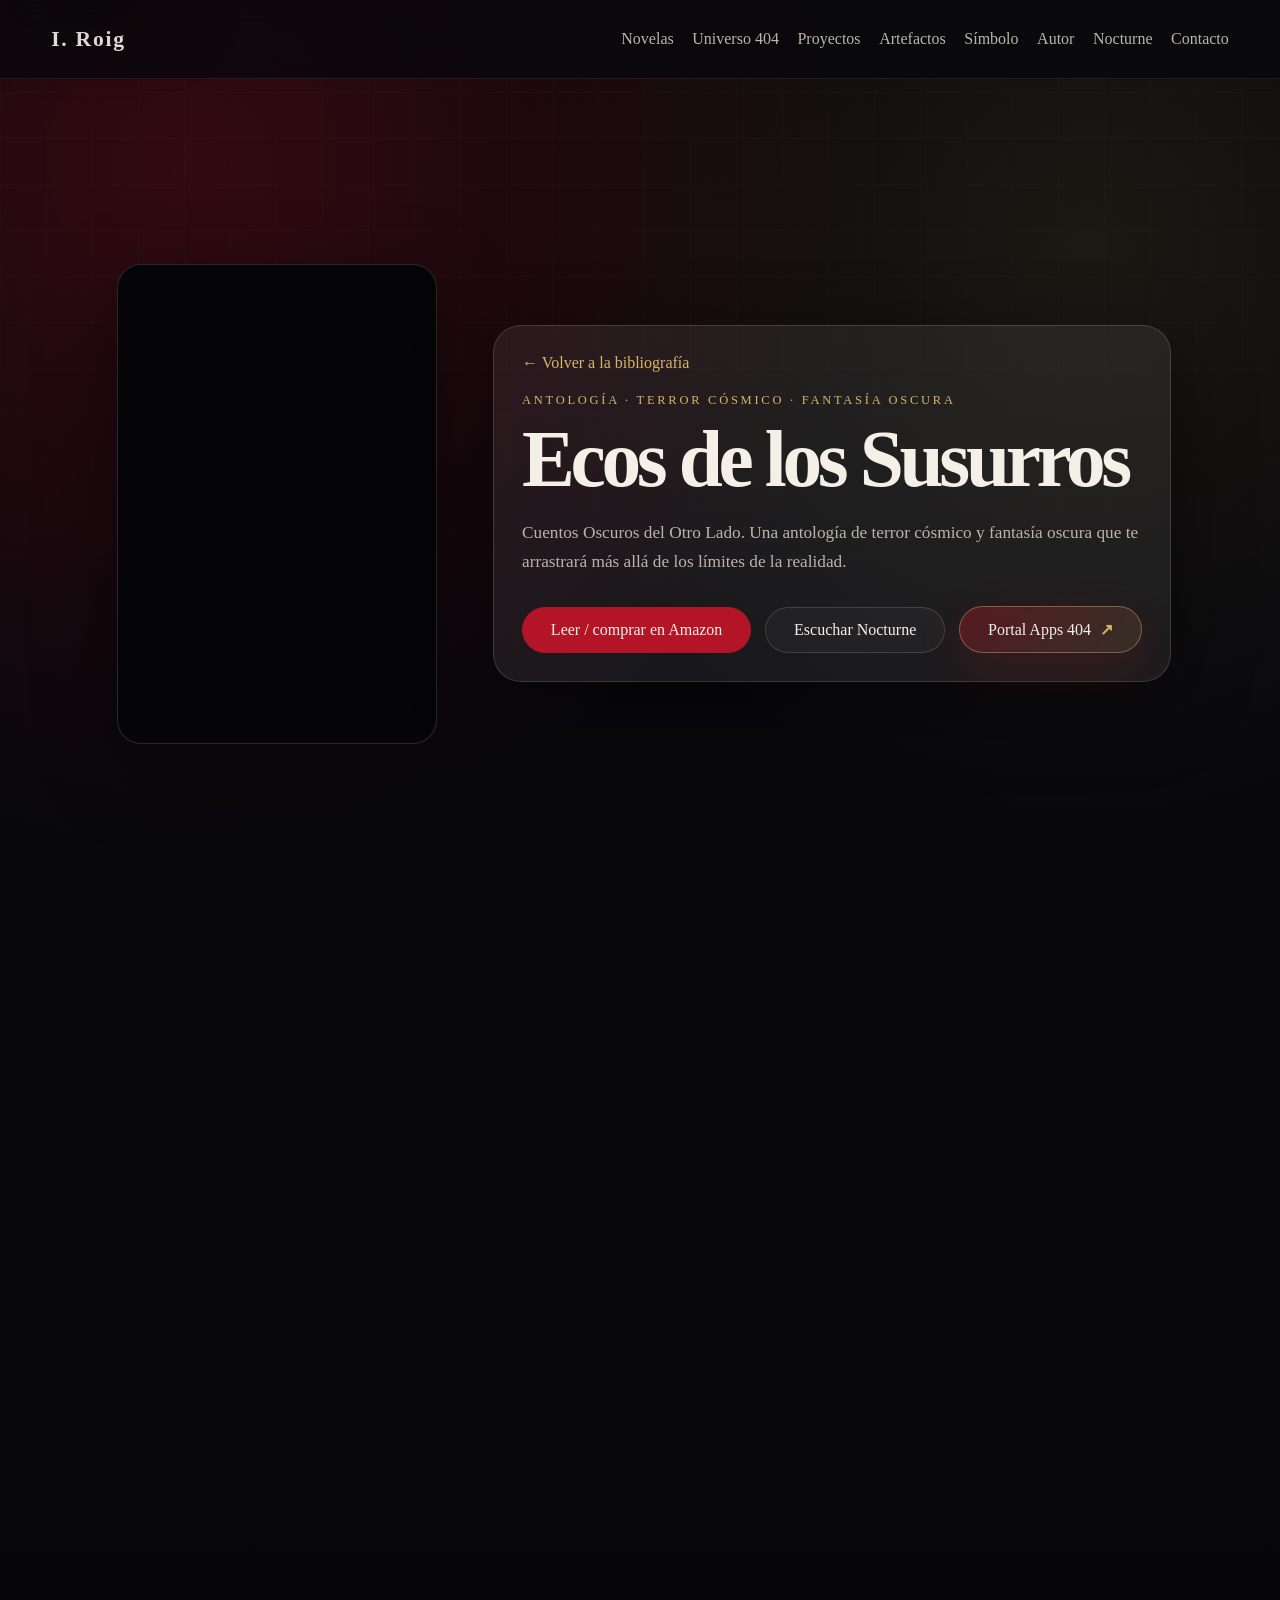
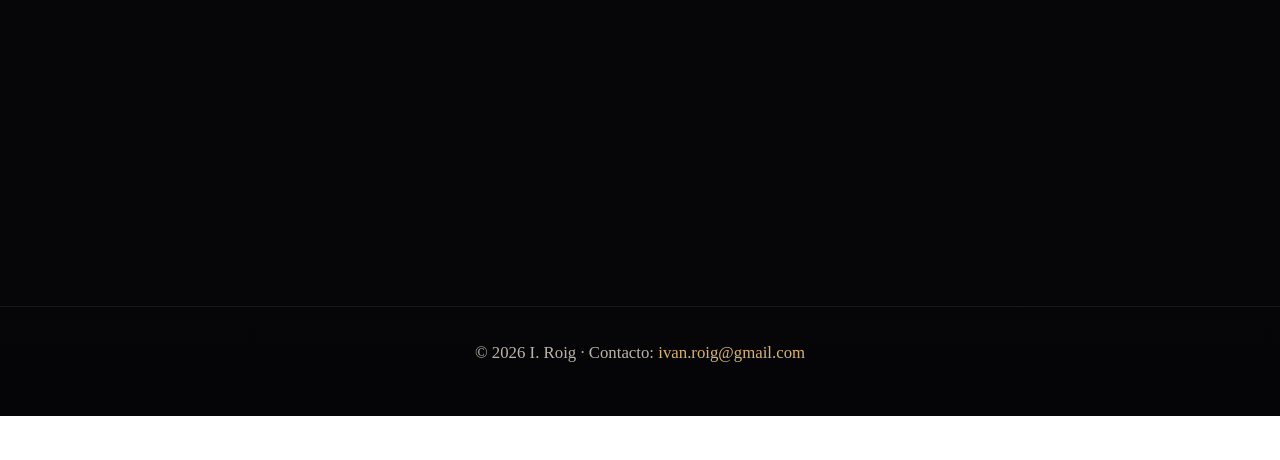
==== ecos-de-los-susurros.html @ 57ca3a78 "Add files via upload" ====
<!DOCTYPE html>

<html lang="es">
<head>
<meta charset="utf-8"/>
<meta content="width=device-width, initial-scale=1.0" name="viewport"/>
<meta content="default-src 'self'; script-src 'self' 'sha256-6MVdzFlISMYy4jEM5/3ZNahwN8G5DVtT2qih2J7vmz0='; style-src 'self'; img-src 'self' data:; media-src 'self'; connect-src 'self'; object-src 'none'; base-uri 'self'; form-action 'none'; frame-ancestors 'none'; upgrade-insecure-requests" http-equiv="Content-Security-Policy"/>
<meta content="strict-origin-when-cross-origin" name="referrer"/>
<title>Ecos de los Susurros · I. Roig · Universo 404</title>
<meta content="Cuentos oscuros del otro lado. Una antología de terror cósmico y fantasía oscura que te arrastrará más allá de los límites de la realidad." name="description"/>
<meta content="I. Roig" name="author"/>
<meta content="Ecos de los Susurros · I. Roig" property="og:title"/>
<meta content="Cuentos oscuros del otro lado. Una antología de terror cósmico y fantasía oscura que te arrastrará más allá de los límites de la realidad." property="og:description"/>
<meta content="https://ivan7800.github.io/i.roig/assets/ecos-de-los-susurros.jpg" property="og:image"/>
<link href="assets/icons/favicon-32.png" rel="icon" type="image/png"/>
<link href="manifest.webmanifest" rel="manifest"/>
<link href="assets/icons/apple-touch-icon.png" rel="apple-touch-icon"/>
<meta content="yes" name="mobile-web-app-capable"/>
<meta content="#0b0b10" name="theme-color"/><link href="style.css" rel="stylesheet"/>
<link href="https://ivan7800.github.io/i.roig/ecos-de-los-susurros.html" rel="canonical"/><meta content="index, follow, max-image-preview:large" name="robots"/><meta content="I. Roig · Universo 404" property="og:site_name"/><meta content="es_ES" property="og:locale"/><meta content="book" property="og:type"/><meta content="https://ivan7800.github.io/i.roig/ecos-de-los-susurros.html" property="og:url"/><meta content="Ecos de los Susurros · I. Roig · Universo 404" property="og:image:alt"/><meta content="summary_large_image" name="twitter:card"/><meta content="Ecos de los Susurros · I. Roig" name="twitter:title"/><meta content="Cuentos oscuros del otro lado. Una antología de terror cósmico y fantasía oscura que te arrastrará más allá de los límites de la realidad." name="twitter:description"/><meta content="https://ivan7800.github.io/i.roig/assets/ecos-de-los-susurros.jpg" name="twitter:image"/><script data-managed="v20" type="application/ld+json">{
  "@context": "https://schema.org",
  "@graph": [
    {
      "@type": "Book",
      "@id": "https://ivan7800.github.io/i.roig/ecos-de-los-susurros.html#book",
      "name": "Ecos de los Susurros",
      "author": {
        "@id": "https://ivan7800.github.io/i.roig/#author"
      },
      "url": "https://ivan7800.github.io/i.roig/ecos-de-los-susurros.html",
      "image": "https://ivan7800.github.io/i.roig/assets/ecos-de-los-susurros.jpg",
      "description": "Cuentos oscuros del otro lado. Una antología de terror cósmico y fantasía oscura que te arrastrará más allá de los límites de la realidad.",
      "inLanguage": "es",
      "isPartOf": {
        "@id": "https://ivan7800.github.io/i.roig/#website"
      },
      "offers": {
        "@type": "Offer",
        "url": "https://www.amazon.es/dp/B0F6GNZ4BZ",
        "availability": "https://schema.org/InStock"
      }
    },
    {
      "@type": "Person",
      "@id": "https://ivan7800.github.io/i.roig/#author",
      "name": "I. Roig",
      "url": "https://ivan7800.github.io/i.roig/"
    },
    {
      "@type": "BreadcrumbList",
      "itemListElement": [
        {
          "@type": "ListItem",
          "position": 1,
          "name": "Inicio",
          "item": "https://ivan7800.github.io/i.roig/"
        },
        {
          "@type": "ListItem",
          "position": 2,
          "name": "Ecos de los Susurros",
          "item": "https://ivan7800.github.io/i.roig/ecos-de-los-susurros.html"
        }
      ]
    }
  ]
}</script></head>
<body class="detail-page"><a class="skip-link" href="#inicio">Saltar al contenido</a>
<header class="site-header">
<a class="logo" href="index.html#inicio">I. Roig</a>
<button aria-controls="primary-navigation" aria-expanded="false" aria-label="Abrir menú" class="nav-toggle"><span></span><span></span><span></span></button>
<nav aria-label="Navegación principal" class="nav" id="primary-navigation">
<a href="index.html#novelas">Novelas</a>
<a href="index.html#universo">Universo 404</a>
<a href="index.html#proyectos">Proyectos</a>
<a href="index.html#artefactos">Artefactos</a>
<a href="index.html#simbolo">Símbolo</a>
<a href="index.html#autor">Autor</a>
<a href="index.html#nocturne">Nocturne</a>
<a href="index.html#contacto">Contacto</a>
</nav>
</header>
<main id="inicio">
<section class="section hero detail-hero">
<picture><source srcset="assets/ecos-de-los-susurros.webp" type="image/webp"/><img alt="Portada de Ecos de los Susurros" class="book-detail-cover reveal" decoding="async" fetchpriority="high" height="1499" loading="eager" src="assets/ecos-de-los-susurros.jpg" width="1000"/></picture>
<div class="book-detail-card reveal delay">
<a class="back-link" href="index.html#novelas">← Volver a la bibliografía</a>
<p class="eyebrow">Antología · Terror cósmico · Fantasía oscura</p>
<h1>Ecos de los Susurros</h1>
<p class="hero-text">Cuentos Oscuros del Otro Lado. Una antología de terror cósmico y fantasía oscura que te arrastrará más allá de los límites de la realidad.</p>
<div class="hero-actions">
<a class="btn primary" href="https://www.amazon.es/dp/B0F6GNZ4BZ" rel="noopener noreferrer" target="_blank">Leer / comprar en Amazon</a>
<a class="btn ghost" href="https://ivan7800.github.io/Nocturne/" rel="noopener noreferrer" target="_blank">Escuchar Nocturne</a>
<a class="btn project-cta" href="https://ivan7800.github.io/Portal-Apps-404/" rel="noopener noreferrer" target="_blank">Portal Apps 404</a>
</div>
</div>
</section>
<section class="section detail-layout">
<article class="detail-panel reveal">
<p class="eyebrow">Ficha de lectura</p>
<h2>Qué encontrarás</h2>
<ul>
<li>Una obra con identidad propia dentro del imaginario oscuro de I. Roig.</li>
<li>Horror psicológico, atmósfera densa y misterio sin perder tensión narrativa.</li>
<li>Temas recurrentes: memoria, identidad, grieta, desaparición y realidad alterada.</li>
<li>Lectura recomendada con ambiente sonoro oscuro desde Nocturne.</li>
</ul>
</article>
<aside class="detail-panel reveal delay">
<p class="eyebrow">Datos</p>
<div class="meta-list">
<div><span>Autor</span><strong>I. Roig</strong></div>
<div><span>Universo</span><strong>404</strong></div>
<div><span>Tono</span><strong>Terror cósmico, fantasía oscura, relatos</strong></div>
<div><span>Estado</span><strong>Disponible</strong></div>
</div>
</aside>
</section>
<section class="section symbol-section">
<div class="symbol-card reveal">
<div class="symbol-copy">
<p class="eyebrow">Universo 404</p>
<h2>La grieta permanece abierta</h2>
<p>Esta obra forma parte de una mitología narrativa donde lo íntimo, lo histórico, lo ritual y lo tecnológico pueden convertirse en una misma amenaza.</p>
<blockquote>«No busques respuestas. Acepta la grieta.»</blockquote>
</div>
<div class="symbol-image-wrap"><picture><source srcset="assets/universo-404-symbol.webp" type="image/webp"/><img alt="Símbolo del Universo 404" class="symbol-image" decoding="async" height="1024" loading="lazy" src="assets/universo-404-symbol.jpg" width="1024"/></picture></div>
</div>
</section>
</main>
<footer class="site-footer"><p>© <span id="year"></span> I. Roig · Contacto: <a href="mailto:ivan.roig@gmail.com">ivan.roig@gmail.com</a></p></footer>
<script defer="" src="script.js"></script>
</body>
</html>
---- style.css ----
:root {
  --bg: #08080c;
  --bg-soft: #11111a;
  --card: rgba(255,255,255,.065);
  --card-strong: rgba(255,255,255,.09);
  --card-border: rgba(255,255,255,.14);
  --text: #f4efe7;
  --muted: #bcb4a9;
  --accent: #b41526;
  --accent-2: #d8b46a;
  --shadow: 0 24px 80px rgba(0,0,0,.48);
}
* { box-sizing: border-box; }
html { scroll-behavior: smooth; }
body {
  margin: 0;
  font-family: Georgia, 'Times New Roman', serif;
  color: var(--text);
  background:
    radial-gradient(circle at 15% 8%, rgba(180,21,38,.26), transparent 32%),
    radial-gradient(circle at 85% 12%, rgba(216,180,106,.10), transparent 28%),
    linear-gradient(180deg, #060609 0%, var(--bg) 42%, #050507 100%);
  min-height: 100vh;
}
body::before {
  content: "";
  position: fixed;
  inset: 0;
  background-image:
    linear-gradient(rgba(255,255,255,.025) 1px, transparent 1px),
    linear-gradient(90deg, rgba(255,255,255,.02) 1px, transparent 1px);
  background-size: 46px 46px;
  pointer-events: none;
  mask-image: linear-gradient(to bottom, black, transparent 82%);
}
a { color: inherit; text-decoration: none; }
.site-header {
  position: sticky;
  top: 0;
  z-index: 20;
  display: flex;
  align-items: center;
  justify-content: space-between;
  padding: 18px clamp(18px, 4vw, 64px);
  background: rgba(8,8,12,.78);
  backdrop-filter: blur(16px);
  border-bottom: 1px solid rgba(255,255,255,.08);
}
.logo { font-size: 1.35rem; letter-spacing: .08em; font-weight: 700; }
.nav { display: flex; gap: 22px; color: var(--muted); }
.nav a:hover { color: var(--text); }
.nav-toggle { display: none; width: 46px; height: 42px; background: rgba(255,255,255,.045); border: 1px solid var(--card-border); color: var(--text); padding: 0; border-radius: 14px; position: relative; cursor: pointer; }
.nav-toggle span { display: block; width: 20px; height: 2px; margin: 5px auto; border-radius: 999px; background: var(--text); transition: transform .22s ease, opacity .22s ease, background .22s ease; }
.nav-toggle.open span:nth-child(1) { transform: translateY(7px) rotate(45deg); }
.nav-toggle.open span:nth-child(2) { opacity: 0; }
.nav-toggle.open span:nth-child(3) { transform: translateY(-7px) rotate(-45deg); }
.section { padding: clamp(70px, 9vw, 120px) clamp(18px, 5vw, 80px); max-width: 1220px; margin: 0 auto; }
.hero { display: grid; grid-template-columns: 1.35fr .85fr; min-height: 78vh; align-items: center; gap: 42px; }
.hero-grieta {
  position: relative;
  max-width: none;
  min-height: calc(100vh - 76px);
  padding-left: clamp(18px, 6vw, 96px);
  padding-right: clamp(18px, 6vw, 96px);
  isolation: isolate;
  overflow: hidden;
}
.hero-grieta::before {
  content: "";
  position: absolute;
  inset: 0;
  z-index: -2;
  background-image: image-set(url('assets/la-grieta-hero.webp') type('image/webp'), url('assets/la-grieta-hero.jpg') type('image/jpeg'));
  background-position: center center;
  background-size: cover;
  background-repeat: no-repeat;
  filter: brightness(.72) contrast(1.08) saturate(.92);
}
.hero-grieta::after {
  content: "";
  position: absolute;
  inset: 0;
  z-index: -1;
  background:
    radial-gradient(circle at 52% 48%, rgba(0,0,0,.08), rgba(0,0,0,.62) 54%, rgba(0,0,0,.88) 100%),
    linear-gradient(90deg, rgba(5,5,8,.92) 0%, rgba(5,5,8,.58) 42%, rgba(5,5,8,.86) 100%);
}
.hero-grieta .hero-content {
  max-width: 760px;
  padding: clamp(26px, 5vw, 54px);
  border: 1px solid rgba(255,255,255,.12);
  border-radius: 34px;
  background: rgba(5,5,8,.42);
  backdrop-filter: blur(6px);
  box-shadow: var(--shadow);
}
.hero-grieta h1 {
  text-shadow: 0 0 42px rgba(0,0,0,.75);
}
.hero-grieta .hero-card {
  background: rgba(5,5,8,.48);
  backdrop-filter: blur(8px);
}
.eyebrow { color: var(--accent-2); text-transform: uppercase; letter-spacing: .22em; font-size: .78rem; }
h1, h2, h3, p { margin-top: 0; }
h1 { font-size: clamp(3rem, 8vw, 7rem); line-height: .9; letter-spacing: -.055em; margin-bottom: 24px; }
h2 { font-size: clamp(2rem, 4.5vw, 4rem); line-height: 1; letter-spacing: -.035em; }
h3 { font-size: 1.55rem; margin-bottom: 12px; }
p, li { color: var(--muted); font-size: 1.05rem; line-height: 1.72; }
strong { color: var(--text); }
.hero-text { max-width: 690px; font-size: 1.24rem; }
.hero-actions, .book-actions, .social-links { display: flex; flex-wrap: wrap; gap: 14px; align-items: center; }
.hero-actions { margin-top: 30px; }
.btn { padding: 13px 20px; border-radius: 999px; border: 1px solid var(--card-border); transition: .2s; }
.btn.primary { background: var(--accent); border-color: var(--accent); }
.btn.ghost { color: var(--muted); }
.btn:hover, .social-links a:hover { transform: translateY(-2px); box-shadow: var(--shadow); color: var(--text); }
.hero-card, .contact-box, .timeline-item, .book-card, .author-photo-wrap, .author-copy {
  background: var(--card);
  border: 1px solid var(--card-border);
  border-radius: 28px;
  box-shadow: var(--shadow);
}
.hero-card { padding: 34px; min-height: 320px; display: flex; flex-direction: column; justify-content: center; }
.omega { font-size: 8rem; color: var(--accent); line-height: .8; text-shadow: 0 0 32px rgba(180,21,38,.52); }
.section-heading { max-width: 780px; margin-bottom: 34px; }
.book-grid { display: grid; gap: 22px; }
.book-card { display: grid; grid-template-columns: 230px 1fr; gap: 26px; padding: 24px; overflow: hidden; }
.book-card:not(.featured) { grid-template-columns: 170px 1fr; }
.book-cover.image-cover { min-height: auto; padding: 0; overflow: hidden; background: #050507; border: 1px solid rgba(255,255,255,.12); border-radius: 22px; }
.book-cover.image-cover img { width: 100%; height: 100%; min-height: 250px; object-fit: cover; display: block; transition: transform .25s ease, filter .25s ease; }
.book-cover.image-cover:hover img { transform: scale(1.035); filter: brightness(1.08); }
.tag, .status { color: var(--accent-2); font-size: .85rem; text-transform: uppercase; letter-spacing: .14em; }
.status { display: inline-block; border: 1px solid rgba(216,180,106,.34); border-radius: 999px; padding: 7px 12px; }
.book-actions { margin-top: 18px; }
.book-actions .btn { font-size: .95rem; padding: 11px 17px; }
.universe-section { position: relative; }
.timeline { display: grid; grid-template-columns: repeat(4, 1fr); gap: 18px; }
.timeline-item { padding: 24px; background: linear-gradient(145deg, rgba(255,255,255,.08), rgba(255,255,255,.035)); }
.timeline-item span { display: inline-grid; place-items: center; width: 42px; height: 42px; border-radius: 999px; background: rgba(180,21,38,.28); color: var(--accent-2); margin-bottom: 16px; }
.author-section { display: grid; grid-template-columns: 320px 1fr; gap: 44px; align-items: center; }
.author-photo-wrap { padding: 16px; }
.author-photo { width: 100%; display: block; aspect-ratio: 1 / 1; object-fit: cover; border-radius: 24px; filter: grayscale(1) contrast(1.08); }
.author-copy { background: linear-gradient(145deg, rgba(255,255,255,.075), rgba(255,255,255,.035)); padding: clamp(26px, 4vw, 44px); }
.author-copy em { color: var(--accent-2); font-style: normal; }
.signature { color: var(--accent-2); font-size: 1.35rem; letter-spacing: .08em; }

.symbol-section {
  max-width: 980px;
  padding-top: clamp(44px, 6vw, 74px);
  padding-bottom: clamp(56px, 7vw, 92px);
}
.symbol-card {
  position: relative;
  display: grid;
  grid-template-columns: minmax(0, 1fr) clamp(190px, 24vw, 240px);
  gap: clamp(22px, 4vw, 34px);
  align-items: center;
  overflow: hidden;
  padding: clamp(26px, 4.6vw, 46px);
  border: 1px solid var(--card-border);
  border-radius: 30px;
  background:
    radial-gradient(circle at 86% 44%, rgba(216,180,106,.12), transparent 28%),
    radial-gradient(circle at 20% 12%, rgba(28,72,180,.16), transparent 40%),
    linear-gradient(145deg, rgba(255,255,255,.075), rgba(255,255,255,.032));
  box-shadow: var(--shadow);
}
.symbol-card::before {
  content: "";
  position: absolute;
  inset: -90px -120px auto auto;
  width: 320px;
  height: 320px;
  background-image: image-set(url('assets/universo-404-symbol.webp') type('image/webp'), url('assets/universo-404-symbol.jpg') type('image/jpeg'));
  background-position: center;
  background-size: cover;
  background-repeat: no-repeat;
  opacity: .045;
  border-radius: 50%;
  filter: blur(.2px);
}
.symbol-copy { position: relative; z-index: 1; }
.symbol-copy p { max-width: 620px; }
.symbol-copy blockquote {
  margin: 22px 0 0;
  color: var(--accent-2);
  font-size: clamp(1.12rem, 2.4vw, 1.32rem);
  line-height: 1.45;
  font-style: italic;
}
.symbol-image-wrap {
  position: relative;
  z-index: 1;
  justify-self: center;
  width: min(240px, 56vw);
  aspect-ratio: 1 / 1;
  padding: 10px;
  overflow: hidden;
  border-radius: 50%;
  background: rgba(255,255,255,.055);
  border: 1px solid rgba(255,255,255,.18);
  box-shadow: 0 0 32px rgba(216,180,106,.13), 0 0 58px rgba(23,72,180,.10);
}
.symbol-image-wrap picture {
  width: 100%;
  height: 100%;
}
.symbol-image {
  width: 100%;
  height: 100%;
  aspect-ratio: 1 / 1;
  object-fit: cover;
  display: block;
  border-radius: 50%;
  filter: saturate(1.02) contrast(1.03);
}

@media (max-width: 850px) {
  .symbol-card { grid-template-columns: 1fr; text-align: center; }
  .symbol-image-wrap { width: min(210px, 58vw); order: -1; }
  .symbol-copy p { margin-left: auto; margin-right: auto; }
}

.nocturne-section { max-width: 980px; }
.nocturne-card {
  position: relative;
  overflow: hidden;
  padding: clamp(30px, 5vw, 56px);
  border: 1px solid var(--card-border);
  border-radius: 34px;
  background:
    radial-gradient(circle at 20% 20%, rgba(180,21,38,.32), transparent 36%),
    linear-gradient(145deg, rgba(255,255,255,.085), rgba(255,255,255,.035));
  box-shadow: var(--shadow);
}
.nocturne-card::after {
  content: "NOCTURNE";
  position: absolute;
  right: -10px;
  bottom: -18px;
  font-size: clamp(3rem, 12vw, 8rem);
  letter-spacing: -.08em;
  color: rgba(255,255,255,.035);
  pointer-events: none;
}
.nocturne-card p { max-width: 760px; }

.contact { text-align: center; max-width: 820px; }
.contact-box { margin: 24px auto 18px; padding: 18px; display: flex; justify-content: center; }
.contact-link { color: var(--accent-2); font-size: 1.2rem; font-weight: 700; }
.social-links { justify-content: center; margin-top: 20px; }
.social-links a { border: 1px solid var(--card-border); border-radius: 999px; padding: 12px 16px; color: var(--muted); background: rgba(255,255,255,.045); transition: .2s; }
.social-links a { display: inline-flex; align-items: center; justify-content: center; gap: 8px; }
.social-links svg { width: 18px; height: 18px; fill: currentColor; flex: 0 0 auto; }
.social-github { color: var(--text) !important; border-color: rgba(255,255,255,.22) !important; background: linear-gradient(135deg, rgba(255,255,255,.1), rgba(255,255,255,.035)) !important; }

.site-footer { padding: 32px; text-align: center; border-top: 1px solid rgba(255,255,255,.08); }
.site-footer a { color: var(--accent-2); }
.reveal { opacity: 0; transform: translateY(18px); transition: .8s ease; }
.reveal.visible { opacity: 1; transform: translateY(0); }
.delay { transition-delay: .12s; }
@media (max-width: 950px) {
  .timeline { grid-template-columns: repeat(2, 1fr); }
}
@media (max-width: 850px) {
  .hero-grieta { min-height: calc(100vh - 68px); }
  .hero-grieta::before { background-position: center center; }
  .nav-toggle { display: block; }
  .nav { display: none; position: absolute; right: 18px; left: 18px; top: 68px; flex-direction: column; background: rgba(17,17,26,.96); border: 1px solid var(--card-border); padding: 18px; border-radius: 20px; box-shadow: var(--shadow); backdrop-filter: blur(12px); }
  .nav.open { display: flex; animation: menuDrop .18s ease-out both; }
  .nav a { padding: 10px 12px; border-radius: 12px; }
  .nav a:hover { background: rgba(255,255,255,.06); }
  .hero, .book-card, .book-card:not(.featured), .timeline, .author-section { grid-template-columns: 1fr; }
  h1 { font-size: clamp(2.8rem, 16vw, 4.8rem); }
  .book-card { padding: 20px; }
  .book-cover.image-cover { max-width: min(340px, 92vw); width: 100%; margin: 0 auto; }
  .book-cover.image-cover img { min-height: 390px; object-fit: contain; background: #050507; }
  .book-actions .btn { min-height: 44px; display: inline-flex; align-items: center; justify-content: center; }
  .author-photo-wrap { max-width: 340px; margin: 0 auto; }
}


.amazon-strip {
  max-width: 1120px;
  margin: -34px auto 18px;
  padding: 18px clamp(18px, 4vw, 32px);
  display: flex;
  justify-content: space-between;
  align-items: center;
  gap: 18px;
  border: 1px solid rgba(216,180,106,.26);
  border-radius: 24px;
  background: linear-gradient(135deg, rgba(216,180,106,.14), rgba(180,21,38,.11), rgba(255,255,255,.045));
  box-shadow: var(--shadow);
  backdrop-filter: blur(8px);
}
.amazon-strip strong { display: block; font-size: clamp(1.12rem, 3vw, 1.55rem); }
.amazon-strip span { display: block; color: var(--muted); margin-top: 4px; }

/* Mejoras v8: conversión, galería y páginas individuales */
.stats-section { padding-top: 28px; padding-bottom: 28px; }
.stats-grid { display: grid; grid-template-columns: repeat(3, 1fr); gap: 18px; }
.stats-grid article,
.review-grid article,
.detail-panel,
.book-detail-card {
  background: var(--card);
  border: 1px solid var(--card-border);
  border-radius: 28px;
  box-shadow: var(--shadow);
}
.stats-grid article { padding: 24px; text-align: center; }
.stats-grid strong { display: block; font-size: clamp(2.4rem, 6vw, 4.6rem); color: var(--accent-2); line-height: 1; }
.stats-grid span { color: var(--muted); text-transform: uppercase; letter-spacing: .12em; font-size: .82rem; }
.cover-gallery { display: grid; grid-template-columns: repeat(4, 1fr); gap: 20px; }
.cover-gallery a { display: block; border-radius: 24px; overflow: hidden; border: 1px solid var(--card-border); background: #050507; box-shadow: var(--shadow); }
.cover-gallery img { width: 100%; aspect-ratio: 2 / 3; object-fit: cover; display: block; transition: .25s; }
.cover-gallery a:hover img { transform: scale(1.04); filter: brightness(1.08); }
.reader-section { max-width: 980px; }
.review-grid { display: grid; grid-template-columns: repeat(2, 1fr); gap: 18px; margin-top: 22px; }
.review-grid article { padding: 24px; }
.review-grid strong { display: block; margin-bottom: 8px; font-size: 1.18rem; }
.review-grid span { color: var(--muted); }
.detail-hero {
  max-width: 1120px;
  min-height: calc(100svh - 76px);
  grid-template-columns: minmax(220px, 330px) minmax(0, 680px);
  gap: clamp(28px, 4.5vw, 56px);
  align-items: center;
  justify-content: center;
  padding-top: clamp(42px, 6vw, 78px);
  padding-bottom: clamp(48px, 7vw, 90px);
}
.detail-hero > picture {
  width: clamp(230px, 25vw, 330px);
  height: clamp(345px, 37.5vw, 495px);
  justify-self: end;
  align-self: center;
}
.book-detail-cover {
  display: block;
  width: 100%;
  height: 100%;
  aspect-ratio: 2 / 3;
  object-fit: cover;
  object-position: center top;
  border-radius: 24px;
  border: 1px solid var(--card-border);
  box-shadow: var(--shadow);
  background:#050507;
}
.book-detail-card {
  max-width: 680px;
  justify-self: start;
  padding: clamp(28px, 4.5vw, 50px);
}
.book-detail-card h1 {
  font-size: clamp(3rem, 6.2vw, 5.65rem);
}
.book-detail-card .hero-text {
  max-width: 620px;
  font-size: clamp(1.02rem, 1.35vw, 1.16rem);
  line-height: 1.65;
}
.detail-layout { display: grid; grid-template-columns: 1fr 320px; gap: 28px; align-items: start; }
.detail-panel { padding: 26px; }
.detail-panel ul { padding-left: 20px; margin-bottom: 0; }
.meta-list { display: grid; gap: 12px; margin-top: 24px; }
.meta-list div { display:flex; justify-content:space-between; gap:16px; border-bottom: 1px solid rgba(255,255,255,.08); padding-bottom: 10px; }
.meta-list span:first-child { color: var(--accent-2); }
.back-link { display: inline-block; margin-bottom: 18px; color: var(--accent-2); }
@media (max-width: 950px) {
  .cover-gallery { grid-template-columns: repeat(2, 1fr); }
  .stats-grid, .review-grid, .detail-hero, .detail-layout { grid-template-columns: 1fr; }
  .detail-hero {
    max-width: 760px;
    min-height: auto;
    text-align: center;
    gap: 26px;
    padding-top: 58px;
    padding-bottom: 62px;
  }
  .detail-hero > picture {
    width: min(310px, 72vw);
    height: auto;
    aspect-ratio: 2 / 3;
    justify-self: center;
  }
  .book-detail-cover {
    width: 100%;
    height: auto;
    max-height: none;
    margin: 0 auto;
    object-fit: contain;
  }
  .book-detail-card {
    justify-self: stretch;
  }
  .book-detail-card .hero-actions {
    justify-content: center;
  }
}

@keyframes menuDrop {
  from { opacity: 0; transform: translateY(-8px) scale(.98); }
  to { opacity: 1; transform: translateY(0) scale(1); }
}
@media (max-width: 650px) {
  .amazon-strip { margin: -22px 16px 10px; flex-direction: column; text-align: center; }
  .hero-grieta .hero-content { padding: 24px 18px; border-radius: 26px; }
  .hero-actions, .book-actions { justify-content: center; }
  .book-info { text-align: center; }
  .book-cover.image-cover img { min-height: 430px; }
  .cover-gallery { grid-template-columns: 1fr; max-width: 330px; margin: 0 auto; }
  .stats-grid article { padding: 20px 14px; }
}
@media (max-width: 420px) {
  .book-cover.image-cover img { min-height: 360px; }
  .btn { width: 100%; justify-content: center; text-align: center; }
  .social-links a { width: 100%; }
}


/* Música ambiental de fondo */
.music-player {
  position: fixed;
  right: 18px;
  bottom: 18px;
  z-index: 80;
  display: flex;
  align-items: center;
  gap: 10px;
  padding: 10px 12px;
  border: 1px solid rgba(216,180,106,.30);
  border-radius: 999px;
  background: rgba(8,8,12,.78);
  box-shadow: 0 18px 45px rgba(0,0,0,.45);
  backdrop-filter: blur(12px);
}
.music-toggle {
  border: 0;
  border-radius: 999px;
  padding: 10px 14px;
  display: inline-flex;
  align-items: center;
  gap: 8px;
  color: var(--text);
  background: linear-gradient(135deg, rgba(216,180,106,.25), rgba(180,21,38,.18));
  cursor: pointer;
  font-weight: 700;
  letter-spacing: .02em;
}
.music-toggle:hover { transform: translateY(-1px); }
.music-toggle.playing .music-icon { animation: pulseMusic 1.4s infinite; }
.music-icon { color: var(--accent-2); font-size: 1.05rem; }
.volume-control {
  position: absolute;
  width: 1px;
  height: 1px;
  overflow: hidden;
  clip: rect(0,0,0,0);
}
.music-volume {
  width: 86px;
  accent-color: var(--accent-2);
}
@keyframes pulseMusic {
  0%, 100% { transform: scale(1); opacity: .75; }
  50% { transform: scale(1.22); opacity: 1; }
}
@media (max-width: 650px) {
  .music-player {
    left: 12px;
    right: 12px;
    bottom: 12px;
    justify-content: space-between;
    border-radius: 22px;
  }
  .music-label { font-size: .88rem; }
  .music-volume { width: 74px; }
  .site-footer { padding-bottom: 92px; }
}
@media (max-width: 420px) {
  .music-player { gap: 8px; padding: 9px; }
  .music-toggle { padding: 10px 11px; }
  .music-label { max-width: 126px; white-space: nowrap; overflow: hidden; text-overflow: ellipsis; }
  .music-volume { width: 62px; }
}


/* Auditoría final: accesibilidad, rendimiento móvil y robustez GitHub Pages */
html { scroll-padding-top: 88px; }
body.menu-open { overflow: hidden; }
body::before { -webkit-mask-image: linear-gradient(to bottom, black, transparent 82%); }

.skip-link {
  position: fixed;
  top: 12px;
  left: 12px;
  z-index: 200;
  transform: translateY(-160%);
  padding: 10px 14px;
  border-radius: 999px;
  background: var(--accent-2);
  color: #09090d;
  font-weight: 700;
  box-shadow: var(--shadow);
}
.skip-link:focus { transform: translateY(0); }

:focus-visible {
  outline: 3px solid var(--accent-2);
  outline-offset: 4px;
}

button, .btn, .nav a, .social-links a, .contact-link, .back-link, input[type="range"] {
  -webkit-tap-highlight-color: rgba(216,180,106,.22);
}

picture { display: block; }
.book-cover.image-cover picture,
.book-cover.image-cover picture img { width: 100%; height: 100%; }
.symbol-image-wrap picture,
.author-photo-wrap picture { width: 100%; }

.book-cover.image-cover:focus-within,
.book-card:focus-within,
.symbol-card:focus-within,
.detail-panel:focus-within,
.book-detail-card:focus-within {
  border-color: rgba(216,180,106,.55);
}

.nav a,
.btn,
.social-links a,
.music-toggle {
  min-height: 44px;
  display: inline-flex;
  align-items: center;
}

.book-card,
.hero-card,
.author-copy,
.detail-panel,
.book-detail-card,
.nocturne-card,
.symbol-card,
.stats-grid article,
.amazon-strip {
  overflow-wrap: anywhere;
}

@media (max-width: 850px) {
  .site-header { z-index: 120; }
  .nav { z-index: 130; max-height: calc(100vh - 96px); overflow-y: auto; }
  .nav a { min-height: 46px; align-items: center; }
  .hero-grieta { padding-top: 56px; align-items: end; }
  .hero-card { min-height: auto; }
  .detail-hero { padding-top: 54px; }
}

@media (max-width: 650px) {
  .section { padding-left: 16px; padding-right: 16px; }
  .book-card { gap: 18px; }
  .book-actions, .hero-actions { gap: 10px; }
  .meta-list div { flex-direction: column; gap: 2px; }
  .symbol-copy blockquote { font-size: 1.08rem; }
  .symbol-section { padding-top: 44px; }
  .symbol-card { padding: 24px 18px; border-radius: 26px; }
  .symbol-image-wrap { width: min(180px, 62vw); }
  .nocturne-card::after { opacity: .75; }
}

@media (max-width: 420px) {
  .hero-grieta { min-height: calc(100svh - 68px); }
  .hero-grieta .hero-content { padding: 22px 16px; }
  .music-player { align-items: center; }
  .music-toggle { flex: 1 1 auto; justify-content: center; }
}

@media (prefers-reduced-motion: reduce) {
  html { scroll-behavior: auto; }
  *, *::before, *::after {
    animation-duration: .001ms !important;
    animation-iteration-count: 1 !important;
    scroll-behavior: auto !important;
    transition-duration: .001ms !important;
  }
  .reveal { opacity: 1; transform: none; }
  .btn:hover, .social-links a:hover, .book-cover.image-cover:hover img, .music-toggle:hover {
    transform: none;
  }
}

/* Rediseño v5: catálogo editorial compacto */
.catalog-toolbar {
  max-width: 1120px;
  margin: -8px auto 24px;
  display: flex;
  justify-content: space-between;
  align-items: center;
  gap: 16px;
  color: var(--muted);
}
.catalog-toolbar p { margin: 0; max-width: 760px; }
.editorial-grid.book-grid {
  max-width: 1120px;
  margin: 0 auto;
  display: grid;
  grid-template-columns: repeat(4, minmax(0, 1fr));
  gap: clamp(18px, 2.2vw, 26px);
}
.editorial-grid .book-card,
.editorial-grid .book-card:not(.featured) {
  grid-template-columns: 1fr;
  gap: 16px;
  padding: 16px;
  min-height: auto;
  align-content: start;
  border-radius: 26px;
  background: linear-gradient(180deg, rgba(255,255,255,.07), rgba(255,255,255,.025));
}
.editorial-grid .book-cover.image-cover {
  width: 100%;
  max-width: none;
  margin: 0;
  border-radius: 20px;
  aspect-ratio: 2 / 3;
  box-shadow: 0 18px 40px rgba(0,0,0,.35);
}
.editorial-grid .book-cover.image-cover picture,
.editorial-grid .book-cover.image-cover img {
  width: 100%;
  height: 100%;
  min-height: 0;
  display: block;
}
.editorial-grid .book-cover.image-cover img {
  object-fit: cover;
  background: #050507;
}
.editorial-grid .book-info { text-align: left; }
.editorial-grid .book-info .tag {
  font-size: .68rem;
  line-height: 1.35;
  min-height: 2.7em;
}
.editorial-grid .book-info h3 {
  font-size: clamp(1.18rem, 2vw, 1.48rem);
  line-height: 1.05;
  margin: 8px 0 8px;
}
.editorial-grid .book-info p:not(.tag) {
  font-size: .95rem;
  line-height: 1.55;
  color: var(--muted);
}
.editorial-grid .book-actions {
  gap: 10px;
  margin-top: 14px;
}
.editorial-grid .book-actions .btn {
  flex: 1 1 auto;
  min-height: 42px;
  padding: 10px 12px;
  font-size: .88rem;
}
@media (max-width: 1050px) {
  .editorial-grid.book-grid { grid-template-columns: repeat(3, minmax(0, 1fr)); }
}
@media (max-width: 760px) {
  .catalog-toolbar { flex-direction: column; text-align: center; }
  .editorial-grid.book-grid { grid-template-columns: repeat(2, minmax(0, 1fr)); gap: 16px; }
  .editorial-grid .book-card,
  .editorial-grid .book-card:not(.featured) { padding: 12px; }
  .editorial-grid .book-info h3 { font-size: 1.08rem; }
  .editorial-grid .book-info p:not(.tag) { display: none; }
  .editorial-grid .book-info .tag { min-height: auto; font-size: .62rem; }
  .editorial-grid .book-actions { flex-direction: column; }
  .editorial-grid .book-actions .btn { width: 100%; }
}
@media (max-width: 420px) {
  .editorial-grid.book-grid { grid-template-columns: 1fr; max-width: 300px; }
}

/* v6 premium upgrades: skins, searchable catalog and PWA polish */
body.theme-vhs {
  --bg: #100806;
  --bg-2: #1d0d13;
  --text: #fff1dc;
  --muted: #d7b99b;
  --accent: #ff5c2f;
  --accent-2: #79fff2;
  --card: rgba(33, 16, 18, .78);
  --card-border: rgba(255, 120, 70, .28);
  --shadow: 0 24px 70px rgba(255, 92, 47, .12);
}
body.theme-omega {
  --bg: #05070d;
  --bg-2: #07111f;
  --text: #eaf3ff;
  --muted: #a9b8cb;
  --accent: #1748b4;
  --accent-2: #d8b46a;
  --card: rgba(9, 20, 38, .78);
  --card-border: rgba(88, 137, 255, .28);
  --shadow: 0 24px 70px rgba(23, 72, 180, .16);
}
body.theme-carmesi {
  --bg: #0f0508;
  --bg-2: #210811;
  --text: #fff0f2;
  --muted: #d9a5ad;
  --accent: #b41526;
  --accent-2: #ffd6a0;
  --card: rgba(44, 7, 17, .80);
  --card-border: rgba(255, 214, 160, .23);
  --shadow: 0 24px 70px rgba(180, 21, 38, .20);
}
.theme-dock {
  position: fixed;
  right: clamp(12px, 2vw, 24px);
  bottom: clamp(12px, 2vw, 24px);
  z-index: 80;
  display: flex;
  align-items: center;
  gap: 10px;
  padding: 10px 12px;
  border: 1px solid var(--card-border);
  border-radius: 999px;
  background: rgba(5,5,7,.72);
  box-shadow: var(--shadow);
  backdrop-filter: blur(16px);
}
.theme-dock label {
  color: var(--accent-2);
  font-size: .72rem;
  letter-spacing: .14em;
  text-transform: uppercase;
}
.theme-select,
.search-box input {
  color: var(--text);
  background: rgba(255,255,255,.07);
  border: 1px solid var(--card-border);
  border-radius: 999px;
  outline: none;
}
.theme-select {
  max-width: 170px;
  padding: 9px 34px 9px 12px;
}
.theme-select:focus,
.search-box input:focus {
  border-color: var(--accent-2);
  box-shadow: 0 0 0 3px rgba(216,180,106,.15);
}
.catalog-tools {
  max-width: 1120px;
  margin: -12px auto 26px;
  display: flex;
  align-items: end;
  gap: 12px;
}
.search-box {
  flex: 1;
  display: grid;
  gap: 8px;
}
.search-box span {
  color: var(--accent-2);
  font-size: .76rem;
  letter-spacing: .16em;
  text-transform: uppercase;
}
.search-box input {
  width: 100%;
  min-height: 50px;
  padding: 0 18px;
  font: inherit;
}
.catalog-empty {
  max-width: 1120px;
  margin: 0 auto 24px;
  padding: 18px 20px;
  border: 1px dashed var(--card-border);
  border-radius: 18px;
  text-align: center;
}
.book-card.is-hidden { display: none !important; }
body.theme-vhs::before {
  content: "";
  position: fixed;
  inset: 0;
  pointer-events: none;
  z-index: 1;
  opacity: .08;
  background: repeating-linear-gradient(0deg, transparent 0 3px, rgba(255,255,255,.55) 4px);
  mix-blend-mode: screen;
}
body.theme-vhs .hero-grieta { filter: saturate(1.2) contrast(1.04); }
body.theme-omega .omega,
body.theme-omega .logo { text-shadow: 0 0 24px rgba(88,137,255,.45); }
body.theme-carmesi .symbol-card { background: radial-gradient(circle at 84% 40%, rgba(255,214,160,.14), transparent 29%), linear-gradient(145deg, rgba(180,21,38,.13), rgba(255,255,255,.03)); }
@media (max-width: 760px) {
  .theme-dock {
    left: 12px;
    right: 12px;
    bottom: 10px;
    justify-content: center;
  }
  .catalog-tools { flex-direction: column; align-items: stretch; margin-top: 6px; }
  .catalog-tools .btn { width: 100%; }
}

/* v7: Artefactos recuperados / Grimorio del Nombre Devorado */
.stats-grid-four { grid-template-columns: repeat(4, 1fr); }
.artifact-section {
  max-width: 1120px;
  padding-top: clamp(58px, 7vw, 96px);
}
.artifact-card {
  position: relative;
  display: grid;
  grid-template-columns: minmax(0, 1fr) minmax(280px, 390px);
  gap: clamp(24px, 5vw, 52px);
  align-items: center;
  overflow: hidden;
  padding: clamp(28px, 5vw, 58px);
  border: 1px solid rgba(216,180,106,.26);
  border-radius: 36px;
  background:
    radial-gradient(circle at 12% 14%, rgba(180,21,38,.30), transparent 34%),
    radial-gradient(circle at 88% 74%, rgba(216,180,106,.16), transparent 34%),
    linear-gradient(145deg, rgba(255,255,255,.085), rgba(255,255,255,.028));
  box-shadow: var(--shadow);
}
.artifact-card::before {
  content: "";
  position: absolute;
  inset: 0;
  pointer-events: none;
  background:
    linear-gradient(90deg, rgba(255,255,255,.032) 1px, transparent 1px),
    linear-gradient(rgba(255,255,255,.022) 1px, transparent 1px);
  background-size: 34px 34px;
  mask-image: radial-gradient(circle at 50% 50%, black, transparent 78%);
  -webkit-mask-image: radial-gradient(circle at 50% 50%, black, transparent 78%);
}
.artifact-copy,
.artifact-index { position: relative; z-index: 1; }
.artifact-copy p { max-width: 680px; }
.artifact-index {
  padding: clamp(22px, 4vw, 34px);
  border: 1px solid rgba(216,180,106,.24);
  border-radius: 28px;
  background: rgba(4,4,7,.38);
  box-shadow: inset 0 0 42px rgba(180,21,38,.10);
}
.artifact-seal {
  display: grid;
  place-items: center;
  width: 92px;
  height: 92px;
  margin: 0 auto 22px;
  border-radius: 50%;
  border: 1px solid rgba(216,180,106,.38);
  color: var(--accent-2);
  font-size: 4.2rem;
  line-height: 1;
  text-shadow: 0 0 24px rgba(180,21,38,.45);
}
.artifact-index ul {
  list-style: none;
  display: grid;
  gap: 14px;
  margin: 0;
  padding: 0;
}
.artifact-index li {
  padding: 14px 0;
  border-top: 1px solid rgba(255,255,255,.10);
}
.artifact-index strong,
.artifact-index span { display: block; }
.artifact-index strong {
  color: var(--accent-2);
  font-size: .78rem;
  letter-spacing: .16em;
  text-transform: uppercase;
  margin-bottom: 4px;
}
.artifact-index span { color: var(--muted); font-size: .96rem; line-height: 1.55; }
.artifact-step { border-color: rgba(216,180,106,.35); }
.artifact-step span { background: rgba(216,180,106,.18); color: var(--accent-2); }

@media (max-width: 950px) {
  .stats-grid-four { grid-template-columns: repeat(2, 1fr); }
  .artifact-card { grid-template-columns: 1fr; }
}
@media (max-width: 650px) {
  .artifact-card { padding: 24px 18px; border-radius: 28px; text-align: center; }
  .artifact-copy p { margin-left: auto; margin-right: auto; }
  .artifact-actions { justify-content: center; }
  .artifact-index { text-align: left; }
}
@media (max-width: 420px) {
  .stats-grid-four { grid-template-columns: 1fr; }
  .artifact-seal { width: 78px; height: 78px; font-size: 3.4rem; }
}

/* v7 polish: selector de skins separado del reproductor */
.theme-dock { top: 88px; bottom: auto; }
@media (max-width: 760px) {
  .theme-dock { top: auto; bottom: 86px; }
}

/* v8.1 corrección visual: catálogo alineado, skins premium y móvil limpio */
:root {
  --surface-glass: rgba(18, 14, 17, .78);
  --surface-glass-strong: rgba(28, 21, 25, .88);
}
body.theme-vhs {
  background:
    radial-gradient(circle at 14% 8%, rgba(255, 82, 42, .20), transparent 30%),
    radial-gradient(circle at 88% 18%, rgba(255, 203, 88, .10), transparent 28%),
    linear-gradient(180deg, #110705 0%, #090506 54%, #050405 100%);
}
body.theme-omega {
  background:
    radial-gradient(circle at 18% 10%, rgba(95, 138, 255, .20), transparent 32%),
    radial-gradient(circle at 78% 18%, rgba(216, 180, 106, .08), transparent 30%),
    linear-gradient(180deg, #050710 0%, #05070d 52%, #030408 100%);
}
body.theme-carmesi {
  background:
    radial-gradient(circle at 16% 9%, rgba(180, 21, 38, .28), transparent 32%),
    radial-gradient(circle at 86% 18%, rgba(255, 214, 160, .11), transparent 28%),
    linear-gradient(180deg, #130408 0%, #090306 54%, #050204 100%);
}

.theme-dock {
  position: fixed;
  left: 50%;
  right: auto;
  top: 82px;
  bottom: auto;
  transform: translateX(-50%);
  width: min(980px, calc(100vw - 32px));
  display: flex;
  justify-content: space-between;
  align-items: center;
  gap: 14px;
  padding: 10px 12px 10px 16px;
  border-radius: 22px;
  background: linear-gradient(135deg, rgba(7, 7, 10, .86), rgba(42, 27, 31, .78));
  border: 1px solid rgba(216,180,106,.22);
  box-shadow: 0 18px 60px rgba(0,0,0,.38);
  backdrop-filter: blur(18px);
}
.theme-dock-title {
  flex: 0 0 auto;
  color: var(--accent-2);
  font-size: .72rem;
  letter-spacing: .18em;
  text-transform: uppercase;
  white-space: nowrap;
}
.theme-options {
  display: flex;
  gap: 8px;
  justify-content: flex-end;
  flex-wrap: wrap;
}
.theme-chip {
  appearance: none;
  border: 1px solid rgba(255,255,255,.14);
  border-radius: 999px;
  min-height: 34px;
  padding: 8px 13px;
  color: var(--muted);
  background: rgba(255,255,255,.045);
  font: inherit;
  font-size: .82rem;
  line-height: 1;
  cursor: pointer;
  transition: transform .18s ease, border-color .18s ease, background .18s ease, color .18s ease, box-shadow .18s ease;
}
.theme-chip:hover,
.theme-chip:focus-visible {
  color: var(--text);
  border-color: rgba(216,180,106,.45);
  outline: none;
}
.theme-chip.is-active {
  color: #fff6e8;
  border-color: rgba(216,180,106,.62);
  background: linear-gradient(135deg, rgba(180,21,38,.74), rgba(216,180,106,.20));
  box-shadow: 0 0 0 3px rgba(216,180,106,.10), 0 12px 30px rgba(0,0,0,.24);
}
.theme-select { display: none; }

.section { max-width: 1240px; }
#novelas { padding-top: clamp(92px, 10vw, 132px); }
.catalog-toolbar,
.catalog-tools,
.catalog-empty,
.editorial-grid.book-grid { max-width: 1180px; }
.catalog-toolbar {
  align-items: flex-start;
  margin-bottom: 18px;
}
.catalog-tools {
  align-items: center;
  margin: 0 auto 30px;
  padding: 14px;
  border: 1px solid rgba(255,255,255,.10);
  border-radius: 24px;
  background: rgba(255,255,255,.035);
}
.search-box span { margin-left: 4px; }
.search-box input {
  min-height: 54px;
  background: rgba(255,255,255,.055);
  border-color: rgba(255,255,255,.13);
}
.catalog-tools .btn {
  min-width: 112px;
  min-height: 44px;
}
.editorial-grid.book-grid {
  grid-template-columns: repeat(auto-fit, minmax(235px, 1fr));
  gap: 26px;
  align-items: stretch;
}
.editorial-grid .book-card,
.editorial-grid .book-card:not(.featured) {
  height: 100%;
  padding: 18px;
  border-radius: 28px;
  background:
    linear-gradient(180deg, rgba(255,255,255,.075), rgba(255,255,255,.026)),
    radial-gradient(circle at 30% 0%, rgba(216,180,106,.08), transparent 34%);
}
.editorial-grid .book-cover.image-cover {
  border-radius: 18px;
  aspect-ratio: 2 / 3;
}
.editorial-grid .book-info {
  display: flex;
  flex-direction: column;
  min-height: 260px;
}
.editorial-grid .book-info .tag {
  min-height: 2.8em;
  overflow-wrap: anywhere;
}
.editorial-grid .book-info h3 {
  min-height: 2.2em;
  font-size: clamp(1.28rem, 1.85vw, 1.64rem);
  letter-spacing: -.015em;
}
.editorial-grid .book-info p:not(.tag) {
  margin-top: 0;
}
.editorial-grid .book-actions {
  margin-top: auto;
  display: grid;
  grid-template-columns: minmax(0, 1fr) minmax(0, .85fr);
  gap: 10px;
}
.editorial-grid .book-actions .btn {
  width: 100%;
  justify-content: center;
  text-align: center;
  white-space: nowrap;
}

@media (min-width: 1160px) {
  .editorial-grid.book-grid { grid-template-columns: repeat(4, minmax(0, 1fr)); }
}
@media (max-width: 900px) {
  .theme-dock {
    top: auto;
    bottom: 18px;
    width: min(680px, calc(100vw - 24px));
    align-items: flex-start;
    border-radius: 20px;
  }
  .theme-options { justify-content: flex-start; }
  .music-player { bottom: 122px; }
  .catalog-tools { flex-direction: column; align-items: stretch; }
  .catalog-tools .btn { width: 100%; }
  .editorial-grid.book-grid { grid-template-columns: repeat(2, minmax(0, 1fr)); max-width: 680px; }
  .editorial-grid .book-info { min-height: 210px; }
  .editorial-grid .book-info h3 { min-height: auto; }
  .editorial-grid .book-actions { grid-template-columns: 1fr; }
}
@media (max-width: 560px) {
  #novelas { padding-top: 72px; }
  .theme-dock { display: none; }
  .music-player { bottom: 12px; }
  .catalog-toolbar { text-align: left; align-items: stretch; }
  .editorial-grid.book-grid { grid-template-columns: 1fr; max-width: 330px; }
  .editorial-grid .book-card,
  .editorial-grid .book-card:not(.featured) { padding: 14px; }
  .editorial-grid .book-info p:not(.tag) { display: block; }
  .editorial-grid .book-info { min-height: auto; }
}

/* v9 FIX DEFINITIVO: catálogo centrado, sin descuadres y selector integrado */
.theme-dock {
  position: sticky !important;
  top: 76px !important;
  left: auto !important;
  right: auto !important;
  bottom: auto !important;
  transform: none !important;
  width: min(1080px, calc(100% - 32px)) !important;
  margin: 14px auto 0 !important;
  z-index: 70;
  display: flex !important;
  flex-wrap: wrap;
  justify-content: center !important;
  gap: 12px 16px !important;
  border-radius: 20px !important;
}
.theme-dock-title {
  width: auto;
  color: var(--accent-2);
  text-align: center;
}
.theme-options {
  justify-content: center !important;
  gap: 10px !important;
}
.theme-chip {
  color: var(--text) !important;
  background: linear-gradient(180deg, rgba(255,255,255,.075), rgba(255,255,255,.025)) !important;
  border-color: rgba(216,180,106,.25) !important;
  font-weight: 700;
  letter-spacing: .01em;
}
.theme-chip.is-active {
  color: #120706 !important;
  background: linear-gradient(135deg, var(--accent-2), #fff1c6) !important;
  border-color: rgba(255,255,255,.45) !important;
}

#novelas {
  padding-top: clamp(56px, 7vw, 90px) !important;
}
.catalog-toolbar,
.catalog-tools,
.catalog-empty,
.editorial-grid.book-grid {
  width: min(1080px, calc(100% - 32px)) !important;
  max-width: none !important;
  margin-left: auto !important;
  margin-right: auto !important;
}
.catalog-toolbar {
  display: flex !important;
  align-items: center !important;
  justify-content: space-between !important;
  gap: 18px !important;
}
.catalog-tools {
  display: grid !important;
  grid-template-columns: minmax(0, 1fr) auto !important;
  align-items: end !important;
  gap: 12px !important;
  padding: 16px !important;
  box-sizing: border-box !important;
}
.search-box input {
  box-sizing: border-box !important;
  width: 100% !important;
}
.editorial-grid.book-grid {
  display: grid !important;
  grid-template-columns: repeat(auto-fit, minmax(238px, 238px)) !important;
  justify-content: center !important;
  align-items: stretch !important;
  gap: 28px 28px !important;
}
.editorial-grid .book-card,
.editorial-grid .book-card:not(.featured) {
  width: 238px !important;
  min-width: 0 !important;
  max-width: 238px !important;
  box-sizing: border-box !important;
  display: flex !important;
  flex-direction: column !important;
  gap: 14px !important;
  padding: 16px !important;
  height: 100% !important;
}
.editorial-grid .book-cover.image-cover {
  width: 206px !important;
  height: 309px !important;
  min-height: 0 !important;
  flex: 0 0 auto !important;
  margin: 0 auto !important;
}
.editorial-grid .book-cover.image-cover img {
  width: 100% !important;
  height: 100% !important;
  object-fit: cover !important;
}
.editorial-grid .book-info {
  display: flex !important;
  flex-direction: column !important;
  flex: 1 1 auto !important;
  min-height: 256px !important;
  text-align: left !important;
}
.editorial-grid .book-info .tag {
  min-height: 38px !important;
  font-size: .65rem !important;
  line-height: 1.28 !important;
}
.editorial-grid .book-info h3 {
  min-height: 58px !important;
  display: flex !important;
  align-items: flex-start !important;
  margin: 7px 0 8px !important;
  font-size: 1.46rem !important;
  line-height: 1.02 !important;
}
.editorial-grid .book-info p:not(.tag) {
  min-height: 92px !important;
  margin: 0 0 14px !important;
  font-size: .93rem !important;
  line-height: 1.52 !important;
}
.editorial-grid .book-actions {
  display: grid !important;
  grid-template-columns: 1fr 1fr !important;
  gap: 10px !important;
  margin-top: auto !important;
}
.editorial-grid .book-actions .btn {
  min-width: 0 !important;
  padding: 10px 8px !important;
  justify-content: center !important;
}

@media (max-width: 760px) {
  .theme-dock {
    position: static !important;
    width: min(620px, calc(100% - 24px)) !important;
    margin-top: 10px !important;
  }
  .music-player { bottom: 12px !important; }
  .catalog-toolbar {
    flex-direction: column !important;
    align-items: flex-start !important;
  }
  .catalog-tools {
    grid-template-columns: 1fr !important;
  }
  .catalog-tools .btn { width: 100% !important; }
  .editorial-grid.book-grid {
    grid-template-columns: repeat(auto-fit, minmax(220px, 220px)) !important;
    gap: 22px !important;
  }
  .editorial-grid .book-card,
  .editorial-grid .book-card:not(.featured) {
    width: 220px !important;
    max-width: 220px !important;
  }
  .editorial-grid .book-cover.image-cover {
    width: 188px !important;
    height: 282px !important;
  }
}
@media (max-width: 520px) {
  .theme-dock { display: none !important; }
  .editorial-grid.book-grid {
    grid-template-columns: minmax(0, 1fr) !important;
    width: min(360px, calc(100% - 28px)) !important;
  }
  .editorial-grid .book-card,
  .editorial-grid .book-card:not(.featured) {
    width: 100% !important;
    max-width: none !important;
  }
  .editorial-grid .book-cover.image-cover {
    width: min(100%, 230px) !important;
    height: auto !important;
    aspect-ratio: 2 / 3 !important;
  }
  .editorial-grid .book-info,
  .editorial-grid .book-info .tag,
  .editorial-grid .book-info h3,
  .editorial-grid .book-info p:not(.tag) {
    min-height: 0 !important;
  }
}

/* v10 ajuste fino definitivo: botones reseteados, cabecera del catálogo alineada y tarjetas realmente cuadradas */
button,
input,
select,
textarea {
  font: inherit;
}

.btn {
  display: inline-flex;
  align-items: center;
  justify-content: center;
  background: transparent;
  color: var(--text);
  cursor: pointer;
  text-align: center;
}

.btn.ghost {
  background: rgba(255,255,255,.03);
  color: var(--text);
}

#novelas {
  padding-top: clamp(54px, 7vw, 88px) !important;
}

#novelas > .section-heading,
#novelas > .catalog-toolbar,
#novelas > .catalog-tools,
#novelas > .catalog-empty,
#novelas > .editorial-grid.book-grid {
  width: min(1120px, 100%) !important;
  max-width: 1120px !important;
  margin-left: auto !important;
  margin-right: auto !important;
}

#novelas > .section-heading {
  margin-bottom: 20px !important;
}

#novelas > .section-heading h2,
#novelas > .section-heading .eyebrow,
#novelas > .section-heading > p {
  max-width: 840px;
}

.catalog-toolbar {
  display: grid !important;
  grid-template-columns: minmax(0, 1fr) auto !important;
  align-items: center !important;
  gap: 16px !important;
  margin-bottom: 16px !important;
  padding: 0 2px !important;
}

.catalog-toolbar p {
  margin: 0 !important;
  max-width: 780px !important;
}

.catalog-toolbar .status {
  justify-self: end;
  align-self: center;
  white-space: nowrap;
  padding: 8px 14px;
}

.catalog-tools {
  display: grid !important;
  grid-template-columns: minmax(0, 1fr) 124px !important;
  align-items: end !important;
  gap: 14px !important;
  margin: 0 auto 28px !important;
  padding: 18px !important;
  border: 1px solid rgba(255,255,255,.12) !important;
  border-radius: 26px !important;
  background: linear-gradient(180deg, rgba(255,255,255,.04), rgba(255,255,255,.02)) !important;
  box-shadow: 0 18px 60px rgba(0,0,0,.22) !important;
}

.search-box {
  display: grid !important;
  gap: 10px !important;
  min-width: 0;
}

.search-box span {
  margin-left: 4px;
}

.search-box input {
  width: 100% !important;
  min-height: 56px !important;
  padding: 0 20px !important;
  font-size: 1rem !important;
  line-height: 56px;
}

.catalog-tools .btn {
  width: 100%;
  min-height: 56px;
  padding: 0 18px !important;
}

.editorial-grid.book-grid {
  display: grid !important;
  grid-template-columns: repeat(auto-fit, minmax(248px, 248px)) !important;
  justify-content: space-between !important;
  align-items: stretch !important;
  gap: 28px 16px !important;
}

.editorial-grid .book-card,
.editorial-grid .book-card:not(.featured) {
  width: 248px !important;
  min-width: 248px !important;
  max-width: 248px !important;
  padding: 18px !important;
  border-radius: 28px !important;
  display: flex !important;
  flex-direction: column !important;
  gap: 14px !important;
}

.editorial-grid .book-cover.image-cover {
  width: 212px !important;
  height: 318px !important;
  margin: 0 auto !important;
  border-radius: 22px !important;
}

.editorial-grid .book-info {
  display: flex !important;
  flex-direction: column !important;
  flex: 1 1 auto !important;
  min-height: 246px !important;
  text-align: left !important;
}

.editorial-grid .book-info .tag {
  min-height: 42px !important;
  margin-bottom: 2px !important;
  font-size: .68rem !important;
  line-height: 1.34 !important;
}

.editorial-grid .book-info h3 {
  min-height: 66px !important;
  margin: 6px 0 10px !important;
  display: block !important;
  font-size: 1.28rem !important;
  line-height: 1.08 !important;
}

.editorial-grid .book-info p:not(.tag) {
  min-height: 108px !important;
  margin: 0 0 16px !important;
  font-size: .95rem !important;
  line-height: 1.56 !important;
}

.editorial-grid .book-actions {
  display: grid !important;
  grid-template-columns: 1fr 1fr !important;
  gap: 10px !important;
  margin-top: auto !important;
}

.editorial-grid .book-actions .btn {
  min-height: 44px;
  padding: 10px 10px !important;
}

@media (max-width: 1180px) {
  #novelas > .section-heading,
  #novelas > .catalog-toolbar,
  #novelas > .catalog-tools,
  #novelas > .catalog-empty,
  #novelas > .editorial-grid.book-grid {
    width: min(1040px, 100%) !important;
    max-width: 1040px !important;
  }

  .editorial-grid.book-grid {
    grid-template-columns: repeat(auto-fit, minmax(240px, 240px)) !important;
    justify-content: center !important;
    gap: 24px !important;
  }

  .editorial-grid .book-card,
  .editorial-grid .book-card:not(.featured) {
    width: 240px !important;
    min-width: 240px !important;
    max-width: 240px !important;
  }

  .editorial-grid .book-cover.image-cover {
    width: 204px !important;
    height: 306px !important;
  }
}

@media (max-width: 760px) {
  .catalog-toolbar {
    grid-template-columns: 1fr !important;
    align-items: start !important;
  }

  .catalog-toolbar .status {
    justify-self: start;
  }

  .catalog-tools {
    grid-template-columns: 1fr !important;
  }

  .editorial-grid.book-grid {
    grid-template-columns: repeat(2, minmax(0, 240px)) !important;
    justify-content: center !important;
    gap: 22px !important;
  }
}

@media (max-width: 560px) {
  #novelas > .section-heading,
  #novelas > .catalog-toolbar,
  #novelas > .catalog-tools,
  #novelas > .catalog-empty,
  #novelas > .editorial-grid.book-grid {
    width: 100% !important;
    max-width: none !important;
  }

  .catalog-tools {
    padding: 14px !important;
    border-radius: 22px !important;
  }

  .editorial-grid.book-grid {
    grid-template-columns: minmax(0, 1fr) !important;
    justify-content: stretch !important;
    gap: 18px !important;
  }

  .editorial-grid .book-card,
  .editorial-grid .book-card:not(.featured) {
    width: 100% !important;
    min-width: 0 !important;
    max-width: none !important;
  }

  .editorial-grid .book-cover.image-cover {
    width: min(230px, 100%) !important;
    height: auto !important;
    aspect-ratio: 2 / 3 !important;
  }

  .editorial-grid .book-info,
  .editorial-grid .book-info .tag,
  .editorial-grid .book-info h3,
  .editorial-grid .book-info p:not(.tag) {
    min-height: 0 !important;
  }
}


/* v11 auditoría final: rejilla editorial cerrada y sin descuadre en escritorio/tablet/móvil */
@media (min-width: 1101px) {
  #novelas > .section-heading,
  #novelas > .catalog-toolbar,
  #novelas > .catalog-tools,
  #novelas > .catalog-empty,
  #novelas > .editorial-grid.book-grid {
    width: min(1120px, 100%) !important;
    max-width: 1120px !important;
  }

  .editorial-grid.book-grid {
    grid-template-columns: repeat(4, 248px) !important;
    justify-content: space-between !important;
    column-gap: 0 !important;
    row-gap: 28px !important;
  }
}

@media (max-width: 1100px) and (min-width: 781px) {
  #novelas > .section-heading,
  #novelas > .catalog-toolbar,
  #novelas > .catalog-tools,
  #novelas > .catalog-empty,
  #novelas > .editorial-grid.book-grid {
    width: min(792px, 100%) !important;
    max-width: 792px !important;
  }

  .editorial-grid.book-grid {
    grid-template-columns: repeat(3, 240px) !important;
    justify-content: space-between !important;
    column-gap: 0 !important;
    row-gap: 24px !important;
  }
}

@media (max-width: 780px) and (min-width: 561px) {
  #novelas > .section-heading,
  #novelas > .catalog-toolbar,
  #novelas > .catalog-tools,
  #novelas > .catalog-empty,
  #novelas > .editorial-grid.book-grid {
    width: min(504px, 100%) !important;
    max-width: 504px !important;
  }

  .editorial-grid.book-grid {
    grid-template-columns: repeat(2, 240px) !important;
    justify-content: space-between !important;
    column-gap: 0 !important;
    row-gap: 22px !important;
  }
}

@media (max-width: 560px) {
  #novelas > .section-heading,
  #novelas > .catalog-toolbar,
  #novelas > .catalog-tools,
  #novelas > .catalog-empty,
  #novelas > .editorial-grid.book-grid {
    width: 100% !important;
    max-width: none !important;
  }

  .editorial-grid.book-grid {
    grid-template-columns: minmax(0, 1fr) !important;
    justify-content: stretch !important;
  }
}

.editorial-grid .book-cover.image-cover picture {
  display: block !important;
  width: 100% !important;
  height: 100% !important;
}

.editorial-grid .book-cover.image-cover img {
  display: block !important;
}

.site-header a:focus-visible,
.nav-toggle:focus-visible,
.theme-chip:focus-visible,
.btn:focus-visible,
.search-box input:focus-visible {
  outline: 2px solid var(--accent-2);
  outline-offset: 4px;
}

/* v12: detalle limpio; el selector de skins no aparece en fichas individuales */
.detail-page .theme-dock,
.theme-dock:has(#themeSelect) {
  display: none !important;
}

.detail-page .detail-hero {
  padding-top: clamp(72px, 9vw, 132px) !important;
}


/* v13: se retira el selector visible de skins para evitar barras residuales en GitHub Pages */
.theme-dock,
.theme-select,
.theme-options,
.theme-chip,
.theme-dock-title {
  display: none !important;
}


/* v14: skins integradas como sección premium, sin barra flotante ni residuos visuales */
body.theme-vhs {
  --accent: #d85b2a;
  --accent-2: #ffc65c;
  --muted: #d2b19a;
  background:
    radial-gradient(circle at 12% 8%, rgba(255, 91, 42, .26), transparent 32%),
    radial-gradient(circle at 82% 14%, rgba(255, 204, 93, .12), transparent 30%),
    linear-gradient(180deg, #110705 0%, #090506 54%, #050405 100%);
}
body.theme-omega {
  --accent: #5f8aff;
  --accent-2: #d8b46a;
  --muted: #b6c0dd;
  background:
    radial-gradient(circle at 18% 9%, rgba(95, 138, 255, .24), transparent 34%),
    radial-gradient(circle at 82% 18%, rgba(216, 180, 106, .10), transparent 30%),
    linear-gradient(180deg, #050710 0%, #05070d 52%, #030408 100%);
}
body.theme-carmesi {
  --accent: #b41526;
  --accent-2: #f0c28a;
  --muted: #d6afa8;
  background:
    radial-gradient(circle at 16% 9%, rgba(180, 21, 38, .32), transparent 34%),
    radial-gradient(circle at 86% 18%, rgba(255, 214, 160, .13), transparent 30%),
    linear-gradient(180deg, #130408 0%, #090306 54%, #050204 100%);
}
body.theme-vhs::before {
  background-image:
    repeating-linear-gradient(0deg, rgba(255,255,255,.034) 0, rgba(255,255,255,.034) 1px, transparent 1px, transparent 7px),
    linear-gradient(90deg, rgba(255, 196, 92, .025) 1px, transparent 1px);
  background-size: auto, 52px 52px;
}
body.theme-omega::before {
  background-image:
    linear-gradient(rgba(125, 158, 255, .038) 1px, transparent 1px),
    linear-gradient(90deg, rgba(125, 158, 255, .03) 1px, transparent 1px);
  background-size: 42px 42px;
}
body.theme-carmesi::before {
  background-image:
    radial-gradient(circle at center, rgba(240,194,138,.035) 1px, transparent 1.5px),
    linear-gradient(rgba(255,255,255,.018) 1px, transparent 1px);
  background-size: 34px 34px, 58px 58px;
}
.skin-section {
  display: grid;
  grid-template-columns: minmax(0, .82fr) minmax(0, 1.18fr);
  gap: clamp(18px, 4vw, 34px);
  align-items: center;
  padding-top: clamp(44px, 6vw, 78px);
  padding-bottom: clamp(44px, 6vw, 78px);
}
.skin-copy {
  position: relative;
  padding: clamp(22px, 4vw, 34px);
  border: 1px solid rgba(216,180,106,.20);
  border-radius: 30px;
  background:
    radial-gradient(circle at 14% 12%, rgba(216,180,106,.10), transparent 34%),
    linear-gradient(145deg, rgba(255,255,255,.075), rgba(255,255,255,.03));
  box-shadow: 0 18px 54px rgba(0,0,0,.26);
}
.skin-copy h2 { margin-bottom: 10px; }
.skin-copy p:last-child { margin-bottom: 0; }
.skin-grid {
  display: grid;
  grid-template-columns: repeat(4, minmax(0, 1fr));
  gap: 14px;
}
.skin-card {
  appearance: none;
  position: relative;
  overflow: hidden;
  min-height: 168px;
  padding: 18px 15px;
  border: 1px solid rgba(255,255,255,.12);
  border-radius: 24px;
  color: var(--text);
  text-align: left;
  font: inherit;
  cursor: pointer;
  background:
    radial-gradient(circle at 24% 8%, rgba(216,180,106,.12), transparent 36%),
    linear-gradient(180deg, rgba(255,255,255,.075), rgba(255,255,255,.025));
  box-shadow: 0 16px 42px rgba(0,0,0,.22);
  transition: transform .2s ease, border-color .2s ease, box-shadow .2s ease, background .2s ease;
}
.skin-card::after {
  content: "";
  position: absolute;
  inset: auto -36px -48px auto;
  width: 120px;
  height: 120px;
  border-radius: 50%;
  background: rgba(255,255,255,.045);
  filter: blur(2px);
}
.skin-card:hover,
.skin-card:focus-visible {
  transform: translateY(-3px);
  border-color: rgba(216,180,106,.45);
  box-shadow: 0 22px 58px rgba(0,0,0,.32);
  outline: none;
}
.skin-card.is-active {
  border-color: rgba(216,180,106,.72);
  background:
    radial-gradient(circle at 22% 8%, rgba(216,180,106,.22), transparent 38%),
    linear-gradient(180deg, rgba(180,21,38,.25), rgba(255,255,255,.034));
  box-shadow: 0 0 0 3px rgba(216,180,106,.10), 0 24px 68px rgba(0,0,0,.35);
}
.skin-orb {
  display: block;
  width: 42px;
  height: 42px;
  margin-bottom: 18px;
  border-radius: 50%;
  border: 1px solid rgba(255,255,255,.26);
  box-shadow: inset 0 0 18px rgba(255,255,255,.08), 0 0 32px rgba(0,0,0,.25);
}
.skin-orb-default { background: linear-gradient(135deg, #b41526, #d8b46a 72%, #12080a); }
.skin-orb-vhs { background: linear-gradient(135deg, #ff5b2a, #ffc65c 58%, #180604); }
.skin-orb-omega { background: linear-gradient(135deg, #5f8aff, #d8b46a 62%, #03050f); }
.skin-orb-carmesi { background: linear-gradient(135deg, #7d0612, #f0c28a 66%, #230308); }
.skin-card strong,
.skin-card small {
  position: relative;
  z-index: 1;
  display: block;
}
.skin-card strong {
  font-size: 1.04rem;
  line-height: 1.16;
  margin-bottom: 8px;
}
.skin-card small {
  color: var(--muted);
  line-height: 1.35;
}
body.theme-vhs .skin-card[data-skin="vhs"],
body.theme-omega .skin-card[data-skin="omega"],
body.theme-carmesi .skin-card[data-skin="carmesi"] {
  border-color: rgba(216,180,106,.72);
}
body:not(.theme-vhs):not(.theme-omega):not(.theme-carmesi) .skin-card[data-skin="default"] {
  border-color: rgba(216,180,106,.72);
}
@media (max-width: 980px) {
  .skin-section { grid-template-columns: 1fr; }
  .skin-grid { grid-template-columns: repeat(2, minmax(0, 1fr)); }
}
@media (max-width: 560px) {
  .skin-section { padding-top: 38px; padding-bottom: 46px; }
  .skin-copy { padding: 22px 18px; border-radius: 24px; }
  .skin-grid { grid-template-columns: 1fr; gap: 12px; }
  .skin-card { min-height: 128px; padding: 16px; }
  .skin-orb { width: 34px; height: 34px; margin-bottom: 12px; }
}
@media (prefers-reduced-motion: reduce) {
  .skin-card { transition: none; }
  .skin-card:hover, .skin-card:focus-visible { transform: none; }
}


/* v15: acceso premium a Portal Apps 404 */
.btn.project-cta {
  position: relative;
  overflow: hidden;
  color: var(--text);
  border-color: rgba(216,180,106,.42);
  background:
    radial-gradient(circle at 20% 20%, rgba(216,180,106,.24), transparent 34%),
    linear-gradient(135deg, rgba(180,21,38,.92), rgba(216,180,106,.18));
  box-shadow: 0 16px 44px rgba(180,21,38,.18);
}
.btn.project-cta::after {
  content: "↗";
  margin-left: 9px;
  color: var(--accent-2);
  font-weight: 700;
}
.projects-section {
  max-width: 1120px;
  padding-top: clamp(42px, 6vw, 84px);
  padding-bottom: clamp(42px, 6vw, 84px);
}
.projects-card {
  position: relative;
  isolation: isolate;
  overflow: hidden;
  display: grid;
  grid-template-columns: minmax(0, 1.12fr) minmax(260px, .88fr);
  gap: clamp(22px, 4vw, 46px);
  align-items: center;
  padding: clamp(28px, 5vw, 58px);
  border: 1px solid rgba(216,180,106,.28);
  border-radius: 36px;
  background:
    radial-gradient(circle at 14% 18%, rgba(180,21,38,.34), transparent 34%),
    radial-gradient(circle at 84% 72%, rgba(216,180,106,.18), transparent 38%),
    linear-gradient(145deg, rgba(255,255,255,.09), rgba(255,255,255,.028));
  box-shadow: var(--shadow);
}
.projects-card::before {
  content: "";
  position: absolute;
  inset: 0;
  z-index: -1;
  pointer-events: none;
  background:
    linear-gradient(90deg, rgba(255,255,255,.035) 1px, transparent 1px),
    linear-gradient(rgba(255,255,255,.026) 1px, transparent 1px);
  background-size: 38px 38px;
  mask-image: radial-gradient(circle at 50% 50%, black, transparent 78%);
  -webkit-mask-image: radial-gradient(circle at 50% 50%, black, transparent 78%);
}
.projects-copy p { max-width: 690px; }
.project-actions { margin-top: 24px; }
.projects-terminal {
  min-height: 245px;
  min-width: 0;
  max-width: 100%;
  overflow: hidden;
  display: flex;
  flex-direction: column;
  justify-content: center;
  padding: clamp(22px, 4vw, 34px);
  border: 1px solid rgba(216,180,106,.25);
  border-radius: 28px;
  background:
    radial-gradient(circle at 78% 24%, rgba(216,180,106,.17), transparent 32%),
    linear-gradient(145deg, rgba(20, 10, 12, .78), rgba(4,4,7,.44));
  box-shadow: inset 0 0 44px rgba(180,21,38,.10), 0 18px 42px rgba(0,0,0,.28);
}
.terminal-bar {
  display: flex;
  gap: 8px;
  margin-bottom: 24px;
}
.terminal-bar span {
  width: 10px;
  height: 10px;
  border-radius: 50%;
  background: var(--accent-2);
  opacity: .75;
}
.projects-terminal p {
  margin: 0 0 10px;
  color: var(--accent-2);
  font-size: .82rem;
  letter-spacing: .16em;
  text-transform: uppercase;
}
.projects-terminal strong {
  display: block;
  max-width: 100%;
  font-size: clamp(2.05rem, 4.05vw, 3.35rem);
  line-height: .92;
  letter-spacing: -.045em;
  white-space: normal;
  overflow-wrap: anywhere;
  text-wrap: balance;
}
.projects-terminal small {
  display: block;
  margin-top: 18px;
  color: var(--muted);
  font-size: .98rem;
  line-height: 1.55;
}
.social-projects {
  color: var(--text) !important;
  border-color: rgba(216,180,106,.34) !important;
  background: linear-gradient(135deg, rgba(180,21,38,.20), rgba(216,180,106,.08)) !important;
}
@media (max-width: 900px) {
  .projects-card { grid-template-columns: 1fr; }
  .projects-terminal { min-height: 190px; }
}
@media (max-width: 560px) {
  .projects-section { padding-left: 16px; padding-right: 16px; }
  .projects-card { padding: 24px 18px; border-radius: 28px; text-align: center; }
  .projects-copy p { margin-left: auto; margin-right: auto; }
  .project-actions { justify-content: center; }
  .projects-terminal { text-align: left; }
  .hero-actions .btn { flex: 1 1 100%; justify-content: center; }
}

/* v17: corrección visual de Portal Apps 404 en escritorio/tablet */
.projects-copy,
.projects-terminal {
  min-width: 0;
}
.projects-card {
  grid-template-columns: minmax(0, 1.08fr) minmax(250px, .82fr);
}
@media (min-width: 901px) and (max-width: 1180px) {
  .projects-card {
    grid-template-columns: minmax(0, 1fr) minmax(240px, .72fr);
    gap: clamp(18px, 3vw, 34px);
  }
  .projects-terminal strong {
    font-size: clamp(2rem, 3.65vw, 3rem);
    letter-spacing: -.035em;
  }
}
@media (max-width: 420px) {
  .projects-terminal strong {
    font-size: clamp(1.85rem, 13vw, 2.55rem);
  }
}


/* v16 final audit: estabilidad tablet/móvil, seguridad visual y CTA de proyectos */
.nav {
  gap: clamp(10px, 1.45vw, 22px);
}
.nav a {
  white-space: nowrap;
}
.detail-page .hero-actions .project-cta {
  background: linear-gradient(135deg, rgba(180,21,38,.38), rgba(216,180,106,.12));
}
@media (max-width: 1020px) {
  .nav-toggle { display: block; }
  .nav {
    display: none;
    position: absolute;
    right: 18px;
    left: 18px;
    top: 68px;
    flex-direction: column;
    background: rgba(17,17,26,.96);
    border: 1px solid var(--card-border);
    padding: 18px;
    border-radius: 20px;
    box-shadow: var(--shadow);
    backdrop-filter: blur(12px);
    -webkit-backdrop-filter: blur(12px);
    max-height: calc(100vh - 96px);
    overflow-y: auto;
  }
  .nav.open { display: flex; animation: menuDrop .18s ease-out both; }
  .nav a { padding: 10px 12px; border-radius: 12px; white-space: normal; }
  .nav a:hover { background: rgba(255,255,255,.06); }
}
@media (max-width: 650px) {
  .music-player { bottom: max(12px, env(safe-area-inset-bottom)); }
  .site-footer { padding-bottom: calc(104px + env(safe-area-inset-bottom)); }
}
@media (max-width: 420px) {
  .detail-page .hero-actions .project-cta { width: 100%; }
}

/* v18: corrección móvil real de Portal Apps 404 y reproductor fijo */
html,
body {
  max-width: 100%;
  overflow-x: hidden;
}

.projects-card,
.projects-copy,
.projects-terminal,
.project-actions {
  min-width: 0;
  max-width: 100%;
}

@media (max-width: 900px) {
  .projects-card {
    display: flex !important;
    flex-direction: column !important;
    grid-template-columns: none !important;
    width: 100% !important;
    gap: 22px !important;
  }
}

@media (max-width: 760px) {
  .projects-section {
    width: min(100%, calc(100vw - 24px)) !important;
    max-width: calc(100vw - 24px) !important;
    margin-left: auto !important;
    margin-right: auto !important;
    padding-left: 0 !important;
    padding-right: 0 !important;
    padding-top: 48px !important;
    padding-bottom: 112px !important;
  }

  .projects-card {
    padding: 22px 16px !important;
    border-radius: 26px !important;
    text-align: left !important;
    overflow: hidden !important;
  }

  .projects-copy {
    width: 100% !important;
    display: block !important;
  }

  .projects-copy h2 {
    font-size: clamp(2.35rem, 13vw, 3.25rem) !important;
    line-height: .93 !important;
    letter-spacing: -.04em !important;
    margin-bottom: 18px !important;
    max-width: 100% !important;
    overflow-wrap: normal !important;
    word-break: normal !important;
    hyphens: none !important;
  }

  .projects-copy p {
    max-width: 100% !important;
    width: 100% !important;
    margin-left: 0 !important;
    margin-right: 0 !important;
    font-size: 1rem !important;
    line-height: 1.58 !important;
    overflow-wrap: normal !important;
    word-break: normal !important;
    hyphens: none !important;
  }

  .project-actions {
    display: flex !important;
    flex-direction: column !important;
    align-items: stretch !important;
    justify-content: flex-start !important;
    gap: 12px !important;
    width: 100% !important;
    margin-top: 20px !important;
  }

  .project-actions .btn {
    width: 100% !important;
    min-width: 0 !important;
    justify-content: center !important;
    text-align: center !important;
    white-space: normal !important;
    padding-left: 14px !important;
    padding-right: 14px !important;
  }

  .projects-terminal {
    width: 100% !important;
    min-height: 0 !important;
    padding: 18px 16px !important;
    border-radius: 22px !important;
    text-align: left !important;
  }

  .terminal-bar {
    margin-bottom: 16px !important;
  }

  .projects-terminal strong {
    font-size: clamp(2rem, 11vw, 2.75rem) !important;
    line-height: .94 !important;
    letter-spacing: -.035em !important;
    white-space: normal !important;
    overflow-wrap: normal !important;
    word-break: normal !important;
    hyphens: none !important;
  }

  .projects-terminal small {
    margin-top: 14px !important;
    font-size: .92rem !important;
    line-height: 1.45 !important;
    overflow-wrap: normal !important;
    word-break: normal !important;
  }

  .music-player {
    left: 12px !important;
    right: 12px !important;
    bottom: max(10px, env(safe-area-inset-bottom)) !important;
    max-width: calc(100vw - 24px) !important;
    padding: 8px 9px !important;
    border-radius: 22px !important;
  }

  .music-toggle {
    min-width: 0 !important;
    flex: 1 1 auto !important;
    justify-content: center !important;
  }

  .music-label {
    max-width: 156px !important;
    white-space: nowrap !important;
    overflow: hidden !important;
    text-overflow: ellipsis !important;
  }

  .music-volume {
    flex: 0 0 70px !important;
    width: 70px !important;
  }
}

@media (max-width: 390px) {
  .projects-section {
    width: min(100%, calc(100vw - 18px)) !important;
    max-width: calc(100vw - 18px) !important;
  }

  .projects-card {
    padding: 20px 14px !important;
    border-radius: 24px !important;
  }

  .projects-copy h2 {
    font-size: clamp(2.05rem, 12vw, 2.65rem) !important;
  }

  .projects-terminal strong {
    font-size: clamp(1.9rem, 10.5vw, 2.35rem) !important;
  }

  .music-label { max-width: 116px !important; }
  .music-volume { flex-basis: 58px !important; width: 58px !important; }
}



/* v19 — auditoría final: sello del Grimorio, móvil premium, seguridad visual y GitHub readiness */
.artifact-index {
  overflow: hidden;
  background:
    radial-gradient(circle at 50% 16%, rgba(216,180,106,.12), transparent 30%),
    radial-gradient(circle at 16% 88%, rgba(180,21,38,.16), transparent 34%),
    rgba(4,4,7,.42);
}
.artifact-seal {
  position: relative;
  display: grid;
  place-items: center;
  width: clamp(102px, 12vw, 128px);
  height: clamp(102px, 12vw, 128px);
  margin: 0 auto 24px;
  border-radius: 50%;
  border: 1px solid rgba(216,180,106,.42);
  color: var(--accent-2);
  background:
    radial-gradient(circle at 50% 50%, rgba(216,180,106,.10), transparent 47%),
    radial-gradient(circle at 50% 50%, rgba(180,21,38,.20), transparent 70%);
  box-shadow:
    inset 0 0 34px rgba(216,180,106,.10),
    inset 0 0 64px rgba(180,21,38,.08),
    0 0 34px rgba(216,180,106,.08);
  isolation: isolate;
}
.artifact-seal::before,
.artifact-seal::after {
  content: "";
  position: absolute;
  border-radius: 50%;
  pointer-events: none;
}
.artifact-seal::before {
  inset: 15px;
  border: 1px solid rgba(216,180,106,.30);
  border-left-color: transparent;
  transform: rotate(-28deg);
}
.artifact-seal::after {
  inset: 31px;
  border: 1px dashed rgba(255,255,255,.12);
}
.artifact-orbit {
  position: absolute;
  pointer-events: none;
  border-radius: 50%;
  border: 1px solid rgba(216,180,106,.20);
}
.artifact-orbit-main {
  inset: 8px;
  border-right-color: rgba(216,180,106,.52);
  transform: rotate(21deg);
}
.artifact-orbit-cut {
  inset: 23px 17px 17px 23px;
  border-bottom-color: transparent;
  border-left-color: rgba(180,21,38,.38);
  transform: rotate(58deg);
}
.artifact-omega {
  position: relative;
  z-index: 1;
  display: block;
  margin-top: -8px;
  font-size: clamp(3.1rem, 7vw, 4.45rem);
  line-height: .78;
  color: #f5dfb0;
  text-shadow: 0 0 22px rgba(180,21,38,.42), 0 0 18px rgba(216,180,106,.18);
}
.artifact-code {
  position: absolute;
  z-index: 1;
  bottom: 22px;
  left: 50%;
  transform: translateX(-50%);
  color: rgba(244,239,231,.58);
  font-size: .62rem;
  letter-spacing: .30em;
}
.artifact-index li:first-child { border-top: 0; }
.artifact-index li {
  transition: background .2s ease, transform .2s ease, border-color .2s ease;
}
.artifact-index li:hover {
  background: rgba(216,180,106,.035);
  transform: translateX(3px);
}
.artifact-copy h2 { text-wrap: balance; }
.artifact-copy p { text-wrap: pretty; }
.artifact-actions .btn { min-width: 164px; }

/* Cabecera y navegación más fiables en tablets con muchos enlaces */
.site-header {
  min-height: 68px;
}
.nav a {
  min-height: 42px;
  align-items: center;
}

/* Evita que el reproductor pueda tapar llamadas a la acción en pantallas pequeñas */
@media (max-width: 760px) {
  main { padding-bottom: 88px; }
  .artifact-section {
    width: min(100%, calc(100vw - 24px));
    max-width: calc(100vw - 24px);
    padding-left: 0;
    padding-right: 0;
    padding-top: 48px;
    padding-bottom: 64px;
  }
  .artifact-card {
    display: flex !important;
    flex-direction: column !important;
    gap: 22px !important;
    text-align: left !important;
    padding: 24px 16px !important;
    border-radius: 26px !important;
  }
  .artifact-copy h2 {
    font-size: clamp(2.35rem, 12vw, 3.35rem) !important;
    line-height: .94 !important;
  }
  .artifact-copy p {
    max-width: 100% !important;
    margin-left: 0 !important;
    margin-right: 0 !important;
    line-height: 1.62 !important;
  }
  .artifact-actions {
    display: flex !important;
    flex-direction: column !important;
    align-items: stretch !important;
    width: 100% !important;
  }
  .artifact-actions .btn {
    width: 100% !important;
    min-width: 0 !important;
  }
  .artifact-index {
    width: 100% !important;
    padding: 22px 16px !important;
    border-radius: 22px !important;
  }
  .artifact-seal {
    width: 96px;
    height: 96px;
    margin-bottom: 18px;
  }
  .artifact-code { bottom: 18px; }
}
@media (max-width: 420px) {
  .artifact-section {
    width: min(100%, calc(100vw - 18px));
    max-width: calc(100vw - 18px);
  }
  .artifact-card { padding: 22px 14px !important; }
  .artifact-copy h2 { font-size: clamp(2.05rem, 11.6vw, 2.78rem) !important; }
  .artifact-seal { width: 88px; height: 88px; }
  .artifact-omega { font-size: 3rem; }
  .artifact-code { bottom: 15px; font-size: .56rem; }
}
@media (hover: none) {
  .artifact-index li:hover { transform: none; background: transparent; }
}


/* v20 SEO/commercial reading path */
.start-section {
  position: relative;
  overflow: hidden;
}
.section-heading.compact {
  max-width: 840px;
  margin-left: auto;
  margin-right: auto;
}
.start-grid {
  display: grid;
  grid-template-columns: repeat(4, minmax(0, 1fr));
  gap: 18px;
  margin-top: 28px;
}
.start-card {
  min-height: 100%;
  padding: 24px;
  border: 1px solid rgba(231, 190, 120, .18);
  border-radius: 28px;
  background: linear-gradient(180deg, rgba(255,255,255,.055), rgba(255,255,255,.022));
  box-shadow: 0 20px 60px rgba(0, 0, 0, .28);
}
.start-card.featured {
  border-color: rgba(203, 39, 49, .44);
  background: radial-gradient(circle at top left, rgba(203, 39, 49, .24), transparent 42%), linear-gradient(180deg, rgba(255,255,255,.06), rgba(255,255,255,.025));
}
.start-number {
  display: inline-flex;
  align-items: center;
  justify-content: center;
  width: 38px;
  height: 38px;
  margin-bottom: 16px;
  border-radius: 50%;
  border: 1px solid rgba(231, 190, 120, .32);
  color: var(--gold);
  font-weight: 800;
  letter-spacing: .04em;
}
.start-card h3 {
  margin: 0 0 10px;
  font-size: 1.05rem;
}
.start-card p {
  min-height: 116px;
  margin: 0 0 20px;
  color: var(--muted);
  line-height: 1.65;
}
.start-card .btn {
  width: 100%;
}
@media (max-width: 1024px) {
  .start-grid { grid-template-columns: repeat(2, minmax(0, 1fr)); }
}
@media (max-width: 640px) {
  .start-grid { grid-template-columns: 1fr; }
  .start-card { padding: 22px 18px; }
  .start-card p { min-height: 0; }
}
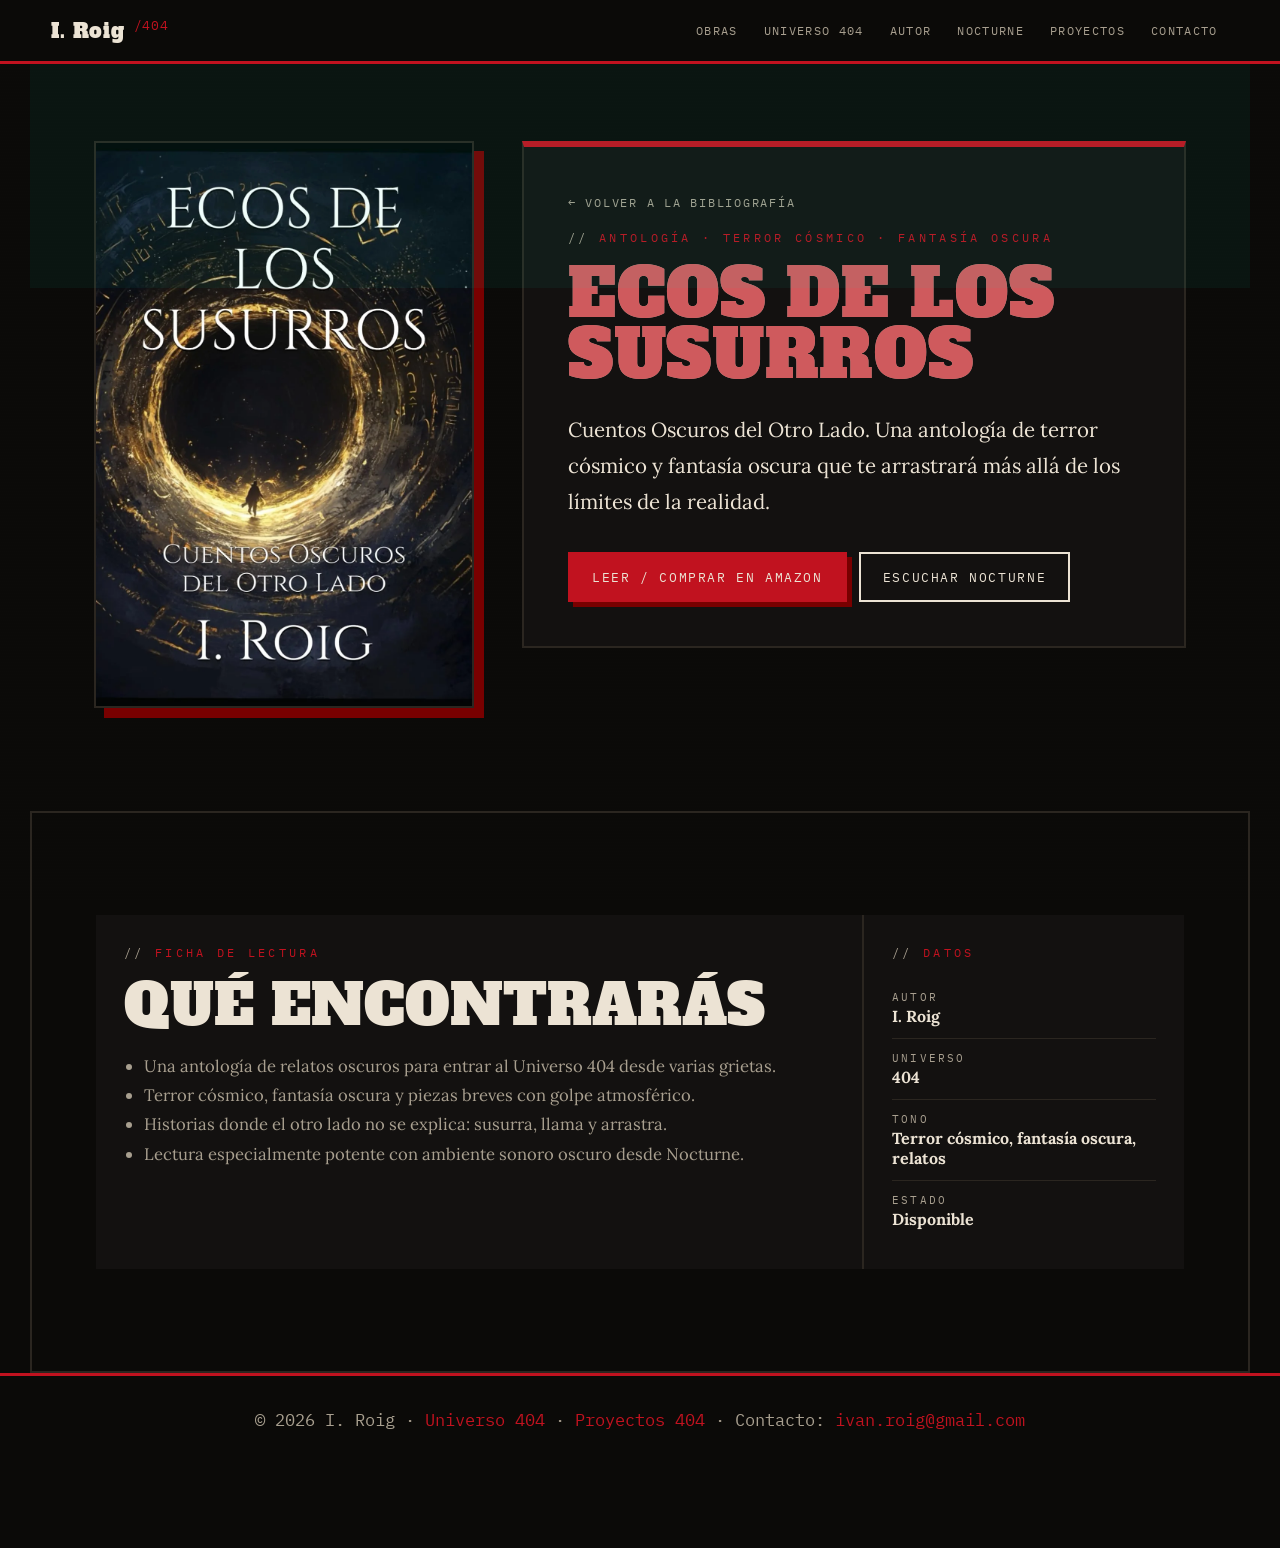
==== commit f996ccd4: "Add files via upload" ====
--- a/ecos-de-los-susurros.html
+++ b/ecos-de-los-susurros.html
@@ -4,94 +4,39 @@
 <head>
 <meta charset="utf-8"/>
 <meta content="width=device-width, initial-scale=1.0" name="viewport"/>
-<meta content="default-src 'self'; script-src 'self' 'sha256-6MVdzFlISMYy4jEM5/3ZNahwN8G5DVtT2qih2J7vmz0='; style-src 'self'; img-src 'self' data:; media-src 'self'; connect-src 'self'; object-src 'none'; base-uri 'self'; form-action 'none'; frame-ancestors 'none'; upgrade-insecure-requests" http-equiv="Content-Security-Policy"/>
-<meta content="strict-origin-when-cross-origin" name="referrer"/>
-<title>Ecos de los Susurros · I. Roig · Universo 404</title>
-<meta content="Cuentos oscuros del otro lado. Una antología de terror cósmico y fantasía oscura que te arrastrará más allá de los límites de la realidad." name="description"/>
+<title>Ecos de los Susurros | I. Roig | Universo 404</title>
+<meta content="Ficha oficial de Ecos de los Susurros, obra de I. Roig." name="description"/>
 <meta content="I. Roig" name="author"/>
 <meta content="Ecos de los Susurros · I. Roig" property="og:title"/>
-<meta content="Cuentos oscuros del otro lado. Una antología de terror cósmico y fantasía oscura que te arrastrará más allá de los límites de la realidad." property="og:description"/>
+<meta content="Cuentos Oscuros del Otro Lado. Una antología de terror cósmico y fantasía oscura que te arrastrará más allá de los límites de la realidad." property="og:description"/>
 <meta content="https://ivan7800.github.io/i.roig/assets/ecos-de-los-susurros.jpg" property="og:image"/>
-<link href="assets/icons/favicon-32.png" rel="icon" type="image/png"/>
-<link href="manifest.webmanifest" rel="manifest"/>
-<link href="assets/icons/apple-touch-icon.png" rel="apple-touch-icon"/>
-<meta content="yes" name="mobile-web-app-capable"/>
-<meta content="#0b0b10" name="theme-color"/><link href="style.css" rel="stylesheet"/>
-<link href="https://ivan7800.github.io/i.roig/ecos-de-los-susurros.html" rel="canonical"/><meta content="index, follow, max-image-preview:large" name="robots"/><meta content="I. Roig · Universo 404" property="og:site_name"/><meta content="es_ES" property="og:locale"/><meta content="book" property="og:type"/><meta content="https://ivan7800.github.io/i.roig/ecos-de-los-susurros.html" property="og:url"/><meta content="Ecos de los Susurros · I. Roig · Universo 404" property="og:image:alt"/><meta content="summary_large_image" name="twitter:card"/><meta content="Ecos de los Susurros · I. Roig" name="twitter:title"/><meta content="Cuentos oscuros del otro lado. Una antología de terror cósmico y fantasía oscura que te arrastrará más allá de los límites de la realidad." name="twitter:description"/><meta content="https://ivan7800.github.io/i.roig/assets/ecos-de-los-susurros.jpg" name="twitter:image"/><script data-managed="v20" type="application/ld+json">{
-  "@context": "https://schema.org",
-  "@graph": [
-    {
-      "@type": "Book",
-      "@id": "https://ivan7800.github.io/i.roig/ecos-de-los-susurros.html#book",
-      "name": "Ecos de los Susurros",
-      "author": {
-        "@id": "https://ivan7800.github.io/i.roig/#author"
-      },
-      "url": "https://ivan7800.github.io/i.roig/ecos-de-los-susurros.html",
-      "image": "https://ivan7800.github.io/i.roig/assets/ecos-de-los-susurros.jpg",
-      "description": "Cuentos oscuros del otro lado. Una antología de terror cósmico y fantasía oscura que te arrastrará más allá de los límites de la realidad.",
-      "inLanguage": "es",
-      "isPartOf": {
-        "@id": "https://ivan7800.github.io/i.roig/#website"
-      },
-      "offers": {
-        "@type": "Offer",
-        "url": "https://www.amazon.es/dp/B0F6GNZ4BZ",
-        "availability": "https://schema.org/InStock"
-      }
-    },
-    {
-      "@type": "Person",
-      "@id": "https://ivan7800.github.io/i.roig/#author",
-      "name": "I. Roig",
-      "url": "https://ivan7800.github.io/i.roig/"
-    },
-    {
-      "@type": "BreadcrumbList",
-      "itemListElement": [
-        {
-          "@type": "ListItem",
-          "position": 1,
-          "name": "Inicio",
-          "item": "https://ivan7800.github.io/i.roig/"
-        },
-        {
-          "@type": "ListItem",
-          "position": 2,
-          "name": "Ecos de los Susurros",
-          "item": "https://ivan7800.github.io/i.roig/ecos-de-los-susurros.html"
-        }
-      ]
-    }
-  ]
-}</script></head>
-<body class="detail-page"><a class="skip-link" href="#inicio">Saltar al contenido</a>
+<link href="assets/favicon-404.png" rel="icon" type="image/png"/>
+<meta content="#0b0a08" name="theme-color"/><link href="https://ivan7800.github.io/i.roig/ecos-de-los-susurros.html" rel="canonical"/><meta content="https://ivan7800.github.io/i.roig/ecos-de-los-susurros.html" property="og:url"/><meta content="summary_large_image" name="twitter:card"/><meta content="https://ivan7800.github.io/i.roig/assets/ecos-de-los-susurros.jpg" name="twitter:image"/><link href="https://fonts.googleapis.com" rel="preconnect"/><link crossorigin="" href="https://fonts.gstatic.com" rel="preconnect"/><link href="https://fonts.googleapis.com/css2?family=Alfa+Slab+One&amp;family=Lora:ital,wght@0,400;0,700;1,400&amp;family=IBM+Plex+Mono:wght@400;500&amp;display=swap" rel="stylesheet"/><link href="style.css?v=20260704-no-symbol-v625" rel="stylesheet"/>
+</head>
+<body><a class="skip-link" href="#inicio">Saltar al contenido</a>
 <header class="site-header">
 <a class="logo" href="index.html#inicio">I. Roig</a>
 <button aria-controls="primary-navigation" aria-expanded="false" aria-label="Abrir menú" class="nav-toggle"><span></span><span></span><span></span></button>
 <nav aria-label="Navegación principal" class="nav" id="primary-navigation">
-<a href="index.html#novelas">Novelas</a>
+<a href="index.html#novelas">Obras</a>
 <a href="index.html#universo">Universo 404</a>
-<a href="index.html#proyectos">Proyectos</a>
-<a href="index.html#artefactos">Artefactos</a>
-<a href="index.html#simbolo">Símbolo</a>
 <a href="index.html#autor">Autor</a>
 <a href="index.html#nocturne">Nocturne</a>
+<a href="index.html#proyectos">Proyectos</a>
 <a href="index.html#contacto">Contacto</a>
 </nav>
 </header>
 <main id="inicio">
-<section class="section hero detail-hero">
+<section class="section hero detail-hero"><div class="scan-overlay"></div>
 <picture><source srcset="assets/ecos-de-los-susurros.webp" type="image/webp"/><img alt="Portada de Ecos de los Susurros" class="book-detail-cover reveal" decoding="async" fetchpriority="high" height="1499" loading="eager" src="assets/ecos-de-los-susurros.jpg" width="1000"/></picture>
 <div class="book-detail-card reveal delay">
 <a class="back-link" href="index.html#novelas">← Volver a la bibliografía</a>
 <p class="eyebrow">Antología · Terror cósmico · Fantasía oscura</p>
-<h1>Ecos de los Susurros</h1>
+<h1 class="glitch-title" data-text="Ecos de los Susurros">Ecos de los Susurros</h1>
 <p class="hero-text">Cuentos Oscuros del Otro Lado. Una antología de terror cósmico y fantasía oscura que te arrastrará más allá de los límites de la realidad.</p>
 <div class="hero-actions">
 <a class="btn primary" href="https://www.amazon.es/dp/B0F6GNZ4BZ" rel="noopener noreferrer" target="_blank">Leer / comprar en Amazon</a>
 <a class="btn ghost" href="https://ivan7800.github.io/Nocturne/" rel="noopener noreferrer" target="_blank">Escuchar Nocturne</a>
-<a class="btn project-cta" href="https://ivan7800.github.io/Portal-Apps-404/" rel="noopener noreferrer" target="_blank">Portal Apps 404</a>
 </div>
 </div>
 </section>
@@ -99,12 +44,7 @@
 <article class="detail-panel reveal">
 <p class="eyebrow">Ficha de lectura</p>
 <h2>Qué encontrarás</h2>
-<ul>
-<li>Una obra con identidad propia dentro del imaginario oscuro de I. Roig.</li>
-<li>Horror psicológico, atmósfera densa y misterio sin perder tensión narrativa.</li>
-<li>Temas recurrentes: memoria, identidad, grieta, desaparición y realidad alterada.</li>
-<li>Lectura recomendada con ambiente sonoro oscuro desde Nocturne.</li>
-</ul>
+<ul><li>Una antología de relatos oscuros para entrar al Universo 404 desde varias grietas.</li><li>Terror cósmico, fantasía oscura y piezas breves con golpe atmosférico.</li><li>Historias donde el otro lado no se explica: susurra, llama y arrastra.</li><li>Lectura especialmente potente con ambiente sonoro oscuro desde Nocturne.</li></ul>
 </article>
 <aside class="detail-panel reveal delay">
 <p class="eyebrow">Datos</p>
@@ -116,19 +56,10 @@
 </div>
 </aside>
 </section>
-<section class="section symbol-section">
-<div class="symbol-card reveal">
-<div class="symbol-copy">
-<p class="eyebrow">Universo 404</p>
-<h2>La grieta permanece abierta</h2>
-<p>Esta obra forma parte de una mitología narrativa donde lo íntimo, lo histórico, lo ritual y lo tecnológico pueden convertirse en una misma amenaza.</p>
-<blockquote>«No busques respuestas. Acepta la grieta.»</blockquote>
-</div>
-<div class="symbol-image-wrap"><picture><source srcset="assets/universo-404-symbol.webp" type="image/webp"/><img alt="Símbolo del Universo 404" class="symbol-image" decoding="async" height="1024" loading="lazy" src="assets/universo-404-symbol.jpg" width="1024"/></picture></div>
-</div>
-</section>
+
 </main>
-<footer class="site-footer"><p>© <span id="year"></span> I. Roig · Contacto: <a href="mailto:ivan.roig@gmail.com">ivan.roig@gmail.com</a></p></footer>
+<footer class="site-footer"><p>© <span id="year"></span> I. Roig · <a href="https://ivan7800.github.io/i.roig/">Universo 404</a> · <a href="https://ivan7800.github.io/Portal-Apps-404/" rel="noopener noreferrer" target="_blank">Proyectos 404</a> · Contacto: <a href="mailto:ivan.roig@gmail.com">ivan.roig@gmail.com</a></p></footer>
+<button aria-label="Volver arriba" class="back-to-top" id="backToTop" type="button">↑</button>
 <script defer="" src="script.js"></script>
 </body>
 </html>
--- a/style.css
+++ b/style.css
@@ -1,39 +1,60 @@
+/* ============================================================
+   I. ROIG · UNIVERSO 404 — v6 "EDICIÓN IMPRESA"
+   Dirección: editorial de horror impresa. Tinta, hueso y sangre.
+   Bloques sólidos, bordes duros, serif slab de cartel,
+   metadata en monoespaciada. Firma visual: LA GRIETA.
+   ============================================================ */
+
 :root {
-  --bg: #08080c;
-  --bg-soft: #11111a;
-  --card: rgba(255,255,255,.065);
-  --card-strong: rgba(255,255,255,.09);
-  --card-border: rgba(255,255,255,.14);
-  --text: #f4efe7;
-  --muted: #bcb4a9;
-  --accent: #b41526;
-  --accent-2: #d8b46a;
-  --shadow: 0 24px 80px rgba(0,0,0,.48);
-}
+  --ink: #0b0a08;
+  --ink-2: #131110;
+  --panel: #17140f;
+  --line: #2b2620;
+  --bone: #ece3d4;
+  --ash: #a89f8f;
+  --blood: #c1121f;
+  --blood-deep: #780000;
+  --font-display: 'Alfa Slab One', 'Rockwell Extra Bold', Georgia, serif;
+  --font-body: 'Lora', Georgia, 'Times New Roman', serif;
+  --font-mono: 'IBM Plex Mono', 'Courier New', monospace;
+}
+
 * { box-sizing: border-box; }
 html { scroll-behavior: smooth; }
 body {
   margin: 0;
-  font-family: Georgia, 'Times New Roman', serif;
-  color: var(--text);
-  background:
-    radial-gradient(circle at 15% 8%, rgba(180,21,38,.26), transparent 32%),
-    radial-gradient(circle at 85% 12%, rgba(216,180,106,.10), transparent 28%),
-    linear-gradient(180deg, #060609 0%, var(--bg) 42%, #050507 100%);
+  font-family: var(--font-body);
+  color: var(--bone);
+  background: var(--ink);
   min-height: 100vh;
 }
+/* Grano de papel impreso */
 body::before {
   content: "";
   position: fixed;
   inset: 0;
-  background-image:
-    linear-gradient(rgba(255,255,255,.025) 1px, transparent 1px),
-    linear-gradient(90deg, rgba(255,255,255,.02) 1px, transparent 1px);
-  background-size: 46px 46px;
+  z-index: 0;
   pointer-events: none;
-  mask-image: linear-gradient(to bottom, black, transparent 82%);
+  opacity: .5;
+  background-image: repeating-linear-gradient(0deg, rgba(255,255,255,.012) 0 1px, transparent 1px 3px);
 }
 a { color: inherit; text-decoration: none; }
+
+.skip-link {
+  position: absolute;
+  left: -9999px;
+  top: 0;
+  z-index: 100;
+  background: var(--blood);
+  color: var(--bone);
+  padding: 12px 18px;
+  font-family: var(--font-mono);
+}
+.skip-link:focus { left: 0; }
+
+/* ------------------------------------------------------------
+   CABECERA — barra de imprenta
+   ------------------------------------------------------------ */
 .site-header {
   position: sticky;
   top: 0;
@@ -41,29 +62,155 @@
   display: flex;
   align-items: center;
   justify-content: space-between;
-  padding: 18px clamp(18px, 4vw, 64px);
-  background: rgba(8,8,12,.78);
-  backdrop-filter: blur(16px);
-  border-bottom: 1px solid rgba(255,255,255,.08);
-}
-.logo { font-size: 1.35rem; letter-spacing: .08em; font-weight: 700; }
-.nav { display: flex; gap: 22px; color: var(--muted); }
-.nav a:hover { color: var(--text); }
-.nav-toggle { display: none; width: 46px; height: 42px; background: rgba(255,255,255,.045); border: 1px solid var(--card-border); color: var(--text); padding: 0; border-radius: 14px; position: relative; cursor: pointer; }
-.nav-toggle span { display: block; width: 20px; height: 2px; margin: 5px auto; border-radius: 999px; background: var(--text); transition: transform .22s ease, opacity .22s ease, background .22s ease; }
+  padding: 0 clamp(18px, 4vw, 56px);
+  height: 64px;
+  background: var(--ink);
+  border-bottom: 3px solid var(--blood);
+}
+.logo {
+  font-family: var(--font-display);
+  font-size: 1.25rem;
+  letter-spacing: .04em;
+  color: var(--bone);
+}
+.logo::after {
+  content: " /404";
+  font-family: var(--font-mono);
+  font-size: .8rem;
+  color: var(--blood);
+  vertical-align: super;
+}
+.nav { display: flex; gap: 4px; }
+.nav a {
+  font-family: var(--font-mono);
+  font-size: .76rem;
+  text-transform: uppercase;
+  letter-spacing: .11em;
+  color: var(--ash);
+  padding: 8px 10px;
+  border: 1px solid transparent;
+  transition: color .15s, background .15s;
+}
+.nav a:hover { color: var(--ink); background: var(--bone); }
+.nav-toggle {
+  display: none;
+  width: 46px;
+  height: 42px;
+  background: transparent;
+  border: 2px solid var(--bone);
+  color: var(--bone);
+  padding: 0;
+  border-radius: 0;
+  position: relative;
+  cursor: pointer;
+}
+.nav-toggle span { display: block; width: 20px; height: 2px; margin: 5px auto; background: var(--bone); transition: transform .22s ease, opacity .22s ease; }
 .nav-toggle.open span:nth-child(1) { transform: translateY(7px) rotate(45deg); }
 .nav-toggle.open span:nth-child(2) { opacity: 0; }
 .nav-toggle.open span:nth-child(3) { transform: translateY(-7px) rotate(-45deg); }
-.section { padding: clamp(70px, 9vw, 120px) clamp(18px, 5vw, 80px); max-width: 1220px; margin: 0 auto; }
-.hero { display: grid; grid-template-columns: 1.35fr .85fr; min-height: 78vh; align-items: center; gap: 42px; }
+
+/* ------------------------------------------------------------
+   REPRODUCTOR DE ATMÓSFERA — consola mono flotante
+   ------------------------------------------------------------ */
+.music-player {
+  position: fixed;
+  right: 16px;
+  bottom: 16px;
+  z-index: 30;
+  display: flex;
+  align-items: center;
+  gap: 10px;
+  padding: 10px 12px;
+  background: var(--ink-2);
+  border: 2px solid var(--line);
+  border-left: 4px solid var(--blood);
+  font-family: var(--font-mono);
+}
+.music-toggle {
+  display: inline-flex;
+  align-items: center;
+  gap: 8px;
+  background: transparent;
+  border: none;
+  color: var(--bone);
+  font-family: var(--font-mono);
+  font-size: .78rem;
+  text-transform: uppercase;
+  letter-spacing: .1em;
+  cursor: pointer;
+  padding: 6px 4px;
+}
+.music-toggle .music-icon { color: var(--blood); font-size: 1rem; }
+.music-toggle.playing .music-icon { animation: pulse 1.4s ease-in-out infinite; }
+@keyframes pulse { 50% { opacity: .35; } }
+.volume-control {
+  font-size: .68rem;
+  color: var(--ash);
+  text-transform: uppercase;
+  letter-spacing: .1em;
+}
+.music-volume { width: 78px; accent-color: var(--blood); }
+
+/* ------------------------------------------------------------
+   TIPOGRAFÍA BASE
+   ------------------------------------------------------------ */
+h1, h2, h3 { font-family: var(--font-display); font-weight: 400; margin-top: 0; }
+h1 { font-size: clamp(3.4rem, 10vw, 8.5rem); line-height: .92; letter-spacing: .01em; margin-bottom: 26px; text-transform: uppercase; }
+h2 { font-size: clamp(1.9rem, 4.4vw, 3.6rem); line-height: 1; margin-bottom: 18px; text-transform: uppercase; }
+h3 { font-size: 1.35rem; margin-bottom: 10px; }
+p, li { color: var(--ash); font-size: 1.04rem; line-height: 1.75; margin-top: 0; }
+strong { color: var(--bone); }
+.eyebrow {
+  font-family: var(--font-mono);
+  color: var(--blood);
+  text-transform: uppercase;
+  letter-spacing: .28em;
+  font-size: .74rem;
+  margin-bottom: 14px;
+}
+.eyebrow::before { content: "// "; color: var(--ash); }
+
+.section {
+  position: relative;
+  padding: clamp(64px, 8vw, 110px) clamp(18px, 5vw, 80px);
+  max-width: 1220px;
+  margin: 0 auto;
+}
+
+/* LA GRIETA — divisor firma entre secciones */
+.section-heading { max-width: 800px; margin-bottom: 40px; }
+.section-heading h2 { position: relative; padding-bottom: 18px; }
+.section-heading h2::after {
+  content: "";
+  position: absolute;
+  left: 0;
+  bottom: 0;
+  width: 140px;
+  height: 5px;
+  background: var(--blood);
+  transform: skewX(-24deg);
+  box-shadow: 152px 0 0 -1px var(--blood-deep);
+}
+
+/* ------------------------------------------------------------
+   HERO — cartel de cine con tajo diagonal
+   ------------------------------------------------------------ */
+.hero {
+  display: grid;
+  grid-template-columns: 1.35fr .85fr;
+  min-height: 78vh;
+  align-items: center;
+  gap: 42px;
+}
 .hero-grieta {
   position: relative;
   max-width: none;
-  min-height: calc(100vh - 76px);
+  min-height: calc(100vh - 64px);
   padding-left: clamp(18px, 6vw, 96px);
   padding-right: clamp(18px, 6vw, 96px);
   isolation: isolate;
   overflow: hidden;
+  border-bottom: 6px solid var(--blood);
 }
 .hero-grieta::before {
   content: "";
@@ -71,2375 +218,488 @@
   inset: 0;
   z-index: -2;
   background-image: image-set(url('assets/la-grieta-hero.webp') type('image/webp'), url('assets/la-grieta-hero.jpg') type('image/jpeg'));
-  background-position: center center;
+  background-position: center;
   background-size: cover;
-  background-repeat: no-repeat;
-  filter: brightness(.72) contrast(1.08) saturate(.92);
-}
+  filter: brightness(.55) contrast(1.15) saturate(.85);
+}
+/* EL TAJO: grieta diagonal roja que corta el hero */
 .hero-grieta::after {
   content: "";
   position: absolute;
   inset: 0;
   z-index: -1;
   background:
-    radial-gradient(circle at 52% 48%, rgba(0,0,0,.08), rgba(0,0,0,.62) 54%, rgba(0,0,0,.88) 100%),
-    linear-gradient(90deg, rgba(5,5,8,.92) 0%, rgba(5,5,8,.58) 42%, rgba(5,5,8,.86) 100%);
+    linear-gradient(115deg, transparent 0 54.62%, var(--blood) 54.62% 54.98%, transparent 54.98% 55.85%, var(--blood-deep) 55.85% 56.05%, transparent 56.05%),
+    linear-gradient(90deg, rgba(11,10,8,.94) 0%, rgba(11,10,8,.55) 46%, rgba(11,10,8,.82) 100%);
 }
 .hero-grieta .hero-content {
-  max-width: 760px;
-  padding: clamp(26px, 5vw, 54px);
-  border: 1px solid rgba(255,255,255,.12);
-  border-radius: 34px;
-  background: rgba(5,5,8,.42);
-  backdrop-filter: blur(6px);
-  box-shadow: var(--shadow);
+  max-width: 780px;
+  padding: clamp(22px, 4vw, 40px);
+  background: rgba(11,10,8,.66);
+  border-left: 6px solid var(--blood);
 }
 .hero-grieta h1 {
-  text-shadow: 0 0 42px rgba(0,0,0,.75);
-}
-.hero-grieta .hero-card {
-  background: rgba(5,5,8,.48);
-  backdrop-filter: blur(8px);
-}
-.eyebrow { color: var(--accent-2); text-transform: uppercase; letter-spacing: .22em; font-size: .78rem; }
-h1, h2, h3, p { margin-top: 0; }
-h1 { font-size: clamp(3rem, 8vw, 7rem); line-height: .9; letter-spacing: -.055em; margin-bottom: 24px; }
-h2 { font-size: clamp(2rem, 4.5vw, 4rem); line-height: 1; letter-spacing: -.035em; }
-h3 { font-size: 1.55rem; margin-bottom: 12px; }
-p, li { color: var(--muted); font-size: 1.05rem; line-height: 1.72; }
-strong { color: var(--text); }
-.hero-text { max-width: 690px; font-size: 1.24rem; }
-.hero-actions, .book-actions, .social-links { display: flex; flex-wrap: wrap; gap: 14px; align-items: center; }
-.hero-actions { margin-top: 30px; }
-.btn { padding: 13px 20px; border-radius: 999px; border: 1px solid var(--card-border); transition: .2s; }
-.btn.primary { background: var(--accent); border-color: var(--accent); }
-.btn.ghost { color: var(--muted); }
-.btn:hover, .social-links a:hover { transform: translateY(-2px); box-shadow: var(--shadow); color: var(--text); }
-.hero-card, .contact-box, .timeline-item, .book-card, .author-photo-wrap, .author-copy {
-  background: var(--card);
-  border: 1px solid var(--card-border);
-  border-radius: 28px;
-  box-shadow: var(--shadow);
-}
-.hero-card { padding: 34px; min-height: 320px; display: flex; flex-direction: column; justify-content: center; }
-.omega { font-size: 8rem; color: var(--accent); line-height: .8; text-shadow: 0 0 32px rgba(180,21,38,.52); }
-.section-heading { max-width: 780px; margin-bottom: 34px; }
-.book-grid { display: grid; gap: 22px; }
-.book-card { display: grid; grid-template-columns: 230px 1fr; gap: 26px; padding: 24px; overflow: hidden; }
-.book-card:not(.featured) { grid-template-columns: 170px 1fr; }
-.book-cover.image-cover { min-height: auto; padding: 0; overflow: hidden; background: #050507; border: 1px solid rgba(255,255,255,.12); border-radius: 22px; }
-.book-cover.image-cover img { width: 100%; height: 100%; min-height: 250px; object-fit: cover; display: block; transition: transform .25s ease, filter .25s ease; }
-.book-cover.image-cover:hover img { transform: scale(1.035); filter: brightness(1.08); }
-.tag, .status { color: var(--accent-2); font-size: .85rem; text-transform: uppercase; letter-spacing: .14em; }
-.status { display: inline-block; border: 1px solid rgba(216,180,106,.34); border-radius: 999px; padding: 7px 12px; }
-.book-actions { margin-top: 18px; }
-.book-actions .btn { font-size: .95rem; padding: 11px 17px; }
-.universe-section { position: relative; }
-.timeline { display: grid; grid-template-columns: repeat(4, 1fr); gap: 18px; }
-.timeline-item { padding: 24px; background: linear-gradient(145deg, rgba(255,255,255,.08), rgba(255,255,255,.035)); }
-.timeline-item span { display: inline-grid; place-items: center; width: 42px; height: 42px; border-radius: 999px; background: rgba(180,21,38,.28); color: var(--accent-2); margin-bottom: 16px; }
-.author-section { display: grid; grid-template-columns: 320px 1fr; gap: 44px; align-items: center; }
-.author-photo-wrap { padding: 16px; }
-.author-photo { width: 100%; display: block; aspect-ratio: 1 / 1; object-fit: cover; border-radius: 24px; filter: grayscale(1) contrast(1.08); }
-.author-copy { background: linear-gradient(145deg, rgba(255,255,255,.075), rgba(255,255,255,.035)); padding: clamp(26px, 4vw, 44px); }
-.author-copy em { color: var(--accent-2); font-style: normal; }
-.signature { color: var(--accent-2); font-size: 1.35rem; letter-spacing: .08em; }
-
-.symbol-section {
-  max-width: 980px;
-  padding-top: clamp(44px, 6vw, 74px);
-  padding-bottom: clamp(56px, 7vw, 92px);
-}
-.symbol-card {
+  color: var(--bone);
+  text-shadow: 6px 6px 0 var(--ink), 9px 9px 0 var(--blood-deep);
+}
+.hero-text { max-width: 640px; font-size: 1.28rem; color: var(--bone); }
+.hero-text strong { color: var(--blood); font-family: var(--font-mono); text-transform: uppercase; letter-spacing: .06em; font-size: 1.05rem; }
+
+.hero-actions, .book-actions, .social-links { display: flex; flex-wrap: wrap; gap: 12px; align-items: center; }
+.hero-actions { margin-top: 32px; }
+
+/* Botones tipo sello de imprenta */
+.btn {
+  font-family: var(--font-mono);
+  font-size: .84rem;
+  text-transform: uppercase;
+  letter-spacing: .12em;
+  padding: 14px 22px;
+  border: 2px solid var(--bone);
+  border-radius: 0;
+  color: var(--bone);
+  background: transparent;
+  transition: background .15s, color .15s, transform .15s, box-shadow .15s;
+}
+.btn.primary {
+  background: var(--blood);
+  border-color: var(--blood);
+  color: var(--bone);
+  box-shadow: 5px 5px 0 var(--blood-deep);
+}
+.btn.primary:hover { transform: translate(-2px, -2px); box-shadow: 8px 8px 0 var(--blood-deep); }
+.btn.ghost:hover { background: var(--bone); color: var(--ink); }
+
+/* Tarjeta Ω del hero: placa sólida */
+.hero-card {
+  background: var(--ink-2);
+  border: 2px solid var(--line);
+  border-top: 6px solid var(--blood);
+  padding: 34px;
+  min-height: 300px;
+  display: flex;
+  flex-direction: column;
+  justify-content: center;
+}
+.omega {
+  font-size: 7rem;
+  color: var(--blood);
+  line-height: .8;
+  font-family: var(--font-display);
+}
+.hero-card h2 { font-size: 1.6rem; margin: 14px 0 10px; }
+
+/* ------------------------------------------------------------
+   FRANJA AMAZON — banda de aviso
+   ------------------------------------------------------------ */
+.amazon-strip {
+  max-width: 1120px;
+  margin: -30px auto 0;
+  position: relative;
+  z-index: 2;
+  padding: 20px clamp(18px, 4vw, 32px);
+  display: flex;
+  justify-content: space-between;
+  align-items: center;
+  gap: 18px;
+  background: var(--bone);
+  color: var(--ink);
+  border: none;
+}
+.amazon-strip strong { display: block; color: var(--ink); font-family: var(--font-display); font-size: clamp(1.1rem, 3vw, 1.5rem); text-transform: uppercase; }
+.amazon-strip span { display: block; color: #57503f; margin-top: 4px; font-family: var(--font-mono); font-size: .8rem; text-transform: uppercase; letter-spacing: .1em; }
+.amazon-strip .btn.primary { box-shadow: 5px 5px 0 var(--ink); }
+
+/* ------------------------------------------------------------
+   ESTADÍSTICAS — cifras de imprenta
+   ------------------------------------------------------------ */
+.stats-section { padding-top: 44px; padding-bottom: 10px; }
+.stats-grid { display: grid; grid-template-columns: repeat(3, 1fr); gap: 0; border: 2px solid var(--line); }
+.stats-grid article {
+  padding: 28px 20px;
+  text-align: center;
+  background: var(--ink-2);
+  border-radius: 0;
+  border-right: 2px solid var(--line);
+}
+.stats-grid article:last-child { border-right: none; }
+.stats-grid strong { display: block; font-family: var(--font-display); font-size: clamp(2.4rem, 6vw, 4.4rem); color: var(--blood); line-height: 1; }
+.stats-grid span { color: var(--ash); text-transform: uppercase; letter-spacing: .16em; font-size: .74rem; font-family: var(--font-mono); }
+
+/* ------------------------------------------------------------
+   CATÁLOGO — expedientes numerados
+   ------------------------------------------------------------ */
+.catalog-toolbar {
+  display: flex;
+  flex-wrap: wrap;
+  justify-content: space-between;
+  align-items: center;
+  gap: 16px;
+  margin-bottom: 26px;
+  padding: 14px 18px;
+  background: var(--ink-2);
+  border-left: 4px solid var(--blood);
+}
+.catalog-toolbar p { margin: 0; font-size: .92rem; }
+.tag, .status {
+  font-family: var(--font-mono);
+  color: var(--blood);
+  font-size: .72rem;
+  text-transform: uppercase;
+  letter-spacing: .14em;
+}
+.status { border: 1px solid var(--blood); padding: 7px 12px; border-radius: 0; white-space: nowrap; }
+
+.book-grid { display: grid; gap: 0; counter-reset: libro; border: 2px solid var(--line); }
+.editorial-grid { grid-template-columns: repeat(2, 1fr); }
+.book-card {
+  counter-increment: libro;
   position: relative;
   display: grid;
-  grid-template-columns: minmax(0, 1fr) clamp(190px, 24vw, 240px);
-  gap: clamp(22px, 4vw, 34px);
-  align-items: center;
+  grid-template-columns: 165px 1fr;
+  gap: 22px;
+  padding: 26px;
+  background: var(--ink);
+  border: none;
+  outline: 1px solid var(--line);
+  border-radius: 0;
+  box-shadow: none;
+  transition: background .2s;
+}
+.book-card:hover { background: var(--panel); }
+/* Número de expediente */
+.book-info::before {
+  content: "LIBRO " counter(libro, upper-roman);
+  display: block;
+  font-family: var(--font-mono);
+  font-size: .68rem;
+  letter-spacing: .3em;
+  color: var(--ash);
+  border-bottom: 1px solid var(--line);
+  padding-bottom: 8px;
+  margin-bottom: 12px;
+}
+.book-cover.image-cover {
+  min-height: auto;
+  padding: 0;
   overflow: hidden;
-  padding: clamp(26px, 4.6vw, 46px);
-  border: 1px solid var(--card-border);
-  border-radius: 30px;
-  background:
-    radial-gradient(circle at 86% 44%, rgba(216,180,106,.12), transparent 28%),
-    radial-gradient(circle at 20% 12%, rgba(28,72,180,.16), transparent 40%),
-    linear-gradient(145deg, rgba(255,255,255,.075), rgba(255,255,255,.032));
-  box-shadow: var(--shadow);
-}
-.symbol-card::before {
-  content: "";
-  position: absolute;
-  inset: -90px -120px auto auto;
-  width: 320px;
-  height: 320px;
-  background-image: image-set(url('assets/universo-404-symbol.webp') type('image/webp'), url('assets/universo-404-symbol.jpg') type('image/jpeg'));
-  background-position: center;
-  background-size: cover;
-  background-repeat: no-repeat;
-  opacity: .045;
-  border-radius: 50%;
-  filter: blur(.2px);
-}
-.symbol-copy { position: relative; z-index: 1; }
-.symbol-copy p { max-width: 620px; }
-.symbol-copy blockquote {
-  margin: 22px 0 0;
-  color: var(--accent-2);
-  font-size: clamp(1.12rem, 2.4vw, 1.32rem);
-  line-height: 1.45;
-  font-style: italic;
-}
-.symbol-image-wrap {
-  position: relative;
-  z-index: 1;
-  justify-self: center;
-  width: min(240px, 56vw);
-  aspect-ratio: 1 / 1;
-  padding: 10px;
-  overflow: hidden;
-  border-radius: 50%;
-  background: rgba(255,255,255,.055);
-  border: 1px solid rgba(255,255,255,.18);
-  box-shadow: 0 0 32px rgba(216,180,106,.13), 0 0 58px rgba(23,72,180,.10);
-}
-.symbol-image-wrap picture {
+  background: #000;
+  border: 2px solid var(--line);
+  border-radius: 0;
+  align-self: start;
+}
+.book-cover.image-cover img {
   width: 100%;
   height: 100%;
-}
-.symbol-image {
-  width: 100%;
-  height: 100%;
-  aspect-ratio: 1 / 1;
+  min-height: 240px;
   object-fit: cover;
   display: block;
-  border-radius: 50%;
-  filter: saturate(1.02) contrast(1.03);
-}
-
-@media (max-width: 850px) {
-  .symbol-card { grid-template-columns: 1fr; text-align: center; }
-  .symbol-image-wrap { width: min(210px, 58vw); order: -1; }
-  .symbol-copy p { margin-left: auto; margin-right: auto; }
-}
-
-.nocturne-section { max-width: 980px; }
+  transition: transform .25s ease, filter .25s ease;
+}
+.book-cover.image-cover:hover img { transform: scale(1.04); filter: contrast(1.1); }
+.book-info h3 { text-transform: uppercase; letter-spacing: .01em; }
+.book-info > p:not(.tag) { font-size: .96rem; }
+.book-actions { margin-top: 16px; }
+.book-actions .btn { font-size: .74rem; padding: 11px 16px; }
+
+/* ------------------------------------------------------------
+   LÍNEA TEMPORAL DEL UNIVERSO — lomo de colección
+   ------------------------------------------------------------ */
+.timeline { display: grid; grid-template-columns: repeat(4, 1fr); gap: 0; border: 2px solid var(--line); }
+.timeline-item {
+  padding: 24px 20px;
+  background: var(--ink-2);
+  border-radius: 0;
+  border-right: 2px solid var(--line);
+  border-bottom: 2px solid var(--line);
+  box-shadow: none;
+}
+.timeline-item span {
+  display: inline-block;
+  width: auto;
+  height: auto;
+  font-family: var(--font-mono);
+  font-size: .8rem;
+  letter-spacing: .2em;
+  color: var(--bone);
+  background: var(--blood);
+  padding: 5px 10px;
+  border-radius: 0;
+  margin-bottom: 16px;
+}
+.timeline-item h3 { font-size: 1.02rem; line-height: 1.25; }
+.timeline-item p { font-size: .9rem; }
+
+/* ------------------------------------------------------------
+   AUTOR — retrato de solapa
+   ------------------------------------------------------------ */
+.author-section { display: grid; grid-template-columns: 320px 1fr; gap: 0; align-items: stretch; }
+.author-photo-wrap {
+  padding: 0;
+  background: var(--blood);
+  border: none;
+  border-radius: 0;
+  box-shadow: none;
+  display: flex;
+}
+.author-photo {
+  width: 100%;
+  display: block;
+  object-fit: cover;
+  border-radius: 0;
+  filter: grayscale(1) contrast(1.15);
+  mix-blend-mode: multiply;
+  aspect-ratio: auto;
+}
+.author-copy {
+  background: var(--bone);
+  color: var(--ink);
+  border: none;
+  border-radius: 0;
+  padding: clamp(28px, 4vw, 52px);
+  box-shadow: none;
+}
+.author-copy h2, .author-copy strong { color: var(--ink); }
+.author-copy p { color: #45402f; }
+.author-copy .eyebrow { color: var(--blood); }
+.author-copy .eyebrow::before { color: #857c66; }
+.author-copy em { color: var(--blood); font-style: italic; }
+.signature {
+  color: var(--blood);
+  font-family: var(--font-display);
+  font-size: 1.5rem;
+  text-transform: uppercase;
+  letter-spacing: .04em;
+}
+
+/* ------------------------------------------------------------
+   NOCTURNE — placa sonora
+   ------------------------------------------------------------ */
+.nocturne-section { max-width: 1000px; }
 .nocturne-card {
   position: relative;
   overflow: hidden;
   padding: clamp(30px, 5vw, 56px);
-  border: 1px solid var(--card-border);
-  border-radius: 34px;
-  background:
-    radial-gradient(circle at 20% 20%, rgba(180,21,38,.32), transparent 36%),
-    linear-gradient(145deg, rgba(255,255,255,.085), rgba(255,255,255,.035));
-  box-shadow: var(--shadow);
-}
+  background: var(--blood-deep);
+  border: none;
+  border-radius: 0;
+  box-shadow: none;
+}
+.nocturne-card p { color: #e8c9c2; max-width: 720px; }
+.nocturne-card .eyebrow { color: var(--bone); }
 .nocturne-card::after {
   content: "NOCTURNE";
   position: absolute;
-  right: -10px;
-  bottom: -18px;
+  right: -14px;
+  bottom: -22px;
+  font-family: var(--font-display);
   font-size: clamp(3rem, 12vw, 8rem);
-  letter-spacing: -.08em;
-  color: rgba(255,255,255,.035);
+  color: rgba(11,10,8,.28);
   pointer-events: none;
 }
-.nocturne-card p { max-width: 760px; }
-
+.nocturne-card .btn.primary { background: var(--ink); border-color: var(--ink); box-shadow: 5px 5px 0 rgba(0,0,0,.45); }
+.nocturne-card .btn.ghost { border-color: var(--bone); }
+
+.projects-section .nocturne-card {
+  background: var(--ink-2);
+  border: 2px solid var(--line);
+  border-left: 6px solid var(--blood);
+}
+.projects-section .nocturne-card::after { content: "404 APPS"; }
+.projects-section .nocturne-card p { color: var(--ash); }
+.projects-section .nocturne-card .btn.primary { background: var(--blood); border-color: var(--blood); box-shadow: 5px 5px 0 var(--blood-deep); }
+
+
+/* ------------------------------------------------------------
+   CONTACTO Y PIE
+   ------------------------------------------------------------ */
 .contact { text-align: center; max-width: 820px; }
-.contact-box { margin: 24px auto 18px; padding: 18px; display: flex; justify-content: center; }
-.contact-link { color: var(--accent-2); font-size: 1.2rem; font-weight: 700; }
+.contact-box {
+  margin: 24px auto 18px;
+  padding: 18px;
+  display: flex;
+  justify-content: center;
+  background: var(--ink-2);
+  border: 2px solid var(--line);
+}
+.contact-link { color: var(--bone); font-family: var(--font-mono); font-size: 1.1rem; }
+.contact-link:hover { color: var(--blood); }
 .social-links { justify-content: center; margin-top: 20px; }
-.social-links a { border: 1px solid var(--card-border); border-radius: 999px; padding: 12px 16px; color: var(--muted); background: rgba(255,255,255,.045); transition: .2s; }
-.social-links a { display: inline-flex; align-items: center; justify-content: center; gap: 8px; }
-.social-links svg { width: 18px; height: 18px; fill: currentColor; flex: 0 0 auto; }
-.social-github { color: var(--text) !important; border-color: rgba(255,255,255,.22) !important; background: linear-gradient(135deg, rgba(255,255,255,.1), rgba(255,255,255,.035)) !important; }
-
-.site-footer { padding: 32px; text-align: center; border-top: 1px solid rgba(255,255,255,.08); }
-.site-footer a { color: var(--accent-2); }
-.reveal { opacity: 0; transform: translateY(18px); transition: .8s ease; }
+.social-links a {
+  font-family: var(--font-mono);
+  font-size: .8rem;
+  text-transform: uppercase;
+  letter-spacing: .12em;
+  border: 2px solid var(--line);
+  border-radius: 0;
+  padding: 12px 16px;
+  color: var(--ash);
+  transition: .15s;
+}
+.social-links a:hover { background: var(--bone); color: var(--ink); border-color: var(--bone); }
+.site-footer {
+  padding: 30px 30px 96px;
+  text-align: center;
+  border-top: 3px solid var(--blood);
+  font-family: var(--font-mono);
+  font-size: .82rem;
+}
+.site-footer a { color: var(--blood); }
+
+/* ------------------------------------------------------------
+   FICHAS DE NOVELA
+   ------------------------------------------------------------ */
+.detail-hero { position: relative; display: grid; grid-template-columns: minmax(260px, 380px) 1fr; gap: clamp(24px, 4vw, 48px); align-items: start; padding-top: clamp(44px, 6vw, 80px); }
+.book-detail-cover {
+  width: 100%;
+  height: auto;
+  display: block;
+  border: 2px solid var(--line);
+  box-shadow: 10px 10px 0 var(--blood-deep);
+}
+.book-detail-card {
+  background: var(--ink-2);
+  border: 2px solid var(--line);
+  border-top: 6px solid var(--blood);
+  border-radius: 0;
+  box-shadow: none;
+  padding: clamp(24px, 4vw, 44px);
+}
+.book-detail-card h1 { font-size: clamp(2.2rem, 6vw, 4.2rem); }
+.back-link {
+  display: inline-block;
+  font-family: var(--font-mono);
+  font-size: .78rem;
+  text-transform: uppercase;
+  letter-spacing: .14em;
+  color: var(--ash);
+  margin-bottom: 18px;
+}
+.back-link:hover { color: var(--blood); }
+.detail-layout { display: grid; grid-template-columns: 1fr 320px; gap: 0; align-items: stretch; border: 2px solid var(--line); }
+.detail-panel {
+  padding: 28px;
+  background: var(--ink-2);
+  border: none;
+  border-radius: 0;
+  box-shadow: none;
+}
+.detail-layout .detail-panel:first-child { border-right: 2px solid var(--line); }
+.detail-panel ul { padding-left: 20px; margin-bottom: 0; }
+.meta-list div { display: grid; gap: 2px; padding: 12px 0; border-bottom: 1px solid var(--line); }
+.meta-list div:last-child { border-bottom: none; }
+.meta-list span { font-family: var(--font-mono); font-size: .68rem; text-transform: uppercase; letter-spacing: .2em; color: var(--ash); }
+
+/* Galería y reseñas (páginas antiguas, por compatibilidad) */
+.cover-gallery { display: grid; grid-template-columns: repeat(4, 1fr); gap: 14px; }
+.cover-gallery a { display: block; border: 2px solid var(--line); background: #000; border-radius: 0; overflow: hidden; }
+.cover-gallery img { width: 100%; aspect-ratio: 2 / 3; object-fit: cover; display: block; transition: .25s; }
+.cover-gallery a:hover img { transform: scale(1.04); }
+.reader-section { max-width: 980px; }
+.review-grid { display: grid; grid-template-columns: repeat(2, 1fr); gap: 0; margin-top: 22px; border: 2px solid var(--line); }
+.review-grid article { padding: 24px; background: var(--ink-2); border-radius: 0; box-shadow: none; border-right: 2px solid var(--line); }
+.review-grid article:last-child { border-right: none; }
+
+/* ------------------------------------------------------------
+   ANIMACIONES Y ACCESIBILIDAD
+   ------------------------------------------------------------ */
+.reveal { opacity: 0; transform: translateY(16px); transition: opacity .7s ease, transform .7s ease; }
 .reveal.visible { opacity: 1; transform: translateY(0); }
-.delay { transition-delay: .12s; }
+.delay { transition-delay: .1s; }
+
+a:focus-visible, button:focus-visible, input:focus-visible {
+  outline: 3px solid var(--blood);
+  outline-offset: 3px;
+}
+
+@media (prefers-reduced-motion: reduce) {
+  html { scroll-behavior: auto; }
+  .reveal { opacity: 1; transform: none; transition: none; }
+  .music-toggle.playing .music-icon { animation: none; }
+  * { transition-duration: .01ms !important; }
+}
+
+/* ------------------------------------------------------------
+   RESPONSIVE
+   ------------------------------------------------------------ */
+@media (max-width: 1024px) {
+  .editorial-grid { grid-template-columns: 1fr; }
+}
 @media (max-width: 950px) {
   .timeline { grid-template-columns: repeat(2, 1fr); }
 }
 @media (max-width: 850px) {
-  .hero-grieta { min-height: calc(100vh - 68px); }
-  .hero-grieta::before { background-position: center center; }
-  .nav-toggle { display: block; }
-  .nav { display: none; position: absolute; right: 18px; left: 18px; top: 68px; flex-direction: column; background: rgba(17,17,26,.96); border: 1px solid var(--card-border); padding: 18px; border-radius: 20px; box-shadow: var(--shadow); backdrop-filter: blur(12px); }
-  .nav.open { display: flex; animation: menuDrop .18s ease-out both; }
-  .nav a { padding: 10px 12px; border-radius: 12px; }
-  .nav a:hover { background: rgba(255,255,255,.06); }
-  .hero, .book-card, .book-card:not(.featured), .timeline, .author-section { grid-template-columns: 1fr; }
-  h1 { font-size: clamp(2.8rem, 16vw, 4.8rem); }
-  .book-card { padding: 20px; }
-  .book-cover.image-cover { max-width: min(340px, 92vw); width: 100%; margin: 0 auto; }
-  .book-cover.image-cover img { min-height: 390px; object-fit: contain; background: #050507; }
-  .book-actions .btn { min-height: 44px; display: inline-flex; align-items: center; justify-content: center; }
-  .author-photo-wrap { max-width: 340px; margin: 0 auto; }
-}
-
-
-.amazon-strip {
-  max-width: 1120px;
-  margin: -34px auto 18px;
-  padding: 18px clamp(18px, 4vw, 32px);
-  display: flex;
-  justify-content: space-between;
-  align-items: center;
-  gap: 18px;
-  border: 1px solid rgba(216,180,106,.26);
-  border-radius: 24px;
-  background: linear-gradient(135deg, rgba(216,180,106,.14), rgba(180,21,38,.11), rgba(255,255,255,.045));
-  box-shadow: var(--shadow);
-  backdrop-filter: blur(8px);
-}
-.amazon-strip strong { display: block; font-size: clamp(1.12rem, 3vw, 1.55rem); }
-.amazon-strip span { display: block; color: var(--muted); margin-top: 4px; }
-
-/* Mejoras v8: conversión, galería y páginas individuales */
-.stats-section { padding-top: 28px; padding-bottom: 28px; }
-.stats-grid { display: grid; grid-template-columns: repeat(3, 1fr); gap: 18px; }
-.stats-grid article,
-.review-grid article,
-.detail-panel,
-.book-detail-card {
-  background: var(--card);
-  border: 1px solid var(--card-border);
-  border-radius: 28px;
-  box-shadow: var(--shadow);
-}
-.stats-grid article { padding: 24px; text-align: center; }
-.stats-grid strong { display: block; font-size: clamp(2.4rem, 6vw, 4.6rem); color: var(--accent-2); line-height: 1; }
-.stats-grid span { color: var(--muted); text-transform: uppercase; letter-spacing: .12em; font-size: .82rem; }
-.cover-gallery { display: grid; grid-template-columns: repeat(4, 1fr); gap: 20px; }
-.cover-gallery a { display: block; border-radius: 24px; overflow: hidden; border: 1px solid var(--card-border); background: #050507; box-shadow: var(--shadow); }
-.cover-gallery img { width: 100%; aspect-ratio: 2 / 3; object-fit: cover; display: block; transition: .25s; }
-.cover-gallery a:hover img { transform: scale(1.04); filter: brightness(1.08); }
-.reader-section { max-width: 980px; }
-.review-grid { display: grid; grid-template-columns: repeat(2, 1fr); gap: 18px; margin-top: 22px; }
-.review-grid article { padding: 24px; }
-.review-grid strong { display: block; margin-bottom: 8px; font-size: 1.18rem; }
-.review-grid span { color: var(--muted); }
-.detail-hero {
-  max-width: 1120px;
-  min-height: calc(100svh - 76px);
-  grid-template-columns: minmax(220px, 330px) minmax(0, 680px);
-  gap: clamp(28px, 4.5vw, 56px);
-  align-items: center;
-  justify-content: center;
-  padding-top: clamp(42px, 6vw, 78px);
-  padding-bottom: clamp(48px, 7vw, 90px);
-}
-.detail-hero > picture {
-  width: clamp(230px, 25vw, 330px);
-  height: clamp(345px, 37.5vw, 495px);
-  justify-self: end;
-  align-self: center;
-}
-.book-detail-cover {
-  display: block;
-  width: 100%;
-  height: 100%;
-  aspect-ratio: 2 / 3;
-  object-fit: cover;
-  object-position: center top;
-  border-radius: 24px;
-  border: 1px solid var(--card-border);
-  box-shadow: var(--shadow);
-  background:#050507;
-}
-.book-detail-card {
-  max-width: 680px;
-  justify-self: start;
-  padding: clamp(28px, 4.5vw, 50px);
-}
-.book-detail-card h1 {
-  font-size: clamp(3rem, 6.2vw, 5.65rem);
-}
-.book-detail-card .hero-text {
-  max-width: 620px;
-  font-size: clamp(1.02rem, 1.35vw, 1.16rem);
-  line-height: 1.65;
-}
-.detail-layout { display: grid; grid-template-columns: 1fr 320px; gap: 28px; align-items: start; }
-.detail-panel { padding: 26px; }
-.detail-panel ul { padding-left: 20px; margin-bottom: 0; }
-.meta-list { display: grid; gap: 12px; margin-top: 24px; }
-.meta-list div { display:flex; justify-content:space-between; gap:16px; border-bottom: 1px solid rgba(255,255,255,.08); padding-bottom: 10px; }
-.meta-list span:first-child { color: var(--accent-2); }
-.back-link { display: inline-block; margin-bottom: 18px; color: var(--accent-2); }
-@media (max-width: 950px) {
-  .cover-gallery { grid-template-columns: repeat(2, 1fr); }
-  .stats-grid, .review-grid, .detail-hero, .detail-layout { grid-template-columns: 1fr; }
-  .detail-hero {
-    max-width: 760px;
-    min-height: auto;
-    text-align: center;
-    gap: 26px;
-    padding-top: 58px;
-    padding-bottom: 62px;
-  }
-  .detail-hero > picture {
-    width: min(310px, 72vw);
-    height: auto;
-    aspect-ratio: 2 / 3;
-    justify-self: center;
-  }
-  .book-detail-cover {
-    width: 100%;
-    height: auto;
-    max-height: none;
-    margin: 0 auto;
-    object-fit: contain;
-  }
-  .book-detail-card {
-    justify-self: stretch;
-  }
-  .book-detail-card .hero-actions {
-    justify-content: center;
-  }
-}
-
-@keyframes menuDrop {
-  from { opacity: 0; transform: translateY(-8px) scale(.98); }
-  to { opacity: 1; transform: translateY(0) scale(1); }
-}
-@media (max-width: 650px) {
-  .amazon-strip { margin: -22px 16px 10px; flex-direction: column; text-align: center; }
-  .hero-grieta .hero-content { padding: 24px 18px; border-radius: 26px; }
-  .hero-actions, .book-actions { justify-content: center; }
-  .book-info { text-align: center; }
-  .book-cover.image-cover img { min-height: 430px; }
-  .cover-gallery { grid-template-columns: 1fr; max-width: 330px; margin: 0 auto; }
-  .stats-grid article { padding: 20px 14px; }
-}
-@media (max-width: 420px) {
-  .book-cover.image-cover img { min-height: 360px; }
-  .btn { width: 100%; justify-content: center; text-align: center; }
-  .social-links a { width: 100%; }
-}
-
-
-/* Música ambiental de fondo */
-.music-player {
-  position: fixed;
-  right: 18px;
-  bottom: 18px;
-  z-index: 80;
-  display: flex;
-  align-items: center;
-  gap: 10px;
-  padding: 10px 12px;
-  border: 1px solid rgba(216,180,106,.30);
-  border-radius: 999px;
-  background: rgba(8,8,12,.78);
-  box-shadow: 0 18px 45px rgba(0,0,0,.45);
-  backdrop-filter: blur(12px);
-}
-.music-toggle {
-  border: 0;
-  border-radius: 999px;
-  padding: 10px 14px;
-  display: inline-flex;
-  align-items: center;
-  gap: 8px;
-  color: var(--text);
-  background: linear-gradient(135deg, rgba(216,180,106,.25), rgba(180,21,38,.18));
-  cursor: pointer;
-  font-weight: 700;
-  letter-spacing: .02em;
-}
-.music-toggle:hover { transform: translateY(-1px); }
-.music-toggle.playing .music-icon { animation: pulseMusic 1.4s infinite; }
-.music-icon { color: var(--accent-2); font-size: 1.05rem; }
-.volume-control {
-  position: absolute;
-  width: 1px;
-  height: 1px;
-  overflow: hidden;
-  clip: rect(0,0,0,0);
-}
-.music-volume {
-  width: 86px;
-  accent-color: var(--accent-2);
-}
-@keyframes pulseMusic {
-  0%, 100% { transform: scale(1); opacity: .75; }
-  50% { transform: scale(1.22); opacity: 1; }
-}
-@media (max-width: 650px) {
-  .music-player {
-    left: 12px;
-    right: 12px;
-    bottom: 12px;
-    justify-content: space-between;
-    border-radius: 22px;
-  }
-  .music-label { font-size: .88rem; }
-  .music-volume { width: 74px; }
-  .site-footer { padding-bottom: 92px; }
-}
-@media (max-width: 420px) {
-  .music-player { gap: 8px; padding: 9px; }
-  .music-toggle { padding: 10px 11px; }
-  .music-label { max-width: 126px; white-space: nowrap; overflow: hidden; text-overflow: ellipsis; }
-  .music-volume { width: 62px; }
-}
-
-
-/* Auditoría final: accesibilidad, rendimiento móvil y robustez GitHub Pages */
-html { scroll-padding-top: 88px; }
-body.menu-open { overflow: hidden; }
-body::before { -webkit-mask-image: linear-gradient(to bottom, black, transparent 82%); }
-
-.skip-link {
-  position: fixed;
-  top: 12px;
-  left: 12px;
-  z-index: 200;
-  transform: translateY(-160%);
-  padding: 10px 14px;
-  border-radius: 999px;
-  background: var(--accent-2);
-  color: #09090d;
-  font-weight: 700;
-  box-shadow: var(--shadow);
-}
-.skip-link:focus { transform: translateY(0); }
-
-:focus-visible {
-  outline: 3px solid var(--accent-2);
-  outline-offset: 4px;
-}
-
-button, .btn, .nav a, .social-links a, .contact-link, .back-link, input[type="range"] {
-  -webkit-tap-highlight-color: rgba(216,180,106,.22);
-}
-
-picture { display: block; }
-.book-cover.image-cover picture,
-.book-cover.image-cover picture img { width: 100%; height: 100%; }
-.symbol-image-wrap picture,
-.author-photo-wrap picture { width: 100%; }
-
-.book-cover.image-cover:focus-within,
-.book-card:focus-within,
-.symbol-card:focus-within,
-.detail-panel:focus-within,
-.book-detail-card:focus-within {
-  border-color: rgba(216,180,106,.55);
-}
-
-.nav a,
-.btn,
-.social-links a,
-.music-toggle {
-  min-height: 44px;
-  display: inline-flex;
-  align-items: center;
-}
-
-.book-card,
-.hero-card,
-.author-copy,
-.detail-panel,
-.book-detail-card,
-.nocturne-card,
-.symbol-card,
-.stats-grid article,
-.amazon-strip {
-  overflow-wrap: anywhere;
-}
-
-@media (max-width: 850px) {
-  .site-header { z-index: 120; }
-  .nav { z-index: 130; max-height: calc(100vh - 96px); overflow-y: auto; }
-  .nav a { min-height: 46px; align-items: center; }
-  .hero-grieta { padding-top: 56px; align-items: end; }
-  .hero-card { min-height: auto; }
-  .detail-hero { padding-top: 54px; }
-}
-
-@media (max-width: 650px) {
-  .section { padding-left: 16px; padding-right: 16px; }
-  .book-card { gap: 18px; }
-  .book-actions, .hero-actions { gap: 10px; }
-  .meta-list div { flex-direction: column; gap: 2px; }
-  .symbol-copy blockquote { font-size: 1.08rem; }
-  .symbol-section { padding-top: 44px; }
-  .symbol-card { padding: 24px 18px; border-radius: 26px; }
-  .symbol-image-wrap { width: min(180px, 62vw); }
-  .nocturne-card::after { opacity: .75; }
-}
-
-@media (max-width: 420px) {
-  .hero-grieta { min-height: calc(100svh - 68px); }
-  .hero-grieta .hero-content { padding: 22px 16px; }
-  .music-player { align-items: center; }
-  .music-toggle { flex: 1 1 auto; justify-content: center; }
-}
-
-@media (prefers-reduced-motion: reduce) {
-  html { scroll-behavior: auto; }
-  *, *::before, *::after {
-    animation-duration: .001ms !important;
-    animation-iteration-count: 1 !important;
-    scroll-behavior: auto !important;
-    transition-duration: .001ms !important;
-  }
-  .reveal { opacity: 1; transform: none; }
-  .btn:hover, .social-links a:hover, .book-cover.image-cover:hover img, .music-toggle:hover {
-    transform: none;
-  }
-}
-
-/* Rediseño v5: catálogo editorial compacto */
-.catalog-toolbar {
-  max-width: 1120px;
-  margin: -8px auto 24px;
-  display: flex;
-  justify-content: space-between;
-  align-items: center;
-  gap: 16px;
-  color: var(--muted);
-}
-.catalog-toolbar p { margin: 0; max-width: 760px; }
-.editorial-grid.book-grid {
-  max-width: 1120px;
-  margin: 0 auto;
-  display: grid;
-  grid-template-columns: repeat(4, minmax(0, 1fr));
-  gap: clamp(18px, 2.2vw, 26px);
-}
-.editorial-grid .book-card,
-.editorial-grid .book-card:not(.featured) {
-  grid-template-columns: 1fr;
-  gap: 16px;
-  padding: 16px;
-  min-height: auto;
-  align-content: start;
-  border-radius: 26px;
-  background: linear-gradient(180deg, rgba(255,255,255,.07), rgba(255,255,255,.025));
-}
-.editorial-grid .book-cover.image-cover {
-  width: 100%;
-  max-width: none;
-  margin: 0;
-  border-radius: 20px;
-  aspect-ratio: 2 / 3;
-  box-shadow: 0 18px 40px rgba(0,0,0,.35);
-}
-.editorial-grid .book-cover.image-cover picture,
-.editorial-grid .book-cover.image-cover img {
-  width: 100%;
-  height: 100%;
-  min-height: 0;
-  display: block;
-}
-.editorial-grid .book-cover.image-cover img {
-  object-fit: cover;
-  background: #050507;
-}
-.editorial-grid .book-info { text-align: left; }
-.editorial-grid .book-info .tag {
-  font-size: .68rem;
-  line-height: 1.35;
-  min-height: 2.7em;
-}
-.editorial-grid .book-info h3 {
-  font-size: clamp(1.18rem, 2vw, 1.48rem);
-  line-height: 1.05;
-  margin: 8px 0 8px;
-}
-.editorial-grid .book-info p:not(.tag) {
-  font-size: .95rem;
-  line-height: 1.55;
-  color: var(--muted);
-}
-.editorial-grid .book-actions {
-  gap: 10px;
-  margin-top: 14px;
-}
-.editorial-grid .book-actions .btn {
-  flex: 1 1 auto;
-  min-height: 42px;
-  padding: 10px 12px;
-  font-size: .88rem;
-}
-@media (max-width: 1050px) {
-  .editorial-grid.book-grid { grid-template-columns: repeat(3, minmax(0, 1fr)); }
-}
-@media (max-width: 760px) {
-  .catalog-toolbar { flex-direction: column; text-align: center; }
-  .editorial-grid.book-grid { grid-template-columns: repeat(2, minmax(0, 1fr)); gap: 16px; }
-  .editorial-grid .book-card,
-  .editorial-grid .book-card:not(.featured) { padding: 12px; }
-  .editorial-grid .book-info h3 { font-size: 1.08rem; }
-  .editorial-grid .book-info p:not(.tag) { display: none; }
-  .editorial-grid .book-info .tag { min-height: auto; font-size: .62rem; }
-  .editorial-grid .book-actions { flex-direction: column; }
-  .editorial-grid .book-actions .btn { width: 100%; }
-}
-@media (max-width: 420px) {
-  .editorial-grid.book-grid { grid-template-columns: 1fr; max-width: 300px; }
-}
-
-/* v6 premium upgrades: skins, searchable catalog and PWA polish */
-body.theme-vhs {
-  --bg: #100806;
-  --bg-2: #1d0d13;
-  --text: #fff1dc;
-  --muted: #d7b99b;
-  --accent: #ff5c2f;
-  --accent-2: #79fff2;
-  --card: rgba(33, 16, 18, .78);
-  --card-border: rgba(255, 120, 70, .28);
-  --shadow: 0 24px 70px rgba(255, 92, 47, .12);
-}
-body.theme-omega {
-  --bg: #05070d;
-  --bg-2: #07111f;
-  --text: #eaf3ff;
-  --muted: #a9b8cb;
-  --accent: #1748b4;
-  --accent-2: #d8b46a;
-  --card: rgba(9, 20, 38, .78);
-  --card-border: rgba(88, 137, 255, .28);
-  --shadow: 0 24px 70px rgba(23, 72, 180, .16);
-}
-body.theme-carmesi {
-  --bg: #0f0508;
-  --bg-2: #210811;
-  --text: #fff0f2;
-  --muted: #d9a5ad;
-  --accent: #b41526;
-  --accent-2: #ffd6a0;
-  --card: rgba(44, 7, 17, .80);
-  --card-border: rgba(255, 214, 160, .23);
-  --shadow: 0 24px 70px rgba(180, 21, 38, .20);
-}
-.theme-dock {
-  position: fixed;
-  right: clamp(12px, 2vw, 24px);
-  bottom: clamp(12px, 2vw, 24px);
-  z-index: 80;
-  display: flex;
-  align-items: center;
-  gap: 10px;
-  padding: 10px 12px;
-  border: 1px solid var(--card-border);
-  border-radius: 999px;
-  background: rgba(5,5,7,.72);
-  box-shadow: var(--shadow);
-  backdrop-filter: blur(16px);
-}
-.theme-dock label {
-  color: var(--accent-2);
-  font-size: .72rem;
-  letter-spacing: .14em;
-  text-transform: uppercase;
-}
-.theme-select,
-.search-box input {
-  color: var(--text);
-  background: rgba(255,255,255,.07);
-  border: 1px solid var(--card-border);
-  border-radius: 999px;
-  outline: none;
-}
-.theme-select {
-  max-width: 170px;
-  padding: 9px 34px 9px 12px;
-}
-.theme-select:focus,
-.search-box input:focus {
-  border-color: var(--accent-2);
-  box-shadow: 0 0 0 3px rgba(216,180,106,.15);
-}
-.catalog-tools {
-  max-width: 1120px;
-  margin: -12px auto 26px;
-  display: flex;
-  align-items: end;
-  gap: 12px;
-}
-.search-box {
-  flex: 1;
-  display: grid;
-  gap: 8px;
-}
-.search-box span {
-  color: var(--accent-2);
-  font-size: .76rem;
-  letter-spacing: .16em;
-  text-transform: uppercase;
-}
-.search-box input {
-  width: 100%;
-  min-height: 50px;
-  padding: 0 18px;
-  font: inherit;
-}
-.catalog-empty {
-  max-width: 1120px;
-  margin: 0 auto 24px;
-  padding: 18px 20px;
-  border: 1px dashed var(--card-border);
-  border-radius: 18px;
-  text-align: center;
-}
-.book-card.is-hidden { display: none !important; }
-body.theme-vhs::before {
-  content: "";
-  position: fixed;
-  inset: 0;
-  pointer-events: none;
-  z-index: 1;
-  opacity: .08;
-  background: repeating-linear-gradient(0deg, transparent 0 3px, rgba(255,255,255,.55) 4px);
-  mix-blend-mode: screen;
-}
-body.theme-vhs .hero-grieta { filter: saturate(1.2) contrast(1.04); }
-body.theme-omega .omega,
-body.theme-omega .logo { text-shadow: 0 0 24px rgba(88,137,255,.45); }
-body.theme-carmesi .symbol-card { background: radial-gradient(circle at 84% 40%, rgba(255,214,160,.14), transparent 29%), linear-gradient(145deg, rgba(180,21,38,.13), rgba(255,255,255,.03)); }
-@media (max-width: 760px) {
-  .theme-dock {
-    left: 12px;
-    right: 12px;
-    bottom: 10px;
-    justify-content: center;
-  }
-  .catalog-tools { flex-direction: column; align-items: stretch; margin-top: 6px; }
-  .catalog-tools .btn { width: 100%; }
-}
-
-/* v7: Artefactos recuperados / Grimorio del Nombre Devorado */
-.stats-grid-four { grid-template-columns: repeat(4, 1fr); }
-.artifact-section {
-  max-width: 1120px;
-  padding-top: clamp(58px, 7vw, 96px);
-}
-.artifact-card {
-  position: relative;
-  display: grid;
-  grid-template-columns: minmax(0, 1fr) minmax(280px, 390px);
-  gap: clamp(24px, 5vw, 52px);
-  align-items: center;
-  overflow: hidden;
-  padding: clamp(28px, 5vw, 58px);
-  border: 1px solid rgba(216,180,106,.26);
-  border-radius: 36px;
-  background:
-    radial-gradient(circle at 12% 14%, rgba(180,21,38,.30), transparent 34%),
-    radial-gradient(circle at 88% 74%, rgba(216,180,106,.16), transparent 34%),
-    linear-gradient(145deg, rgba(255,255,255,.085), rgba(255,255,255,.028));
-  box-shadow: var(--shadow);
-}
-.artifact-card::before {
-  content: "";
-  position: absolute;
-  inset: 0;
-  pointer-events: none;
-  background:
-    linear-gradient(90deg, rgba(255,255,255,.032) 1px, transparent 1px),
-    linear-gradient(rgba(255,255,255,.022) 1px, transparent 1px);
-  background-size: 34px 34px;
-  mask-image: radial-gradient(circle at 50% 50%, black, transparent 78%);
-  -webkit-mask-image: radial-gradient(circle at 50% 50%, black, transparent 78%);
-}
-.artifact-copy,
-.artifact-index { position: relative; z-index: 1; }
-.artifact-copy p { max-width: 680px; }
-.artifact-index {
-  padding: clamp(22px, 4vw, 34px);
-  border: 1px solid rgba(216,180,106,.24);
-  border-radius: 28px;
-  background: rgba(4,4,7,.38);
-  box-shadow: inset 0 0 42px rgba(180,21,38,.10);
-}
-.artifact-seal {
-  display: grid;
-  place-items: center;
-  width: 92px;
-  height: 92px;
-  margin: 0 auto 22px;
-  border-radius: 50%;
-  border: 1px solid rgba(216,180,106,.38);
-  color: var(--accent-2);
-  font-size: 4.2rem;
-  line-height: 1;
-  text-shadow: 0 0 24px rgba(180,21,38,.45);
-}
-.artifact-index ul {
-  list-style: none;
-  display: grid;
-  gap: 14px;
-  margin: 0;
-  padding: 0;
-}
-.artifact-index li {
-  padding: 14px 0;
-  border-top: 1px solid rgba(255,255,255,.10);
-}
-.artifact-index strong,
-.artifact-index span { display: block; }
-.artifact-index strong {
-  color: var(--accent-2);
-  font-size: .78rem;
-  letter-spacing: .16em;
-  text-transform: uppercase;
-  margin-bottom: 4px;
-}
-.artifact-index span { color: var(--muted); font-size: .96rem; line-height: 1.55; }
-.artifact-step { border-color: rgba(216,180,106,.35); }
-.artifact-step span { background: rgba(216,180,106,.18); color: var(--accent-2); }
-
-@media (max-width: 950px) {
-  .stats-grid-four { grid-template-columns: repeat(2, 1fr); }
-  .artifact-card { grid-template-columns: 1fr; }
-}
-@media (max-width: 650px) {
-  .artifact-card { padding: 24px 18px; border-radius: 28px; text-align: center; }
-  .artifact-copy p { margin-left: auto; margin-right: auto; }
-  .artifact-actions { justify-content: center; }
-  .artifact-index { text-align: left; }
-}
-@media (max-width: 420px) {
-  .stats-grid-four { grid-template-columns: 1fr; }
-  .artifact-seal { width: 78px; height: 78px; font-size: 3.4rem; }
-}
-
-/* v7 polish: selector de skins separado del reproductor */
-.theme-dock { top: 88px; bottom: auto; }
-@media (max-width: 760px) {
-  .theme-dock { top: auto; bottom: 86px; }
-}
-
-/* v8.1 corrección visual: catálogo alineado, skins premium y móvil limpio */
-:root {
-  --surface-glass: rgba(18, 14, 17, .78);
-  --surface-glass-strong: rgba(28, 21, 25, .88);
-}
-body.theme-vhs {
-  background:
-    radial-gradient(circle at 14% 8%, rgba(255, 82, 42, .20), transparent 30%),
-    radial-gradient(circle at 88% 18%, rgba(255, 203, 88, .10), transparent 28%),
-    linear-gradient(180deg, #110705 0%, #090506 54%, #050405 100%);
-}
-body.theme-omega {
-  background:
-    radial-gradient(circle at 18% 10%, rgba(95, 138, 255, .20), transparent 32%),
-    radial-gradient(circle at 78% 18%, rgba(216, 180, 106, .08), transparent 30%),
-    linear-gradient(180deg, #050710 0%, #05070d 52%, #030408 100%);
-}
-body.theme-carmesi {
-  background:
-    radial-gradient(circle at 16% 9%, rgba(180, 21, 38, .28), transparent 32%),
-    radial-gradient(circle at 86% 18%, rgba(255, 214, 160, .11), transparent 28%),
-    linear-gradient(180deg, #130408 0%, #090306 54%, #050204 100%);
-}
-
-.theme-dock {
-  position: fixed;
-  left: 50%;
-  right: auto;
-  top: 82px;
-  bottom: auto;
-  transform: translateX(-50%);
-  width: min(980px, calc(100vw - 32px));
-  display: flex;
-  justify-content: space-between;
-  align-items: center;
-  gap: 14px;
-  padding: 10px 12px 10px 16px;
-  border-radius: 22px;
-  background: linear-gradient(135deg, rgba(7, 7, 10, .86), rgba(42, 27, 31, .78));
-  border: 1px solid rgba(216,180,106,.22);
-  box-shadow: 0 18px 60px rgba(0,0,0,.38);
-  backdrop-filter: blur(18px);
-}
-.theme-dock-title {
-  flex: 0 0 auto;
-  color: var(--accent-2);
-  font-size: .72rem;
-  letter-spacing: .18em;
-  text-transform: uppercase;
-  white-space: nowrap;
-}
-.theme-options {
-  display: flex;
-  gap: 8px;
-  justify-content: flex-end;
-  flex-wrap: wrap;
-}
-.theme-chip {
-  appearance: none;
-  border: 1px solid rgba(255,255,255,.14);
-  border-radius: 999px;
-  min-height: 34px;
-  padding: 8px 13px;
-  color: var(--muted);
-  background: rgba(255,255,255,.045);
-  font: inherit;
-  font-size: .82rem;
-  line-height: 1;
-  cursor: pointer;
-  transition: transform .18s ease, border-color .18s ease, background .18s ease, color .18s ease, box-shadow .18s ease;
-}
-.theme-chip:hover,
-.theme-chip:focus-visible {
-  color: var(--text);
-  border-color: rgba(216,180,106,.45);
-  outline: none;
-}
-.theme-chip.is-active {
-  color: #fff6e8;
-  border-color: rgba(216,180,106,.62);
-  background: linear-gradient(135deg, rgba(180,21,38,.74), rgba(216,180,106,.20));
-  box-shadow: 0 0 0 3px rgba(216,180,106,.10), 0 12px 30px rgba(0,0,0,.24);
-}
-.theme-select { display: none; }
-
-.section { max-width: 1240px; }
-#novelas { padding-top: clamp(92px, 10vw, 132px); }
-.catalog-toolbar,
-.catalog-tools,
-.catalog-empty,
-.editorial-grid.book-grid { max-width: 1180px; }
-.catalog-toolbar {
-  align-items: flex-start;
-  margin-bottom: 18px;
-}
-.catalog-tools {
-  align-items: center;
-  margin: 0 auto 30px;
-  padding: 14px;
-  border: 1px solid rgba(255,255,255,.10);
-  border-radius: 24px;
-  background: rgba(255,255,255,.035);
-}
-.search-box span { margin-left: 4px; }
-.search-box input {
-  min-height: 54px;
-  background: rgba(255,255,255,.055);
-  border-color: rgba(255,255,255,.13);
-}
-.catalog-tools .btn {
-  min-width: 112px;
-  min-height: 44px;
-}
-.editorial-grid.book-grid {
-  grid-template-columns: repeat(auto-fit, minmax(235px, 1fr));
-  gap: 26px;
-  align-items: stretch;
-}
-.editorial-grid .book-card,
-.editorial-grid .book-card:not(.featured) {
-  height: 100%;
-  padding: 18px;
-  border-radius: 28px;
-  background:
-    linear-gradient(180deg, rgba(255,255,255,.075), rgba(255,255,255,.026)),
-    radial-gradient(circle at 30% 0%, rgba(216,180,106,.08), transparent 34%);
-}
-.editorial-grid .book-cover.image-cover {
-  border-radius: 18px;
-  aspect-ratio: 2 / 3;
-}
-.editorial-grid .book-info {
-  display: flex;
-  flex-direction: column;
-  min-height: 260px;
-}
-.editorial-grid .book-info .tag {
-  min-height: 2.8em;
-  overflow-wrap: anywhere;
-}
-.editorial-grid .book-info h3 {
-  min-height: 2.2em;
-  font-size: clamp(1.28rem, 1.85vw, 1.64rem);
-  letter-spacing: -.015em;
-}
-.editorial-grid .book-info p:not(.tag) {
-  margin-top: 0;
-}
-.editorial-grid .book-actions {
-  margin-top: auto;
-  display: grid;
-  grid-template-columns: minmax(0, 1fr) minmax(0, .85fr);
-  gap: 10px;
-}
-.editorial-grid .book-actions .btn {
-  width: 100%;
-  justify-content: center;
-  text-align: center;
-  white-space: nowrap;
-}
-
-@media (min-width: 1160px) {
-  .editorial-grid.book-grid { grid-template-columns: repeat(4, minmax(0, 1fr)); }
-}
-@media (max-width: 900px) {
-  .theme-dock {
-    top: auto;
-    bottom: 18px;
-    width: min(680px, calc(100vw - 24px));
-    align-items: flex-start;
-    border-radius: 20px;
-  }
-  .theme-options { justify-content: flex-start; }
-  .music-player { bottom: 122px; }
-  .catalog-tools { flex-direction: column; align-items: stretch; }
-  .catalog-tools .btn { width: 100%; }
-  .editorial-grid.book-grid { grid-template-columns: repeat(2, minmax(0, 1fr)); max-width: 680px; }
-  .editorial-grid .book-info { min-height: 210px; }
-  .editorial-grid .book-info h3 { min-height: auto; }
-  .editorial-grid .book-actions { grid-template-columns: 1fr; }
-}
-@media (max-width: 560px) {
-  #novelas { padding-top: 72px; }
-  .theme-dock { display: none; }
-  .music-player { bottom: 12px; }
-  .catalog-toolbar { text-align: left; align-items: stretch; }
-  .editorial-grid.book-grid { grid-template-columns: 1fr; max-width: 330px; }
-  .editorial-grid .book-card,
-  .editorial-grid .book-card:not(.featured) { padding: 14px; }
-  .editorial-grid .book-info p:not(.tag) { display: block; }
-  .editorial-grid .book-info { min-height: auto; }
-}
-
-/* v9 FIX DEFINITIVO: catálogo centrado, sin descuadres y selector integrado */
-.theme-dock {
-  position: sticky !important;
-  top: 76px !important;
-  left: auto !important;
-  right: auto !important;
-  bottom: auto !important;
-  transform: none !important;
-  width: min(1080px, calc(100% - 32px)) !important;
-  margin: 14px auto 0 !important;
-  z-index: 70;
-  display: flex !important;
-  flex-wrap: wrap;
-  justify-content: center !important;
-  gap: 12px 16px !important;
-  border-radius: 20px !important;
-}
-.theme-dock-title {
-  width: auto;
-  color: var(--accent-2);
-  text-align: center;
-}
-.theme-options {
-  justify-content: center !important;
-  gap: 10px !important;
-}
-.theme-chip {
-  color: var(--text) !important;
-  background: linear-gradient(180deg, rgba(255,255,255,.075), rgba(255,255,255,.025)) !important;
-  border-color: rgba(216,180,106,.25) !important;
-  font-weight: 700;
-  letter-spacing: .01em;
-}
-.theme-chip.is-active {
-  color: #120706 !important;
-  background: linear-gradient(135deg, var(--accent-2), #fff1c6) !important;
-  border-color: rgba(255,255,255,.45) !important;
-}
-
-#novelas {
-  padding-top: clamp(56px, 7vw, 90px) !important;
-}
-.catalog-toolbar,
-.catalog-tools,
-.catalog-empty,
-.editorial-grid.book-grid {
-  width: min(1080px, calc(100% - 32px)) !important;
-  max-width: none !important;
-  margin-left: auto !important;
-  margin-right: auto !important;
-}
-.catalog-toolbar {
-  display: flex !important;
-  align-items: center !important;
-  justify-content: space-between !important;
-  gap: 18px !important;
-}
-.catalog-tools {
-  display: grid !important;
-  grid-template-columns: minmax(0, 1fr) auto !important;
-  align-items: end !important;
-  gap: 12px !important;
-  padding: 16px !important;
-  box-sizing: border-box !important;
-}
-.search-box input {
-  box-sizing: border-box !important;
-  width: 100% !important;
-}
-.editorial-grid.book-grid {
-  display: grid !important;
-  grid-template-columns: repeat(auto-fit, minmax(238px, 238px)) !important;
-  justify-content: center !important;
-  align-items: stretch !important;
-  gap: 28px 28px !important;
-}
-.editorial-grid .book-card,
-.editorial-grid .book-card:not(.featured) {
-  width: 238px !important;
-  min-width: 0 !important;
-  max-width: 238px !important;
-  box-sizing: border-box !important;
-  display: flex !important;
-  flex-direction: column !important;
-  gap: 14px !important;
-  padding: 16px !important;
-  height: 100% !important;
-}
-.editorial-grid .book-cover.image-cover {
-  width: 206px !important;
-  height: 309px !important;
-  min-height: 0 !important;
-  flex: 0 0 auto !important;
-  margin: 0 auto !important;
-}
-.editorial-grid .book-cover.image-cover img {
-  width: 100% !important;
-  height: 100% !important;
-  object-fit: cover !important;
-}
-.editorial-grid .book-info {
-  display: flex !important;
-  flex-direction: column !important;
-  flex: 1 1 auto !important;
-  min-height: 256px !important;
-  text-align: left !important;
-}
-.editorial-grid .book-info .tag {
-  min-height: 38px !important;
-  font-size: .65rem !important;
-  line-height: 1.28 !important;
-}
-.editorial-grid .book-info h3 {
-  min-height: 58px !important;
-  display: flex !important;
-  align-items: flex-start !important;
-  margin: 7px 0 8px !important;
-  font-size: 1.46rem !important;
-  line-height: 1.02 !important;
-}
-.editorial-grid .book-info p:not(.tag) {
-  min-height: 92px !important;
-  margin: 0 0 14px !important;
-  font-size: .93rem !important;
-  line-height: 1.52 !important;
-}
-.editorial-grid .book-actions {
-  display: grid !important;
-  grid-template-columns: 1fr 1fr !important;
-  gap: 10px !important;
-  margin-top: auto !important;
-}
-.editorial-grid .book-actions .btn {
-  min-width: 0 !important;
-  padding: 10px 8px !important;
-  justify-content: center !important;
-}
-
-@media (max-width: 760px) {
-  .theme-dock {
-    position: static !important;
-    width: min(620px, calc(100% - 24px)) !important;
-    margin-top: 10px !important;
-  }
-  .music-player { bottom: 12px !important; }
-  .catalog-toolbar {
-    flex-direction: column !important;
-    align-items: flex-start !important;
-  }
-  .catalog-tools {
-    grid-template-columns: 1fr !important;
-  }
-  .catalog-tools .btn { width: 100% !important; }
-  .editorial-grid.book-grid {
-    grid-template-columns: repeat(auto-fit, minmax(220px, 220px)) !important;
-    gap: 22px !important;
-  }
-  .editorial-grid .book-card,
-  .editorial-grid .book-card:not(.featured) {
-    width: 220px !important;
-    max-width: 220px !important;
-  }
-  .editorial-grid .book-cover.image-cover {
-    width: 188px !important;
-    height: 282px !important;
-  }
-}
-@media (max-width: 520px) {
-  .theme-dock { display: none !important; }
-  .editorial-grid.book-grid {
-    grid-template-columns: minmax(0, 1fr) !important;
-    width: min(360px, calc(100% - 28px)) !important;
-  }
-  .editorial-grid .book-card,
-  .editorial-grid .book-card:not(.featured) {
-    width: 100% !important;
-    max-width: none !important;
-  }
-  .editorial-grid .book-cover.image-cover {
-    width: min(100%, 230px) !important;
-    height: auto !important;
-    aspect-ratio: 2 / 3 !important;
-  }
-  .editorial-grid .book-info,
-  .editorial-grid .book-info .tag,
-  .editorial-grid .book-info h3,
-  .editorial-grid .book-info p:not(.tag) {
-    min-height: 0 !important;
-  }
-}
-
-/* v10 ajuste fino definitivo: botones reseteados, cabecera del catálogo alineada y tarjetas realmente cuadradas */
-button,
-input,
-select,
-textarea {
-  font: inherit;
-}
-
-.btn {
-  display: inline-flex;
-  align-items: center;
-  justify-content: center;
-  background: transparent;
-  color: var(--text);
-  cursor: pointer;
-  text-align: center;
-}
-
-.btn.ghost {
-  background: rgba(255,255,255,.03);
-  color: var(--text);
-}
-
-#novelas {
-  padding-top: clamp(54px, 7vw, 88px) !important;
-}
-
-#novelas > .section-heading,
-#novelas > .catalog-toolbar,
-#novelas > .catalog-tools,
-#novelas > .catalog-empty,
-#novelas > .editorial-grid.book-grid {
-  width: min(1120px, 100%) !important;
-  max-width: 1120px !important;
-  margin-left: auto !important;
-  margin-right: auto !important;
-}
-
-#novelas > .section-heading {
-  margin-bottom: 20px !important;
-}
-
-#novelas > .section-heading h2,
-#novelas > .section-heading .eyebrow,
-#novelas > .section-heading > p {
-  max-width: 840px;
-}
-
-.catalog-toolbar {
-  display: grid !important;
-  grid-template-columns: minmax(0, 1fr) auto !important;
-  align-items: center !important;
-  gap: 16px !important;
-  margin-bottom: 16px !important;
-  padding: 0 2px !important;
-}
-
-.catalog-toolbar p {
-  margin: 0 !important;
-  max-width: 780px !important;
-}
-
-.catalog-toolbar .status {
-  justify-self: end;
-  align-self: center;
-  white-space: nowrap;
-  padding: 8px 14px;
-}
-
-.catalog-tools {
-  display: grid !important;
-  grid-template-columns: minmax(0, 1fr) 124px !important;
-  align-items: end !important;
-  gap: 14px !important;
-  margin: 0 auto 28px !important;
-  padding: 18px !important;
-  border: 1px solid rgba(255,255,255,.12) !important;
-  border-radius: 26px !important;
-  background: linear-gradient(180deg, rgba(255,255,255,.04), rgba(255,255,255,.02)) !important;
-  box-shadow: 0 18px 60px rgba(0,0,0,.22) !important;
-}
-
-.search-box {
-  display: grid !important;
-  gap: 10px !important;
-  min-width: 0;
-}
-
-.search-box span {
-  margin-left: 4px;
-}
-
-.search-box input {
-  width: 100% !important;
-  min-height: 56px !important;
-  padding: 0 20px !important;
-  font-size: 1rem !important;
-  line-height: 56px;
-}
-
-.catalog-tools .btn {
-  width: 100%;
-  min-height: 56px;
-  padding: 0 18px !important;
-}
-
-.editorial-grid.book-grid {
-  display: grid !important;
-  grid-template-columns: repeat(auto-fit, minmax(248px, 248px)) !important;
-  justify-content: space-between !important;
-  align-items: stretch !important;
-  gap: 28px 16px !important;
-}
-
-.editorial-grid .book-card,
-.editorial-grid .book-card:not(.featured) {
-  width: 248px !important;
-  min-width: 248px !important;
-  max-width: 248px !important;
-  padding: 18px !important;
-  border-radius: 28px !important;
-  display: flex !important;
-  flex-direction: column !important;
-  gap: 14px !important;
-}
-
-.editorial-grid .book-cover.image-cover {
-  width: 212px !important;
-  height: 318px !important;
-  margin: 0 auto !important;
-  border-radius: 22px !important;
-}
-
-.editorial-grid .book-info {
-  display: flex !important;
-  flex-direction: column !important;
-  flex: 1 1 auto !important;
-  min-height: 246px !important;
-  text-align: left !important;
-}
-
-.editorial-grid .book-info .tag {
-  min-height: 42px !important;
-  margin-bottom: 2px !important;
-  font-size: .68rem !important;
-  line-height: 1.34 !important;
-}
-
-.editorial-grid .book-info h3 {
-  min-height: 66px !important;
-  margin: 6px 0 10px !important;
-  display: block !important;
-  font-size: 1.28rem !important;
-  line-height: 1.08 !important;
-}
-
-.editorial-grid .book-info p:not(.tag) {
-  min-height: 108px !important;
-  margin: 0 0 16px !important;
-  font-size: .95rem !important;
-  line-height: 1.56 !important;
-}
-
-.editorial-grid .book-actions {
-  display: grid !important;
-  grid-template-columns: 1fr 1fr !important;
-  gap: 10px !important;
-  margin-top: auto !important;
-}
-
-.editorial-grid .book-actions .btn {
-  min-height: 44px;
-  padding: 10px 10px !important;
-}
-
-@media (max-width: 1180px) {
-  #novelas > .section-heading,
-  #novelas > .catalog-toolbar,
-  #novelas > .catalog-tools,
-  #novelas > .catalog-empty,
-  #novelas > .editorial-grid.book-grid {
-    width: min(1040px, 100%) !important;
-    max-width: 1040px !important;
-  }
-
-  .editorial-grid.book-grid {
-    grid-template-columns: repeat(auto-fit, minmax(240px, 240px)) !important;
-    justify-content: center !important;
-    gap: 24px !important;
-  }
-
-  .editorial-grid .book-card,
-  .editorial-grid .book-card:not(.featured) {
-    width: 240px !important;
-    min-width: 240px !important;
-    max-width: 240px !important;
-  }
-
-  .editorial-grid .book-cover.image-cover {
-    width: 204px !important;
-    height: 306px !important;
-  }
-}
-
-@media (max-width: 760px) {
-  .catalog-toolbar {
-    grid-template-columns: 1fr !important;
-    align-items: start !important;
-  }
-
-  .catalog-toolbar .status {
-    justify-self: start;
-  }
-
-  .catalog-tools {
-    grid-template-columns: 1fr !important;
-  }
-
-  .editorial-grid.book-grid {
-    grid-template-columns: repeat(2, minmax(0, 240px)) !important;
-    justify-content: center !important;
-    gap: 22px !important;
-  }
-}
-
-@media (max-width: 560px) {
-  #novelas > .section-heading,
-  #novelas > .catalog-toolbar,
-  #novelas > .catalog-tools,
-  #novelas > .catalog-empty,
-  #novelas > .editorial-grid.book-grid {
-    width: 100% !important;
-    max-width: none !important;
-  }
-
-  .catalog-tools {
-    padding: 14px !important;
-    border-radius: 22px !important;
-  }
-
-  .editorial-grid.book-grid {
-    grid-template-columns: minmax(0, 1fr) !important;
-    justify-content: stretch !important;
-    gap: 18px !important;
-  }
-
-  .editorial-grid .book-card,
-  .editorial-grid .book-card:not(.featured) {
-    width: 100% !important;
-    min-width: 0 !important;
-    max-width: none !important;
-  }
-
-  .editorial-grid .book-cover.image-cover {
-    width: min(230px, 100%) !important;
-    height: auto !important;
-    aspect-ratio: 2 / 3 !important;
-  }
-
-  .editorial-grid .book-info,
-  .editorial-grid .book-info .tag,
-  .editorial-grid .book-info h3,
-  .editorial-grid .book-info p:not(.tag) {
-    min-height: 0 !important;
-  }
-}
-
-
-/* v11 auditoría final: rejilla editorial cerrada y sin descuadre en escritorio/tablet/móvil */
-@media (min-width: 1101px) {
-  #novelas > .section-heading,
-  #novelas > .catalog-toolbar,
-  #novelas > .catalog-tools,
-  #novelas > .catalog-empty,
-  #novelas > .editorial-grid.book-grid {
-    width: min(1120px, 100%) !important;
-    max-width: 1120px !important;
-  }
-
-  .editorial-grid.book-grid {
-    grid-template-columns: repeat(4, 248px) !important;
-    justify-content: space-between !important;
-    column-gap: 0 !important;
-    row-gap: 28px !important;
-  }
-}
-
-@media (max-width: 1100px) and (min-width: 781px) {
-  #novelas > .section-heading,
-  #novelas > .catalog-toolbar,
-  #novelas > .catalog-tools,
-  #novelas > .catalog-empty,
-  #novelas > .editorial-grid.book-grid {
-    width: min(792px, 100%) !important;
-    max-width: 792px !important;
-  }
-
-  .editorial-grid.book-grid {
-    grid-template-columns: repeat(3, 240px) !important;
-    justify-content: space-between !important;
-    column-gap: 0 !important;
-    row-gap: 24px !important;
-  }
-}
-
-@media (max-width: 780px) and (min-width: 561px) {
-  #novelas > .section-heading,
-  #novelas > .catalog-toolbar,
-  #novelas > .catalog-tools,
-  #novelas > .catalog-empty,
-  #novelas > .editorial-grid.book-grid {
-    width: min(504px, 100%) !important;
-    max-width: 504px !important;
-  }
-
-  .editorial-grid.book-grid {
-    grid-template-columns: repeat(2, 240px) !important;
-    justify-content: space-between !important;
-    column-gap: 0 !important;
-    row-gap: 22px !important;
-  }
-}
-
-@media (max-width: 560px) {
-  #novelas > .section-heading,
-  #novelas > .catalog-toolbar,
-  #novelas > .catalog-tools,
-  #novelas > .catalog-empty,
-  #novelas > .editorial-grid.book-grid {
-    width: 100% !important;
-    max-width: none !important;
-  }
-
-  .editorial-grid.book-grid {
-    grid-template-columns: minmax(0, 1fr) !important;
-    justify-content: stretch !important;
-  }
-}
-
-.editorial-grid .book-cover.image-cover picture {
-  display: block !important;
-  width: 100% !important;
-  height: 100% !important;
-}
-
-.editorial-grid .book-cover.image-cover img {
-  display: block !important;
-}
-
-.site-header a:focus-visible,
-.nav-toggle:focus-visible,
-.theme-chip:focus-visible,
-.btn:focus-visible,
-.search-box input:focus-visible {
-  outline: 2px solid var(--accent-2);
-  outline-offset: 4px;
-}
-
-/* v12: detalle limpio; el selector de skins no aparece en fichas individuales */
-.detail-page .theme-dock,
-.theme-dock:has(#themeSelect) {
-  display: none !important;
-}
-
-.detail-page .detail-hero {
-  padding-top: clamp(72px, 9vw, 132px) !important;
-}
-
-
-/* v13: se retira el selector visible de skins para evitar barras residuales en GitHub Pages */
-.theme-dock,
-.theme-select,
-.theme-options,
-.theme-chip,
-.theme-dock-title {
-  display: none !important;
-}
-
-
-/* v14: skins integradas como sección premium, sin barra flotante ni residuos visuales */
-body.theme-vhs {
-  --accent: #d85b2a;
-  --accent-2: #ffc65c;
-  --muted: #d2b19a;
-  background:
-    radial-gradient(circle at 12% 8%, rgba(255, 91, 42, .26), transparent 32%),
-    radial-gradient(circle at 82% 14%, rgba(255, 204, 93, .12), transparent 30%),
-    linear-gradient(180deg, #110705 0%, #090506 54%, #050405 100%);
-}
-body.theme-omega {
-  --accent: #5f8aff;
-  --accent-2: #d8b46a;
-  --muted: #b6c0dd;
-  background:
-    radial-gradient(circle at 18% 9%, rgba(95, 138, 255, .24), transparent 34%),
-    radial-gradient(circle at 82% 18%, rgba(216, 180, 106, .10), transparent 30%),
-    linear-gradient(180deg, #050710 0%, #05070d 52%, #030408 100%);
-}
-body.theme-carmesi {
-  --accent: #b41526;
-  --accent-2: #f0c28a;
-  --muted: #d6afa8;
-  background:
-    radial-gradient(circle at 16% 9%, rgba(180, 21, 38, .32), transparent 34%),
-    radial-gradient(circle at 86% 18%, rgba(255, 214, 160, .13), transparent 30%),
-    linear-gradient(180deg, #130408 0%, #090306 54%, #050204 100%);
-}
-body.theme-vhs::before {
-  background-image:
-    repeating-linear-gradient(0deg, rgba(255,255,255,.034) 0, rgba(255,255,255,.034) 1px, transparent 1px, transparent 7px),
-    linear-gradient(90deg, rgba(255, 196, 92, .025) 1px, transparent 1px);
-  background-size: auto, 52px 52px;
-}
-body.theme-omega::before {
-  background-image:
-    linear-gradient(rgba(125, 158, 255, .038) 1px, transparent 1px),
-    linear-gradient(90deg, rgba(125, 158, 255, .03) 1px, transparent 1px);
-  background-size: 42px 42px;
-}
-body.theme-carmesi::before {
-  background-image:
-    radial-gradient(circle at center, rgba(240,194,138,.035) 1px, transparent 1.5px),
-    linear-gradient(rgba(255,255,255,.018) 1px, transparent 1px);
-  background-size: 34px 34px, 58px 58px;
-}
-.skin-section {
-  display: grid;
-  grid-template-columns: minmax(0, .82fr) minmax(0, 1.18fr);
-  gap: clamp(18px, 4vw, 34px);
-  align-items: center;
-  padding-top: clamp(44px, 6vw, 78px);
-  padding-bottom: clamp(44px, 6vw, 78px);
-}
-.skin-copy {
-  position: relative;
-  padding: clamp(22px, 4vw, 34px);
-  border: 1px solid rgba(216,180,106,.20);
-  border-radius: 30px;
-  background:
-    radial-gradient(circle at 14% 12%, rgba(216,180,106,.10), transparent 34%),
-    linear-gradient(145deg, rgba(255,255,255,.075), rgba(255,255,255,.03));
-  box-shadow: 0 18px 54px rgba(0,0,0,.26);
-}
-.skin-copy h2 { margin-bottom: 10px; }
-.skin-copy p:last-child { margin-bottom: 0; }
-.skin-grid {
-  display: grid;
-  grid-template-columns: repeat(4, minmax(0, 1fr));
-  gap: 14px;
-}
-.skin-card {
-  appearance: none;
-  position: relative;
-  overflow: hidden;
-  min-height: 168px;
-  padding: 18px 15px;
-  border: 1px solid rgba(255,255,255,.12);
-  border-radius: 24px;
-  color: var(--text);
-  text-align: left;
-  font: inherit;
-  cursor: pointer;
-  background:
-    radial-gradient(circle at 24% 8%, rgba(216,180,106,.12), transparent 36%),
-    linear-gradient(180deg, rgba(255,255,255,.075), rgba(255,255,255,.025));
-  box-shadow: 0 16px 42px rgba(0,0,0,.22);
-  transition: transform .2s ease, border-color .2s ease, box-shadow .2s ease, background .2s ease;
-}
-.skin-card::after {
-  content: "";
-  position: absolute;
-  inset: auto -36px -48px auto;
-  width: 120px;
-  height: 120px;
-  border-radius: 50%;
-  background: rgba(255,255,255,.045);
-  filter: blur(2px);
-}
-.skin-card:hover,
-.skin-card:focus-visible {
-  transform: translateY(-3px);
-  border-color: rgba(216,180,106,.45);
-  box-shadow: 0 22px 58px rgba(0,0,0,.32);
-  outline: none;
-}
-.skin-card.is-active {
-  border-color: rgba(216,180,106,.72);
-  background:
-    radial-gradient(circle at 22% 8%, rgba(216,180,106,.22), transparent 38%),
-    linear-gradient(180deg, rgba(180,21,38,.25), rgba(255,255,255,.034));
-  box-shadow: 0 0 0 3px rgba(216,180,106,.10), 0 24px 68px rgba(0,0,0,.35);
-}
-.skin-orb {
-  display: block;
-  width: 42px;
-  height: 42px;
-  margin-bottom: 18px;
-  border-radius: 50%;
-  border: 1px solid rgba(255,255,255,.26);
-  box-shadow: inset 0 0 18px rgba(255,255,255,.08), 0 0 32px rgba(0,0,0,.25);
-}
-.skin-orb-default { background: linear-gradient(135deg, #b41526, #d8b46a 72%, #12080a); }
-.skin-orb-vhs { background: linear-gradient(135deg, #ff5b2a, #ffc65c 58%, #180604); }
-.skin-orb-omega { background: linear-gradient(135deg, #5f8aff, #d8b46a 62%, #03050f); }
-.skin-orb-carmesi { background: linear-gradient(135deg, #7d0612, #f0c28a 66%, #230308); }
-.skin-card strong,
-.skin-card small {
-  position: relative;
-  z-index: 1;
-  display: block;
-}
-.skin-card strong {
-  font-size: 1.04rem;
-  line-height: 1.16;
-  margin-bottom: 8px;
-}
-.skin-card small {
-  color: var(--muted);
-  line-height: 1.35;
-}
-body.theme-vhs .skin-card[data-skin="vhs"],
-body.theme-omega .skin-card[data-skin="omega"],
-body.theme-carmesi .skin-card[data-skin="carmesi"] {
-  border-color: rgba(216,180,106,.72);
-}
-body:not(.theme-vhs):not(.theme-omega):not(.theme-carmesi) .skin-card[data-skin="default"] {
-  border-color: rgba(216,180,106,.72);
-}
-@media (max-width: 980px) {
-  .skin-section { grid-template-columns: 1fr; }
-  .skin-grid { grid-template-columns: repeat(2, minmax(0, 1fr)); }
-}
-@media (max-width: 560px) {
-  .skin-section { padding-top: 38px; padding-bottom: 46px; }
-  .skin-copy { padding: 22px 18px; border-radius: 24px; }
-  .skin-grid { grid-template-columns: 1fr; gap: 12px; }
-  .skin-card { min-height: 128px; padding: 16px; }
-  .skin-orb { width: 34px; height: 34px; margin-bottom: 12px; }
-}
-@media (prefers-reduced-motion: reduce) {
-  .skin-card { transition: none; }
-  .skin-card:hover, .skin-card:focus-visible { transform: none; }
-}
-
-
-/* v15: acceso premium a Portal Apps 404 */
-.btn.project-cta {
-  position: relative;
-  overflow: hidden;
-  color: var(--text);
-  border-color: rgba(216,180,106,.42);
-  background:
-    radial-gradient(circle at 20% 20%, rgba(216,180,106,.24), transparent 34%),
-    linear-gradient(135deg, rgba(180,21,38,.92), rgba(216,180,106,.18));
-  box-shadow: 0 16px 44px rgba(180,21,38,.18);
-}
-.btn.project-cta::after {
-  content: "↗";
-  margin-left: 9px;
-  color: var(--accent-2);
-  font-weight: 700;
-}
-.projects-section {
-  max-width: 1120px;
-  padding-top: clamp(42px, 6vw, 84px);
-  padding-bottom: clamp(42px, 6vw, 84px);
-}
-.projects-card {
-  position: relative;
-  isolation: isolate;
-  overflow: hidden;
-  display: grid;
-  grid-template-columns: minmax(0, 1.12fr) minmax(260px, .88fr);
-  gap: clamp(22px, 4vw, 46px);
-  align-items: center;
-  padding: clamp(28px, 5vw, 58px);
-  border: 1px solid rgba(216,180,106,.28);
-  border-radius: 36px;
-  background:
-    radial-gradient(circle at 14% 18%, rgba(180,21,38,.34), transparent 34%),
-    radial-gradient(circle at 84% 72%, rgba(216,180,106,.18), transparent 38%),
-    linear-gradient(145deg, rgba(255,255,255,.09), rgba(255,255,255,.028));
-  box-shadow: var(--shadow);
-}
-.projects-card::before {
-  content: "";
-  position: absolute;
-  inset: 0;
-  z-index: -1;
-  pointer-events: none;
-  background:
-    linear-gradient(90deg, rgba(255,255,255,.035) 1px, transparent 1px),
-    linear-gradient(rgba(255,255,255,.026) 1px, transparent 1px);
-  background-size: 38px 38px;
-  mask-image: radial-gradient(circle at 50% 50%, black, transparent 78%);
-  -webkit-mask-image: radial-gradient(circle at 50% 50%, black, transparent 78%);
-}
-.projects-copy p { max-width: 690px; }
-.project-actions { margin-top: 24px; }
-.projects-terminal {
-  min-height: 245px;
-  min-width: 0;
-  max-width: 100%;
-  overflow: hidden;
-  display: flex;
-  flex-direction: column;
-  justify-content: center;
-  padding: clamp(22px, 4vw, 34px);
-  border: 1px solid rgba(216,180,106,.25);
-  border-radius: 28px;
-  background:
-    radial-gradient(circle at 78% 24%, rgba(216,180,106,.17), transparent 32%),
-    linear-gradient(145deg, rgba(20, 10, 12, .78), rgba(4,4,7,.44));
-  box-shadow: inset 0 0 44px rgba(180,21,38,.10), 0 18px 42px rgba(0,0,0,.28);
-}
-.terminal-bar {
-  display: flex;
-  gap: 8px;
-  margin-bottom: 24px;
-}
-.terminal-bar span {
-  width: 10px;
-  height: 10px;
-  border-radius: 50%;
-  background: var(--accent-2);
-  opacity: .75;
-}
-.projects-terminal p {
-  margin: 0 0 10px;
-  color: var(--accent-2);
-  font-size: .82rem;
-  letter-spacing: .16em;
-  text-transform: uppercase;
-}
-.projects-terminal strong {
-  display: block;
-  max-width: 100%;
-  font-size: clamp(2.05rem, 4.05vw, 3.35rem);
-  line-height: .92;
-  letter-spacing: -.045em;
-  white-space: normal;
-  overflow-wrap: anywhere;
-  text-wrap: balance;
-}
-.projects-terminal small {
-  display: block;
-  margin-top: 18px;
-  color: var(--muted);
-  font-size: .98rem;
-  line-height: 1.55;
-}
-.social-projects {
-  color: var(--text) !important;
-  border-color: rgba(216,180,106,.34) !important;
-  background: linear-gradient(135deg, rgba(180,21,38,.20), rgba(216,180,106,.08)) !important;
-}
-@media (max-width: 900px) {
-  .projects-card { grid-template-columns: 1fr; }
-  .projects-terminal { min-height: 190px; }
-}
-@media (max-width: 560px) {
-  .projects-section { padding-left: 16px; padding-right: 16px; }
-  .projects-card { padding: 24px 18px; border-radius: 28px; text-align: center; }
-  .projects-copy p { margin-left: auto; margin-right: auto; }
-  .project-actions { justify-content: center; }
-  .projects-terminal { text-align: left; }
-  .hero-actions .btn { flex: 1 1 100%; justify-content: center; }
-}
-
-/* v17: corrección visual de Portal Apps 404 en escritorio/tablet */
-.projects-copy,
-.projects-terminal {
-  min-width: 0;
-}
-.projects-card {
-  grid-template-columns: minmax(0, 1.08fr) minmax(250px, .82fr);
-}
-@media (min-width: 901px) and (max-width: 1180px) {
-  .projects-card {
-    grid-template-columns: minmax(0, 1fr) minmax(240px, .72fr);
-    gap: clamp(18px, 3vw, 34px);
-  }
-  .projects-terminal strong {
-    font-size: clamp(2rem, 3.65vw, 3rem);
-    letter-spacing: -.035em;
-  }
-}
-@media (max-width: 420px) {
-  .projects-terminal strong {
-    font-size: clamp(1.85rem, 13vw, 2.55rem);
-  }
-}
-
-
-/* v16 final audit: estabilidad tablet/móvil, seguridad visual y CTA de proyectos */
-.nav {
-  gap: clamp(10px, 1.45vw, 22px);
-}
-.nav a {
-  white-space: nowrap;
-}
-.detail-page .hero-actions .project-cta {
-  background: linear-gradient(135deg, rgba(180,21,38,.38), rgba(216,180,106,.12));
-}
-@media (max-width: 1020px) {
   .nav-toggle { display: block; }
   .nav {
     display: none;
     position: absolute;
-    right: 18px;
-    left: 18px;
-    top: 68px;
+    right: 0;
+    left: 0;
+    top: 64px;
     flex-direction: column;
-    background: rgba(17,17,26,.96);
-    border: 1px solid var(--card-border);
-    padding: 18px;
-    border-radius: 20px;
-    box-shadow: var(--shadow);
-    backdrop-filter: blur(12px);
-    -webkit-backdrop-filter: blur(12px);
-    max-height: calc(100vh - 96px);
-    overflow-y: auto;
+    background: var(--ink);
+    border-bottom: 3px solid var(--blood);
+    padding: 12px 18px 18px;
   }
-  .nav.open { display: flex; animation: menuDrop .18s ease-out both; }
-  .nav a { padding: 10px 12px; border-radius: 12px; white-space: normal; }
-  .nav a:hover { background: rgba(255,255,255,.06); }
-}
-@media (max-width: 650px) {
-  .music-player { bottom: max(12px, env(safe-area-inset-bottom)); }
-  .site-footer { padding-bottom: calc(104px + env(safe-area-inset-bottom)); }
-}
-@media (max-width: 420px) {
-  .detail-page .hero-actions .project-cta { width: 100%; }
-}
-
-/* v18: corrección móvil real de Portal Apps 404 y reproductor fijo */
-html,
-body {
-  max-width: 100%;
-  overflow-x: hidden;
-}
-
-.projects-card,
-.projects-copy,
-.projects-terminal,
-.project-actions {
-  min-width: 0;
-  max-width: 100%;
-}
-
-@media (max-width: 900px) {
-  .projects-card {
-    display: flex !important;
-    flex-direction: column !important;
-    grid-template-columns: none !important;
-    width: 100% !important;
-    gap: 22px !important;
-  }
-}
-
-@media (max-width: 760px) {
-  .projects-section {
-    width: min(100%, calc(100vw - 24px)) !important;
-    max-width: calc(100vw - 24px) !important;
-    margin-left: auto !important;
-    margin-right: auto !important;
-    padding-left: 0 !important;
-    padding-right: 0 !important;
-    padding-top: 48px !important;
-    padding-bottom: 112px !important;
-  }
-
-  .projects-card {
-    padding: 22px 16px !important;
-    border-radius: 26px !important;
-    text-align: left !important;
-    overflow: hidden !important;
-  }
-
-  .projects-copy {
-    width: 100% !important;
-    display: block !important;
-  }
-
-  .projects-copy h2 {
-    font-size: clamp(2.35rem, 13vw, 3.25rem) !important;
-    line-height: .93 !important;
-    letter-spacing: -.04em !important;
-    margin-bottom: 18px !important;
-    max-width: 100% !important;
-    overflow-wrap: normal !important;
-    word-break: normal !important;
-    hyphens: none !important;
-  }
-
-  .projects-copy p {
-    max-width: 100% !important;
-    width: 100% !important;
-    margin-left: 0 !important;
-    margin-right: 0 !important;
-    font-size: 1rem !important;
-    line-height: 1.58 !important;
-    overflow-wrap: normal !important;
-    word-break: normal !important;
-    hyphens: none !important;
-  }
-
-  .project-actions {
-    display: flex !important;
-    flex-direction: column !important;
-    align-items: stretch !important;
-    justify-content: flex-start !important;
-    gap: 12px !important;
-    width: 100% !important;
-    margin-top: 20px !important;
-  }
-
-  .project-actions .btn {
-    width: 100% !important;
-    min-width: 0 !important;
-    justify-content: center !important;
-    text-align: center !important;
-    white-space: normal !important;
-    padding-left: 14px !important;
-    padding-right: 14px !important;
-  }
-
-  .projects-terminal {
-    width: 100% !important;
-    min-height: 0 !important;
-    padding: 18px 16px !important;
-    border-radius: 22px !important;
-    text-align: left !important;
-  }
-
-  .terminal-bar {
-    margin-bottom: 16px !important;
-  }
-
-  .projects-terminal strong {
-    font-size: clamp(2rem, 11vw, 2.75rem) !important;
-    line-height: .94 !important;
-    letter-spacing: -.035em !important;
-    white-space: normal !important;
-    overflow-wrap: normal !important;
-    word-break: normal !important;
-    hyphens: none !important;
-  }
-
-  .projects-terminal small {
-    margin-top: 14px !important;
-    font-size: .92rem !important;
-    line-height: 1.45 !important;
-    overflow-wrap: normal !important;
-    word-break: normal !important;
-  }
-
-  .music-player {
-    left: 12px !important;
-    right: 12px !important;
-    bottom: max(10px, env(safe-area-inset-bottom)) !important;
-    max-width: calc(100vw - 24px) !important;
-    padding: 8px 9px !important;
-    border-radius: 22px !important;
-  }
-
-  .music-toggle {
-    min-width: 0 !important;
-    flex: 1 1 auto !important;
-    justify-content: center !important;
-  }
-
-  .music-label {
-    max-width: 156px !important;
-    white-space: nowrap !important;
-    overflow: hidden !important;
-    text-overflow: ellipsis !important;
-  }
-
-  .music-volume {
-    flex: 0 0 70px !important;
-    width: 70px !important;
-  }
-}
-
-@media (max-width: 390px) {
-  .projects-section {
-    width: min(100%, calc(100vw - 18px)) !important;
-    max-width: calc(100vw - 18px) !important;
-  }
-
-  .projects-card {
-    padding: 20px 14px !important;
-    border-radius: 24px !important;
-  }
-
-  .projects-copy h2 {
-    font-size: clamp(2.05rem, 12vw, 2.65rem) !important;
-  }
-
-  .projects-terminal strong {
-    font-size: clamp(1.9rem, 10.5vw, 2.35rem) !important;
-  }
-
-  .music-label { max-width: 116px !important; }
-  .music-volume { flex-basis: 58px !important; width: 58px !important; }
-}
-
-
-
-/* v19 — auditoría final: sello del Grimorio, móvil premium, seguridad visual y GitHub readiness */
-.artifact-index {
-  overflow: hidden;
-  background:
-    radial-gradient(circle at 50% 16%, rgba(216,180,106,.12), transparent 30%),
-    radial-gradient(circle at 16% 88%, rgba(180,21,38,.16), transparent 34%),
-    rgba(4,4,7,.42);
-}
-.artifact-seal {
-  position: relative;
-  display: grid;
-  place-items: center;
-  width: clamp(102px, 12vw, 128px);
-  height: clamp(102px, 12vw, 128px);
-  margin: 0 auto 24px;
-  border-radius: 50%;
-  border: 1px solid rgba(216,180,106,.42);
-  color: var(--accent-2);
-  background:
-    radial-gradient(circle at 50% 50%, rgba(216,180,106,.10), transparent 47%),
-    radial-gradient(circle at 50% 50%, rgba(180,21,38,.20), transparent 70%);
-  box-shadow:
-    inset 0 0 34px rgba(216,180,106,.10),
-    inset 0 0 64px rgba(180,21,38,.08),
-    0 0 34px rgba(216,180,106,.08);
-  isolation: isolate;
-}
-.artifact-seal::before,
-.artifact-seal::after {
-  content: "";
-  position: absolute;
-  border-radius: 50%;
-  pointer-events: none;
-}
-.artifact-seal::before {
-  inset: 15px;
-  border: 1px solid rgba(216,180,106,.30);
-  border-left-color: transparent;
-  transform: rotate(-28deg);
-}
-.artifact-seal::after {
-  inset: 31px;
-  border: 1px dashed rgba(255,255,255,.12);
-}
-.artifact-orbit {
-  position: absolute;
-  pointer-events: none;
-  border-radius: 50%;
-  border: 1px solid rgba(216,180,106,.20);
-}
-.artifact-orbit-main {
-  inset: 8px;
-  border-right-color: rgba(216,180,106,.52);
-  transform: rotate(21deg);
-}
-.artifact-orbit-cut {
-  inset: 23px 17px 17px 23px;
-  border-bottom-color: transparent;
-  border-left-color: rgba(180,21,38,.38);
-  transform: rotate(58deg);
-}
-.artifact-omega {
-  position: relative;
-  z-index: 1;
-  display: block;
-  margin-top: -8px;
-  font-size: clamp(3.1rem, 7vw, 4.45rem);
-  line-height: .78;
-  color: #f5dfb0;
-  text-shadow: 0 0 22px rgba(180,21,38,.42), 0 0 18px rgba(216,180,106,.18);
-}
-.artifact-code {
-  position: absolute;
-  z-index: 1;
-  bottom: 22px;
-  left: 50%;
-  transform: translateX(-50%);
-  color: rgba(244,239,231,.58);
-  font-size: .62rem;
-  letter-spacing: .30em;
-}
-.artifact-index li:first-child { border-top: 0; }
-.artifact-index li {
-  transition: background .2s ease, transform .2s ease, border-color .2s ease;
-}
-.artifact-index li:hover {
-  background: rgba(216,180,106,.035);
-  transform: translateX(3px);
-}
-.artifact-copy h2 { text-wrap: balance; }
-.artifact-copy p { text-wrap: pretty; }
-.artifact-actions .btn { min-width: 164px; }
-
-/* Cabecera y navegación más fiables en tablets con muchos enlaces */
-.site-header {
-  min-height: 68px;
-}
-.nav a {
-  min-height: 42px;
-  align-items: center;
-}
-
-/* Evita que el reproductor pueda tapar llamadas a la acción en pantallas pequeñas */
-@media (max-width: 760px) {
-  main { padding-bottom: 88px; }
-  .artifact-section {
-    width: min(100%, calc(100vw - 24px));
-    max-width: calc(100vw - 24px);
-    padding-left: 0;
-    padding-right: 0;
-    padding-top: 48px;
-    padding-bottom: 64px;
-  }
-  .artifact-card {
-    display: flex !important;
-    flex-direction: column !important;
-    gap: 22px !important;
-    text-align: left !important;
-    padding: 24px 16px !important;
-    border-radius: 26px !important;
-  }
-  .artifact-copy h2 {
-    font-size: clamp(2.35rem, 12vw, 3.35rem) !important;
-    line-height: .94 !important;
-  }
-  .artifact-copy p {
-    max-width: 100% !important;
-    margin-left: 0 !important;
-    margin-right: 0 !important;
-    line-height: 1.62 !important;
-  }
-  .artifact-actions {
-    display: flex !important;
-    flex-direction: column !important;
-    align-items: stretch !important;
-    width: 100% !important;
-  }
-  .artifact-actions .btn {
-    width: 100% !important;
-    min-width: 0 !important;
-  }
-  .artifact-index {
-    width: 100% !important;
-    padding: 22px 16px !important;
-    border-radius: 22px !important;
-  }
-  .artifact-seal {
-    width: 96px;
-    height: 96px;
-    margin-bottom: 18px;
-  }
-  .artifact-code { bottom: 18px; }
-}
-@media (max-width: 420px) {
-  .artifact-section {
-    width: min(100%, calc(100vw - 18px));
-    max-width: calc(100vw - 18px);
-  }
-  .artifact-card { padding: 22px 14px !important; }
-  .artifact-copy h2 { font-size: clamp(2.05rem, 11.6vw, 2.78rem) !important; }
-  .artifact-seal { width: 88px; height: 88px; }
-  .artifact-omega { font-size: 3rem; }
-  .artifact-code { bottom: 15px; font-size: .56rem; }
-}
-@media (hover: none) {
-  .artifact-index li:hover { transform: none; background: transparent; }
-}
-
-
-/* v20 SEO/commercial reading path */
-.start-section {
-  position: relative;
-  overflow: hidden;
-}
-.section-heading.compact {
-  max-width: 840px;
-  margin-left: auto;
-  margin-right: auto;
-}
-.start-grid {
-  display: grid;
-  grid-template-columns: repeat(4, minmax(0, 1fr));
-  gap: 18px;
-  margin-top: 28px;
-}
-.start-card {
-  min-height: 100%;
-  padding: 24px;
-  border: 1px solid rgba(231, 190, 120, .18);
-  border-radius: 28px;
-  background: linear-gradient(180deg, rgba(255,255,255,.055), rgba(255,255,255,.022));
-  box-shadow: 0 20px 60px rgba(0, 0, 0, .28);
-}
-.start-card.featured {
-  border-color: rgba(203, 39, 49, .44);
-  background: radial-gradient(circle at top left, rgba(203, 39, 49, .24), transparent 42%), linear-gradient(180deg, rgba(255,255,255,.06), rgba(255,255,255,.025));
-}
-.start-number {
-  display: inline-flex;
-  align-items: center;
-  justify-content: center;
-  width: 38px;
-  height: 38px;
-  margin-bottom: 16px;
-  border-radius: 50%;
-  border: 1px solid rgba(231, 190, 120, .32);
-  color: var(--gold);
-  font-weight: 800;
-  letter-spacing: .04em;
-}
-.start-card h3 {
-  margin: 0 0 10px;
-  font-size: 1.05rem;
-}
-.start-card p {
-  min-height: 116px;
-  margin: 0 0 20px;
-  color: var(--muted);
-  line-height: 1.65;
-}
-.start-card .btn {
-  width: 100%;
-}
-@media (max-width: 1024px) {
-  .start-grid { grid-template-columns: repeat(2, minmax(0, 1fr)); }
-}
-@media (max-width: 640px) {
-  .start-grid { grid-template-columns: 1fr; }
-  .start-card { padding: 22px 18px; }
-  .start-card p { min-height: 0; }
-}
+  .nav.open { display: flex; }
+  .nav a { padding: 12px; border-bottom: 1px solid var(--line); }
+  .nav a:last-child { border-bottom: none; }
+  body.menu-open { overflow: hidden; }
+
+  .hero, .author-section, .detail-hero, .detail-layout { grid-template-columns: 1fr; }
+  .hero-grieta { min-height: calc(100vh - 64px); }
+  .hero-grieta h1 { text-shadow: 4px 4px 0 var(--ink), 6px 6px 0 var(--blood-deep); }
+  .hero-card { margin-top: 8px; }
+
+  .amazon-strip { flex-direction: column; text-align: center; margin-top: 0; }
+
+  .stats-grid { grid-template-columns: 1fr; }
+  .stats-grid article { border-right: none; border-bottom: 2px solid var(--line); }
+  .stats-grid article:last-child { border-bottom: none; }
+
+  .book-card { grid-template-columns: 1fr; padding: 20px; }
+  .book-cover.image-cover { max-width: min(320px, 88vw); margin: 0 auto; }
+  .book-cover.image-cover img { min-height: 380px; object-fit: contain; background: #000; }
+  .book-actions .btn { min-height: 44px; display: inline-flex; align-items: center; justify-content: center; }
+
+  .author-photo-wrap { max-width: none; }
+  .author-photo { max-height: 420px; width: 100%; }
+
+  .detail-layout .detail-panel:first-child { border-right: none; border-bottom: 2px solid var(--line); }
+  .book-detail-cover { max-width: min(340px, 86vw); margin: 0 auto; box-shadow: 6px 6px 0 var(--blood-deep); }
+
+  .music-player { right: 10px; bottom: 10px; padding: 8px 10px; }
+  .music-volume { width: 60px; }
+  .review-grid { grid-template-columns: 1fr; }
+  .review-grid article { border-right: none; border-bottom: 2px solid var(--line); }
+  .review-grid article:last-child { border-bottom: none; }
+  .cover-gallery { grid-template-columns: repeat(2, 1fr); }
+}
+@media (max-width: 560px) {
+  .timeline { grid-template-columns: 1fr; }
+  h1 { font-size: clamp(2.6rem, 15vw, 4.4rem); }
+}
+
+
+/* ------------------------------------------------------------
+   GLITCH 404 — efecto inestable en el título del hero
+   ------------------------------------------------------------ */
+@keyframes glitchFlicker{0%,89%,100%{opacity:1;transform:translate(0,0)}90%{opacity:.7;transform:translate(-2px,1px)}92%{opacity:1;transform:translate(2px,-1px)}94%{opacity:.85;transform:translate(-1px,0)}96%{opacity:1;transform:translate(0,0)}}
+@keyframes glitchSplit{0%,89%,100%{opacity:0;clip-path:inset(0 0 100% 0);transform:translate(0,0)}90%{opacity:.75;clip-path:inset(10% 0 60% 0);transform:translate(-4px,0)}92%{opacity:.75;clip-path:inset(60% 0 5% 0);transform:translate(4px,0)}94%{opacity:0;clip-path:inset(0 0 100% 0);transform:translate(0,0)}}
+@keyframes scanMove{0%{transform:translateY(-100%)}100%{transform:translateY(100%)}}
+
+.glitch-title{position:relative;display:inline-block;animation:glitchFlicker 3.4s infinite}
+.glitch-title::before{content:attr(data-text);position:absolute;inset:0;color:var(--blood);opacity:.65;animation:glitchSplit 3.4s infinite;pointer-events:none}
+
+.scan-overlay{position:absolute;inset:0;overflow:hidden;pointer-events:none;z-index:1}
+.scan-overlay::before{content:"";position:absolute;left:0;right:0;height:30%;background:rgba(0,229,199,.05);animation:scanMove 4s linear infinite}
+
+
+
+/* Glitch al pasar el ratón sobre botones principales */
+@keyframes btnGlitch{0%,100%{transform:translate(0,0);text-shadow:none}20%{transform:translate(-2px,1px);text-shadow:2px 0 #00e5c7,-2px 0 var(--blood-deep)}40%{transform:translate(2px,-1px);text-shadow:-2px 0 #00e5c7,2px 0 var(--blood-deep)}60%{transform:translate(-1px,0);text-shadow:1px 0 #00e5c7,-1px 0 var(--blood-deep)}80%{transform:translate(1px,1px);text-shadow:none}}
+.btn.primary:hover{animation:btnGlitch .4s steps(2) infinite}
+
+.back-to-top{position:fixed;left:16px;bottom:16px;z-index:30;width:44px;height:44px;background:var(--ink-2);border:2px solid var(--line);border-left:4px solid var(--blood);color:var(--bone);font-size:1.1rem;line-height:1;cursor:pointer;opacity:0;visibility:hidden;transform:translateY(8px);transition:opacity .2s,transform .2s,visibility .2s}
+.back-to-top.visible{opacity:1;visibility:visible;transform:translateY(0)}
+.back-to-top:hover{background:var(--blood);color:var(--ink)}
